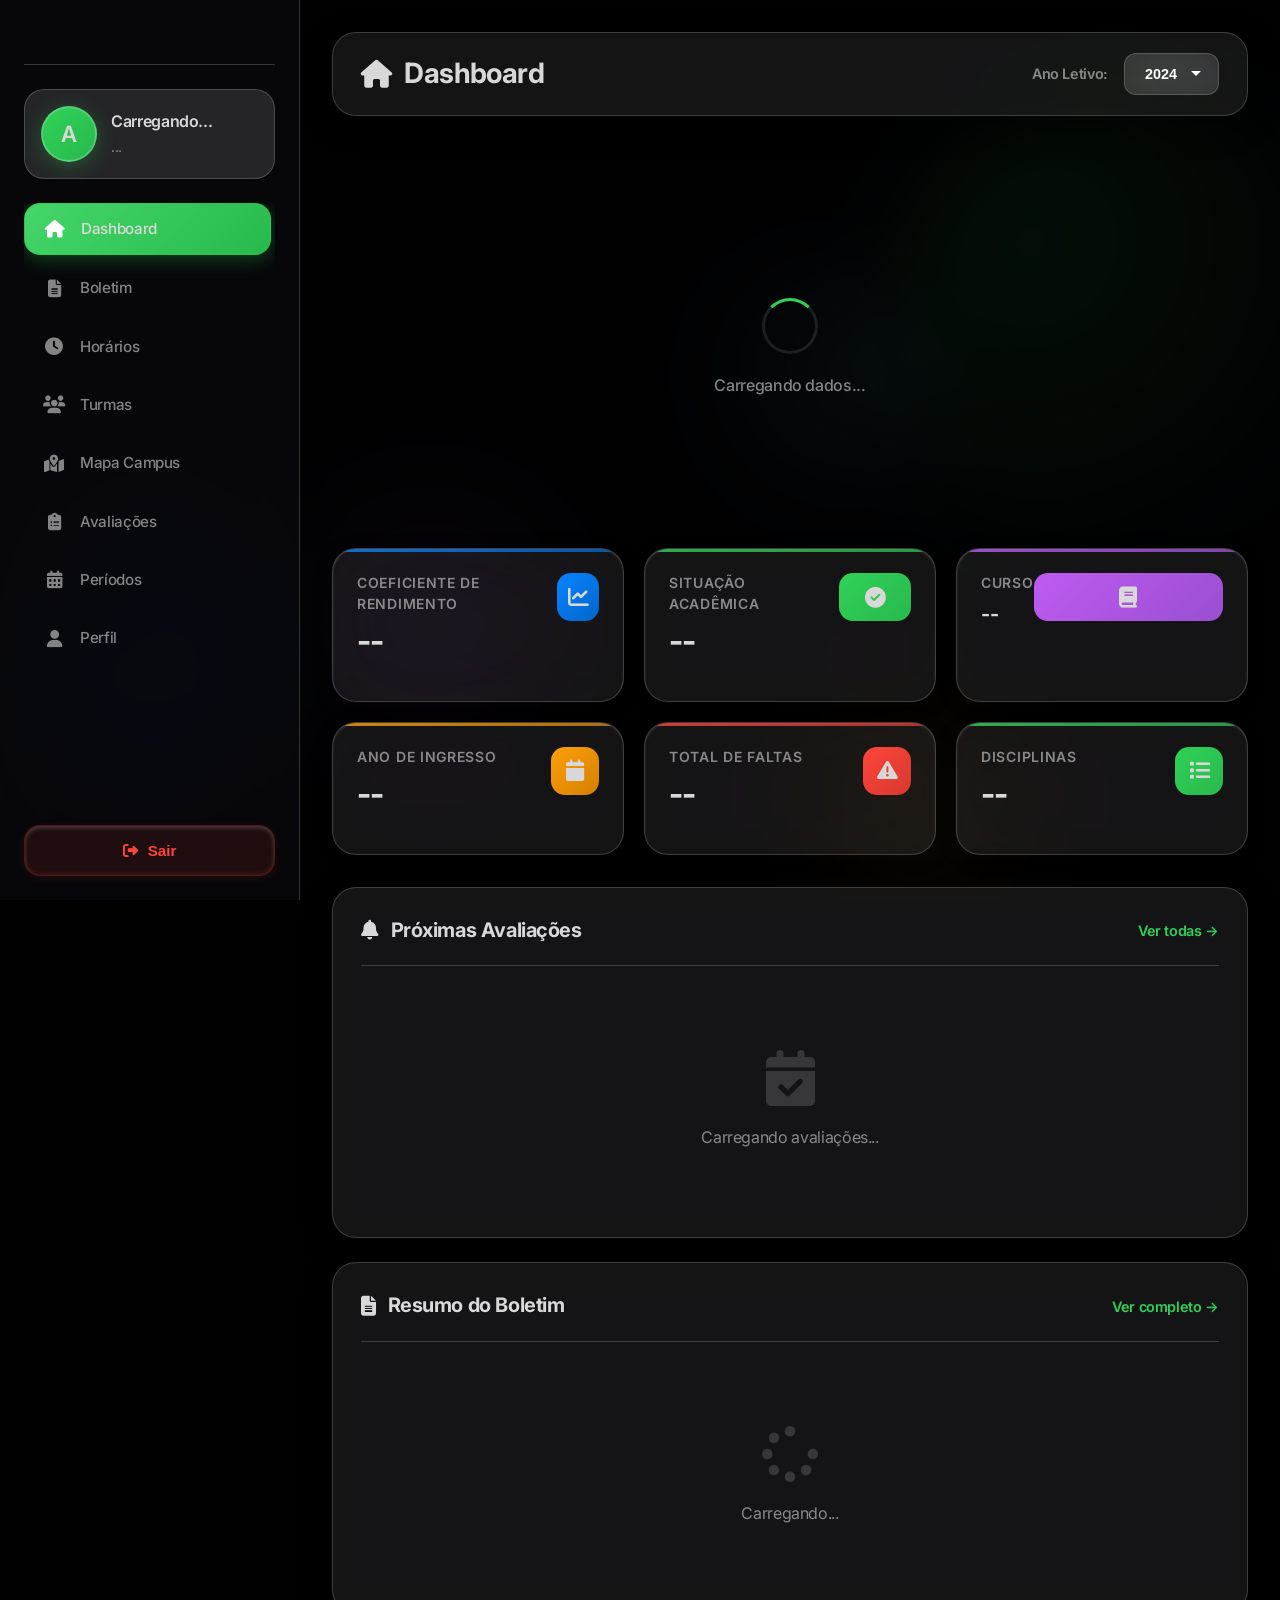
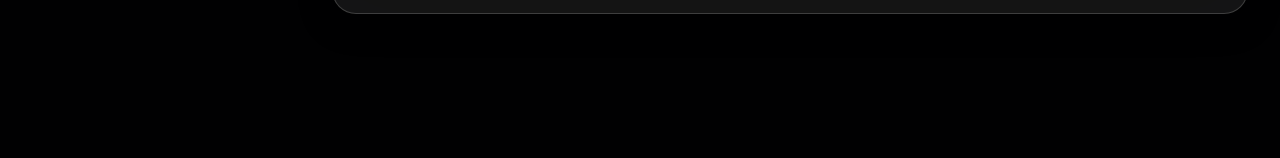
==== frontend/dashboard.html @ 36dcc9fb "1.1.5.1 - Teste" ====
<!DOCTYPE html>
<html lang="pt-br">

<head>
    <meta charset="UTF-8">
    <meta name="viewport" content="width=device-width, initial-scale=1.0, viewport-fit=cover">
    <meta name="theme-color" content="#0a0a0f">
    <link rel="shortcut icon" href="assets/icons/IF HUB - SEM FUNDO - 192x192.png" type="image/x-icon">
    <meta name="apple-mobile-web-app-capable" content="yes">
    <meta name="apple-mobile-web-app-status-bar-style" content="black-translucent">
    <title>IF HUB - Portal Acadêmico</title>
    <link rel="manifest" href="/manifest.json">
    <link href="https://cdnjs.cloudflare.com/ajax/libs/font-awesome/6.4.0/css/all.min.css" rel="stylesheet">
    <link rel="preconnect" href="https://fonts.googleapis.com">
    <link rel="preconnect" href="https://fonts.gstatic.com" crossorigin>
    <link href="https://fonts.googleapis.com/css2?family=Inter:wght@300;400;500;600;700;800&display=swap"
        rel="stylesheet">
    <!-- Adicione antes do seu style.css -->
    <script src="https://cdn.jsdelivr.net/npm/fuse.js@7.0.0"></script>
    <link rel="stylesheet" href="assets/css/style.css">

    <!-- Firebase SDK -->
        <script src="https://www.gstatic.com/firebasejs/9.22.0/firebase-app-compat.js"></script>
        <script src="https://www.gstatic.com/firebasejs/9.22.0/firebase-messaging-compat.js"></script>

        <script>
        // Configuração do seu projeto
        const firebaseConfig = {
            apiKey: "AIzaSyA1dkn0ftReTMChrrnYOmMRjtDUd_fDkz0",
            authDomain: "if-smart.firebaseapp.com",
            projectId: "if-smart",
            storageBucket: "if-smart.firebasestorage.app",
            messagingSenderId: "544575127389",
            appId: "1:544575127389:web:a7f2863fa74b9e743bf2b4",
            measurementId: "G-YGGK0YTKP1"
        };
        
        firebase.initializeApp(firebaseConfig);
        </script>
</head>

<body>
    <!-- Liquid Background -->
    <div class="liquid-background">
        <div class="bubble bubble-1"></div>
        <div class="bubble bubble-2"></div>
        <div class="bubble bubble-3"></div>
        <div class="bubble bubble-4"></div>
        <div class="bubble bubble-5"></div>
    </div>

    <!-- Overlay para fechar sidebar no mobile -->
    <div id="sidebar-overlay" class="sidebar-overlay" onclick="closeSidebar()"></div>

    <!-- Mobile Menu Toggle -->
    <button class="menu-toggle" onclick="toggleSidebar()" aria-label="Menu">
        <i id="menu-toggle-icon" class="fas fa-bars"></i>
    </button>

    <!-- Sidebar -->
    <nav class="sidebar" id="sidebar">
        <div class="sidebar-header">
            <div class="brand">
                <img src="assets/icons/IF HUB - SEM FUNDO - 192x192.png" style="width: 50%;" alt="">
            </div>
        </div>

        <div class="user-card" onclick="showSection('perfil')">
            <div class="user-avatar" id="sidebar-avatar">
                <span id="sidebar-avatar-text">A</span>
            </div>
            <div class="user-info">
                <h3 id="sidebar-nome">Carregando...</h3>
                <p id="sidebar-matricula">...</p>
            </div>
        </div>

        <ul class="nav-menu">
            <li class="nav-item">
                <a class="nav-link active" onclick="showSection('dashboard')">
                    <i class="fas fa-home"></i>
                    <span>Dashboard</span>
                </a>
            </li>
            <li class="nav-item">
                <a class="nav-link" onclick="showSection('boletim')">
                    <i class="fas fa-file-alt"></i>
                    <span>Boletim</span>
                </a>
            </li>
            <li class="nav-item">
                <a class="nav-link" onclick="showSection('horarios')">
                    <i class="fas fa-clock"></i>
                    <span>Horários</span>
                </a>
            </li>
            <li class="nav-item">
                <a class="nav-link" onclick="showSection('turmas')">
                    <i class="fas fa-users"></i>
                    <span>Turmas</span>
                </a>
            </li>
            <li class="nav-item">
                <a class="nav-link" onclick="showSection('mapa')">
                    <i class="fas fa-map-marked-alt"></i>
                    <span>Mapa Campus</span>
                </a>
            </li>
            <li class="nav-item">
                <a class="nav-link" onclick="showSection('avaliacoes')">
                    <i class="fas fa-clipboard-list"></i>
                    <span>Avaliações</span>
                </a>
            </li>
            <li class="nav-item">
                <a class="nav-link" onclick="showSection('periodos')">
                    <i class="fas fa-calendar-alt"></i>
                    <span>Períodos</span>
                </a>
            </li>
            <li class="nav-item">
                <a class="nav-link" onclick="showSection('perfil')">
                    <i class="fas fa-user"></i>
                    <span>Perfil</span>
                </a>
            </li>
        </ul>

        <button class="logout-btn" onclick="logout()">
            <i class="fas fa-sign-out-alt"></i>
            Sair
        </button>
    </nav>

    <!-- Main Content -->
    <main class="main-content">
        <!-- Header -->
        <div class="ios-header">
            <h1 class="header-title" id="page-title">
                <i class="fas fa-home"></i>
                Dashboard
            </h1>
            <div class="header-controls">
                <span style="color: var(--ios-text-secondary); font-size: 0.9rem; font-weight: 600;">Ano Letivo:</span>
                <select id="ano-select" onchange="trocarAno(this.value)" class="ios-select">
                    <option>2024</option>
                </select>
            </div>
        </div>

        <!-- Alerts -->
        <div id="alert-container"></div>

        <!-- Loading -->
        <div id="loading" class="loading-container">
            <div class="ios-spinner"></div>
            <p style="color: var(--ios-text-secondary); font-weight: 500;">Carregando dados...</p>
        </div>

        <!-- DASHBOARD SECTION -->
        <section id="dashboard-section" class="content-section active">
            <div class="stats-grid">
                <div class="stat-widget ira" onclick="showSection('boletim')">
                    <div class="stat-header">
                        <div>
                            <div class="stat-label">Coeficiente de Rendimento</div>
                            <div class="stat-value" id="card-ira">--</div>
                        </div>
                        <div class="stat-icon"><i class="fas fa-chart-line"></i></div>
                    </div>
                </div>

                <div class="stat-widget situacao">
                    <div class="stat-header">
                        <div>
                            <div class="stat-label">Situação Acadêmica</div>
                            <div class="stat-value" id="card-situacao">--</div>
                        </div>
                        <div class="stat-icon" style="width: 30%;"><i class="fas fa-check-circle"></i></div>
                    </div>
                </div>

                <div class="stat-widget curso">
                    <div class="stat-header">
                        <div>
                            <div class="stat-label">Curso</div>
                            <div class="stat-value small" id="card-curso">--</div>
                        </div>
                        <div class="stat-icon" style="width: 100%;"><i class="fas fa-book"></i></div>
                    </div>
                </div>

                <div class="stat-widget ingresso">
                    <div class="stat-header">
                        <div>
                            <div class="stat-label">Ano de Ingresso</div>
                            <div class="stat-value" id="card-ingresso">--</div>
                        </div>
                        <div class="stat-icon"><i class="fas fa-calendar"></i></div>
                    </div>
                </div>

                <div class="stat-widget faltas">
                    <div class="stat-header">
                        <div>
                            <div class="stat-label">Total de Faltas</div>
                            <div class="stat-value" id="card-faltas">--</div>
                        </div>
                        <div class="stat-icon"><i class="fas fa-exclamation-triangle"></i></div>
                    </div>
                </div>

                <div class="stat-widget">
                    <div class="stat-header">
                        <div>
                            <div class="stat-label">Disciplinas</div>
                            <div class="stat-value" id="card-disciplinas">--</div>
                        </div>
                        <div class="stat-icon"><i class="fas fa-list"></i></div>
                    </div>
                </div>
            </div>

            <div class="ios-panel">
                <div class="panel-header">
                    <div class="panel-title"><i class="fas fa-bell"></i> Próximas Avaliações</div>
                    <a href="#" onclick="showSection('avaliacoes')"
                        style="color: var(--ios-accent-green); text-decoration: none; font-weight: 600; font-size: 0.9rem;">Ver
                        todas →</a>
                </div>
                <div id="dashboard-avaliacoes">
                    <div class="empty-state">
                        <i class="fas fa-calendar-check"></i>
                        <p>Carregando avaliações...</p>
                    </div>
                </div>
            </div>

            <div class="ios-panel">
                <div class="panel-header">
                    <div class="panel-title"><i class="fas fa-file-alt"></i> Resumo do Boletim</div>
                    <a href="#" onclick="showSection('boletim')"
                        style="color: var(--ios-accent-green); text-decoration: none; font-weight: 600; font-size: 0.9rem;">Ver
                        completo →</a>
                </div>
                <div id="dashboard-boletim-resumo">
                    <div class="empty-state">
                        <i class="fas fa-spinner fa-spin"></i>
                        <p>Carregando...</p>
                    </div>
                </div>
            </div>
        </section>

        <!-- BOLETIM SECTION -->
        <section id="boletim-section" class="content-section">
            <div class="ios-panel">
                <div class="panel-header">
                    <div class="panel-title"><i class="fas fa-file-alt"></i> Boletim Completo</div>
                    <select id="periodo-select" onchange="mudarPeriodoBoletim()" class="ios-select"
                        style="width: auto;">
                        <option value="atual">Período Atual</option>
                    </select>
                </div>
                <div id="boletim-content">
                    <div class="empty-state">
                        <i class="fas fa-spinner fa-spin"></i>
                        <p>Carregando boletim...</p>
                    </div>
                </div>
            </div>
        </section>

        <!-- HORÁRIOS SECTION -->
        <section id="horarios-section" class="content-section">
            <div class="ios-panel">
                <div class="panel-header">
                    <div class="panel-title"><i class="fas fa-clock"></i> Grade Horária</div>
                </div>
                <div id="horarios-content">
                    <div class="empty-state">
                        <i class="fas fa-spinner fa-spin"></i>
                        <p>Carregando horários...</p>
                    </div>
                </div>
            </div>
        </section>

        <!-- TURMAS SECTION -->
        <section id="turmas-section" class="content-section">
            <div class="ios-panel">
                <div class="panel-header">
                    <div class="panel-title"><i class="fas fa-users"></i> Minhas Turmas</div>
                </div>
                <div id="turmas-content">
                    <div class="empty-state">
                        <i class="fas fa-spinner fa-spin"></i>
                        <p>Carregando turmas...</p>
                    </div>
                </div>
            </div>
        </section>

        <!-- MAPA SECTION -->
        <section id="mapa-section" class="content-section">
            <!-- Painel de Busca de Salas com Autocomplete Inteligente -->
            <div class="ios-panel" style="margin-bottom: 24px;">
                <div class="panel-header">
                    <div class="panel-title"><i class="fas fa-search-location"></i> Localizar Sala ou Bloco</div>
                </div>
                <div class="map-search-box">
                    <div class="autocomplete-container" style="flex: 1; position: relative;">
                        <input type="text" class="ios-input" id="room-search"
                            placeholder="Digite: bibli, lab, sala 101, bloco A, cantina..."
                            oninput="handleSearchInput()" onkeypress="if(event.key==='Enter') performSmartSearch()"
                            autocomplete="off">
                        <div class="autocomplete-suggestions" id="autocomplete-suggestions"></div>
                    </div>
                    <!-- Botão alterado para limpar pesquisa -->
                    <button class="ios-btn" onclick="clearSearch()" style="padding: 16px 24px;" title="Limpar pesquisa">
                        <i class="fas fa-times"></i>
                    </button>
                </div>

                <!-- Container de Resultados da Pesquisa -->
                <div class="search-result-container" id="search-result-container">
                    <div class="search-result-title" id="search-result-title"></div>
                    <div class="search-result-content" id="search-result-content"></div>
                </div>

                <div style="text-align: center;">
                    <p>Mapa em desenvolvimento!</p>
                </div>
            </div>

            

            <!-- Mapa Interativo -->
            <div class="ios-panel" style="padding: 0; overflow: hidden; position: relative;">
                <div class="panel-header" style="padding: 20px 24px; margin: 0;">
                    <div class="panel-title"><i class="fas fa-map-marked-alt"></i> Mapa do Campus 3D</div>
                </div>

                <!-- Container do mapa -->
                <div class="map-spiderman-container" id="map-container" style="border-radius: 0 0 24px 24px;">
                    <!-- Imagem de fundo (sua foto do Google Maps) -->
                    <img src="assets/img/campus-satellite.jpeg" alt="Campus IFRN" class="map-base-image"
                        id="campus-image">

                    <div class="map-overlay"></div>

                    <!-- Blocos 3D - Posições em % para responsividade -->
                    <!-- Bloco B - Grande, 3 andares -->
                    <div class="building-3d tipo-admin" data-id="B" data-nome="Bloco B" data-andares="3"
                        style="left: 25%; bottom: 2%; width: 10%; height: 38%;" onclick="selectBuilding('B')">
                        <div class="building-top" style="width: 100%; height: 100%;">
                            <span>B</span>
                        </div>
                        <div class="building-face front" style="width: 100%;"></div>
                        <div class="building-face side" style="width: 60px; height: 100%;"></div>
                        <div class="building-label">Bloco B - Centro de Convivência</div>
                    </div>

                    <!-- Guarita (1) -->
                    <div class="building-3d tipo-admin" data-id="1" data-nome="Guarita" data-andares="1"
                        style="left: 38%; bottom: 2%; width: 4%; height: 8%;" onclick="selectBuilding('1')">
                        <div class="building-top" style="width: 100%; height: 100%;">
                            <span>1</span>
                        </div>
                        <div class="building-face front" style="width: 100%;"></div>
                        <div class="building-label">Guarita/Portaria</div>
                    </div>

                    <!-- Cantina (2) -->
                    <div class="building-3d tipo-alimentacao" data-id="2" data-nome="Cantina" data-andares="1"
                        style="left: 30%; top: 24%; width: 5%; height: 24%;" onclick="selectBuilding('2')">
                        <div class="building-top"
                            style="width: 100%; height: 100%; border-color: var(--ios-accent-yellow);">
                            <span>2</span>
                        </div>
                        <div class="building-face front" style="width: 100%;"></div>
                        <div class="building-label">Cantina & Saúde</div>
                    </div>

                    <!-- Almoxarifado (3) -->
                    <div class="building-3d tipo-admin" data-id="3" data-nome="Almoxarifado" data-andares="1"
                        style="left: 30%; top: 8%; width: 5%; height: 15%;" onclick="selectBuilding('3')">
                        <div class="building-top" style="width: 100%; height: 100%;">
                            <span>3</span>
                        </div>
                        <div class="building-face front" style="width: 100%;"></div>
                        <div class="building-label">Almoxarifado</div>
                    </div>

                    <!-- Bloco A - 3 andares -->
                    <div class="building-3d tipo-lab" data-id="A" data-nome="Bloco A" data-andares="3"
                        style="left: 39%; top: 28%; width: 18%; height: 20%;" onclick="selectBuilding('A')">
                        <div class="building-top"
                            style="width: 100%; height: 100%; border-color: var(--ios-accent-purple);">
                            <span>A</span>
                        </div>
                        <div class="building-face front" style="width: 100%;"></div>
                        <div class="building-face side" style="width: 60px; height: 100%;"></div>
                        <div class="building-label">Bloco A - Labs & Salas</div>
                    </div>

                    <!-- Bloco 5 - Mecânica -->
                    <div class="building-3d tipo-lab" data-id="5" data-nome="Bloco E" data-andares="2"
                        style="left: 46%; top: 8%; width: 13%; height: 10%;" onclick="selectBuilding('E')">
                        <div class="building-top"
                            style="width: 100%; height: 100%; border-color: var(--ios-accent-purple);">
                            <span>5</span>
                        </div>
                        <div class="building-face front" style="width: 100%;"></div>
                        <div class="building-label">Bloco E</div>
                    </div>

                    <!-- Quadra de Areia -->
                    <div class="building-3d tipo-esporte" data-id="areia" data-nome="Quadra de Areia" data-andares="1"
                        style="left: 60%; top: 25%; width: 10%; height: 23%;" onclick="selectBuilding('areia')">
                        <div class="building-top"
                            style="width: 100%; height: 100%; border-color: var(--ios-accent-orange); background: rgba(255, 159, 10, 0.2);">
                            <i class="fas fa-volleyball-ball"></i>
                        </div>
                        <div class="building-face front" style="width: 100%;"></div>
                        <div class="building-label">Quadra de Areia</div>
                    </div>

                    <!-- Espaço Multiuso (4) -->
                    <div class="building-3d tipo-esporte" data-id="4" data-nome="Espaço Multiuso" data-andares="1"
                        style="left: 70.5%; top: 45%; width: 4%; height: 7%;" onclick="selectBuilding('4')">
                        <div class="building-top"
                            style="width: 100%; height: 100%; border-color: var(--ios-accent-orange);">
                            <span>4</span>
                        </div>
                        <div class="building-face front" style="width: 100%;"></div>
                        <div class="building-label">Espaço Multiuso</div>
                    </div>

                    <!-- Quadra Poliesportiva -->
                    <div class="building-3d tipo-esporte" data-id="quadra" data-nome="Quadra Poliesportiva"
                        data-andares="1" style="left: 79%; top: 22%; width: 18%; height: 20%; transform: rotate(57deg);"
                        onclick="selectBuilding('quadra')">
                        <div class="building-top"
                            style="width: 100%; height: 100%; border-color: var(--ios-accent-orange); background: rgba(255, 159, 10, 0.2);">
                            <i class="fas fa-basketball-ball"></i>
                        </div>
                        <div class="building-face front" style="width: 100%;"></div>
                        <div class="building-label">Quadra & Vestiários</div>
                    </div>

                    <!-- Piscina (6) -->
                    <div class="building-3d tipo-esporte" data-id="6" data-nome="Piscina" data-andares="1"
                        style="right: 0.5%; top: 45%; width: 10%; height: 8%; transform: rotate(-34deg);"
                        onclick="selectBuilding('6')">
                        <div class="building-top"
                            style="width: 100%; height: 100%; border-color: var(--ios-accent-blue); background: rgba(10, 132, 255, 0.2);">
                            <i class="fas fa-swimming-pool"></i>
                        </div>
                        <div class="building-face front" style="width: 100%;"></div>
                        <div class="building-label">Piscina</div>
                    </div>
                </div>
            </div>

            <!-- Atalhos rápidos para categorias -->
            <div class="quick-links" style="margin-top: 16px; margin-bottom: 16px;">
                <button class="quick-link" onclick="filterByCategory('lab')" style="background: var(--glass-bg);">
                    <i class="fas fa-flask"></i>
                    <span>Laboratórios</span>
                </button>
                <button class="quick-link" onclick="filterByCategory('biblioteca')">
                    <i class="fas fa-book"></i>
                    <span>Bibliotecas</span>
                </button>
                <button class="quick-link" onclick="filterByCategory('esporte')">
                    <i class="fas fa-futbol"></i>
                    <span>Esportes</span>
                </button>
                <button class="quick-link" onclick="filterByCategory('alimentacao')">
                    <i class="fas fa-utensils"></i>
                    <span>Alimentação</span>
                </button>
            </div>

            <!-- Informações do Campus -->
            <div class="ios-panel">
                <div class="panel-header">
                    <div class="panel-title"><i class="fas fa-info-circle"></i> Informações do Campus</div>
                </div>
                <div class="profile-grid">
                    <div class="info-row">
                        <span class="info-label"><i class="fas fa-map-marker-alt"
                                style="margin-right: 8px; color: var(--ios-accent-green);"></i>Endereço</span>
                        <span class="info-value">Rua São Braz, nº 304, Paraíso - Santa Cruz-RN</span>
                    </div>
                    <div class="info-row">
                        <span class="info-label"><i class="fas fa-clock"
                                style="margin-right: 8px; color: var(--ios-accent-blue);"></i>Funcionamento</span>
                        <span class="info-value">07:00 - 22:00 (Seg-Sex)</span>
                    </div>
                    <div class="info-row">
                        <span class="info-label"><i class="fas fa-phone"
                                style="margin-right: 8px; color: var(--ios-accent-purple);"></i>Telefone</span>
                        <span class="info-value">(84) 4005-4110</span>
                    </div>
                    <div class="info-row">
                        <span class="info-label"><i class="fas fa-envelope"
                                style="margin-right: 8px; color: var(--ios-accent-orange);"></i>Email</span>
                        <span class="info-value">cosgem.sc@ifrn.edu.br</span>
                    </div>
                </div>
            </div>
        </section>

        <!-- PERÍODOS SECTION -->
        <section id="periodos-section" class="content-section">
            <div class="ios-panel">
                <div class="panel-header">
                    <div class="panel-title"><i class="fas fa-history"></i> Histórico Acadêmico</div>
                </div>
                <div class="periodos-grid" id="periodos-grid">
                    <div class="empty-state">
                        <i class="fas fa-spinner fa-spin"></i>
                        <p>Carregando períodos...</p>
                    </div>
                </div>
            </div>
        </section>

                <!-- PERFIL SECTION -->
        <section id="perfil-section" class="content-section">
            <div class="ios-panel">
                <div class="panel-header">
                    <div class="panel-title"><i class="fas fa-id-card"></i> Dados Pessoais</div>
                </div>

                <div class="profile-header">
                    <div class="profile-avatar-large" id="perfil-avatar">
                        <span id="perfil-avatar-text">A</span>
                    </div>
                    <div class="profile-info">
                        <h2 id="perfil-nome">Carregando...</h2>
                        <p><i class="fas fa-id-badge"></i> <span id="perfil-matricula">...</span></p>
                        <p><i class="fas fa-envelope"></i> <span id="perfil-email">...</span></p>
                        <p><i class="fas fa-map-marker-alt"></i> <span id="perfil-campus">IFRN - Santa Cruz</span></p>
                    </div>
                </div>

                <div class="profile-grid" id="perfil-detalhes"></div>
            </div>

            <div class="ios-panel">
                <div class="panel-header">
                    <div class="panel-title"><i class="fas fa-cog"></i> Configurações</div>
                </div>
                <div style="display: grid; gap: 12px;">
                    
                    <!-- BOTÃO DE NOTIFICAÇÕES -->
                    <button id="notification-btn" class="ios-btn" onclick="initNotifications()" style="width: 100%; justify-content: center; display: flex; align-items: center; gap: 10px;">
                        <i class="fas fa-bell"></i>
                        <span>Ativar Notificações</span>
                    </button>
                    
                    <button class="ios-btn secondary" style="width: 100%; justify-content: center;" onclick="logout()">
                        <i class="fas fa-sign-out-alt"></i>
                        Sair da Conta
                    </button>
                    <p style="text-align: center;">© 2026 - Arthur Araújo - Todos os direitos reservados</p>
                </div>
            </div>
        </section>

        <!-- AVALIAÇÕES SECTION -->
<section id="avaliacoes-section" class="content-section">
    <div class="ios-panel">
        <div class="panel-header">
            <div class="panel-title"><i class="fas fa-clipboard-list"></i> Próximas Avaliações</div>
        </div>
        <div id="avaliacoes-content">
            <div class="empty-state">
                <i class="fas fa-spinner fa-spin"></i>
                <p>Carregando avaliações...</p>
            </div>
        </div>
    </div>
    
    <div class="ios-panel" style="margin-top: 20px;">
        <div class="panel-header">
            <div class="panel-title"><i class="fas fa-history"></i> Histórico de Avaliações</div>
        </div>
        <div id="avaliacoes-historico-content">
            <div class="empty-state">
                <i class="fas fa-spinner fa-spin"></i>
                <p>Carregando histórico...</p>
            </div>
        </div>
    </div>
</section>
    </main>

    <!-- Mobile Bottom Menu -->
    <nav class="mobile-menu">
        <a href="#" class="mobile-menu-item active" onclick="showSection('dashboard'); return false;">
            <i class="fas fa-home"></i>
            <span>Início</span>
        </a>
        <a href="#" class="mobile-menu-item" onclick="showSection('boletim'); return false;">
            <i class="fas fa-file-alt"></i>
            <span>Notas</span>
        </a>
        <a href="#" class="mobile-menu-item" onclick="showSection('mapa'); return false;">
            <i class="fas fa-map-marked-alt"></i>
            <span>Mapa</span>
        </a>
        <a href="#" class="mobile-menu-item" onclick="showSection('horarios'); return false;">
            <i class="fas fa-clock"></i>
            <span>Horários</span>
        </a>
        <a href="#" class="mobile-menu-item" onclick="showSection('perfil'); return false;">
            <i class="fas fa-user"></i>
            <span>Perfil</span>
        </a>
    </nav>


    <script src="assets/js/fuse.js"></script>

    <script src="assets/js/dashboard.js"></script>
    <script>
        if ('serviceWorker' in navigator) {
            window.addEventListener('load', () => {
                navigator.serviceWorker.register('/service-worker.js')
                    .then(reg => {
                        console.log('Service Worker registrado com sucesso!', reg);
                    })
                    .catch(err => {
                        console.log('Erro ao registrar Service Worker:', err);
                    });
            });
        }
    </script>
</body>

</html>
---- frontend/assets/css/style.css ----
:root {
    /* iOS 26.3 Liquid Glass Variables */
    --glass-bg: rgba(255, 255, 255, 0.08);
    --glass-bg-elevated: rgba(255, 255, 255, 0.12);
    --glass-bg-hover: rgba(255, 255, 255, 0.16);
    --glass-border: rgba(255, 255, 255, 0.18);
    --glass-border-strong: rgba(255, 255, 255, 0.25);
    --liquid-blur: blur(40px) saturate(200%);
    --liquid-blur-heavy: blur(60px) saturate(220%);
    --glass-shadow: 0 8px 32px rgba(0, 0, 0, 0.4);
    --glass-shadow-elevated: 0 25px 50px rgba(0, 0, 0, 0.5);

    /* iOS 26 Color Palette - Dynamic */
    --ios-bg: #0a0a0f;
    --ios-bg-secondary: #12121a;
    --ios-text-primary: #d8d8d8;
    --ios-text-secondary: rgba(199, 199, 199, 0.65);
    --ios-accent-green: #30d158;
    --ios-accent-blue: #0a84ff;
    --ios-accent-purple: #bf5af2;
    --ios-accent-orange: #ff9f0a;
    --ios-accent-red: #ff453a;
    --ios-accent-teal: #64d2ff;
    --ios-accent-yellow: #ffd60a;

    /* Gradients iOS Style */
    --gradient-primary: linear-gradient(135deg, #30d158 0%, #28b94d 100%);
    --gradient-blue: linear-gradient(135deg, #0a84ff 0%, #0066cc 100%);
    --gradient-purple: linear-gradient(135deg, #bf5af2 0%, #994fd1 100%);
    --gradient-orange: linear-gradient(135deg, #ff9f0a 0%, #d48000 100%);
    --gradient-red: linear-gradient(135deg, #ff453a 0%, #d63930 100%);
    --gradient-teal: linear-gradient(135deg, #64d2ff 0%, #4aa8d1 100%);
}

* {
    margin: 0;
    padding: 0;
    box-sizing: border-box;
    -webkit-tap-highlight-color: transparent;
}

html {
    font-family: -apple-system, BlinkMacSystemFont, 'SF Pro Display', 'SF Pro Text', 'Helvetica Neue', 'Inter', 'Segoe UI', Roboto, system-ui, sans-serif;
    background: var(--ios-bg);
    color: var(--ios-text-primary);
    overflow-x: hidden;
    height: 100%;
}

body {
    background: #000000d2;
    background-image: url('https://santanatacao.wordpress.com/wp-content/uploads/2019/06/img_0326.jpeg');
    background-size: cover;
    background-repeat: no-repeat;
    background-position: center;
    background-blend-mode: overlay;
    background-attachment: fixed;
    min-height: 100vh;
    position: relative;
    overflow-x: hidden;
    line-height: 1.47059;
    letter-spacing: -0.022em;
}

/* Liquid Background - Floating Bubbles */
.liquid-background {
    position: fixed;
    inset: 0;
    z-index: -1;
    overflow: hidden;
    background: var(--ios-bg);
}

.bubble {
    position: absolute;
    border-radius: 50%;
    filter: blur(40px);
    opacity: 0.8;
    animation: float 25s infinite ease-in-out;
    pointer-events: none;
}

.bubble-1 {
    width: 500px;
    height: 500px;
    background: radial-gradient(circle at 30% 30%, rgba(48, 209, 88, 0.5) 0%, rgba(48, 209, 88, 0.2) 40%, transparent 70%);
    top: 10%;
    right: -100px;
    animation-delay: 0s;
}

.bubble-2 {
    width: 400px;
    height: 400px;
    background: radial-gradient(circle at 70% 70%, rgba(10, 132, 255, 0.45) 0%, rgba(10, 132, 255, 0.15) 40%, transparent 70%);
    bottom: 10%;
    left: -100px;
    animation-delay: -8s;
}

.bubble-3 {
    width: 350px;
    height: 350px;
    background: radial-gradient(circle at 50% 50%, rgba(191, 90, 242, 0.4) 0%, rgba(191, 90, 242, 0.1) 40%, transparent 70%);
    top: 50%;
    left: 20%;
    animation-delay: -16s;
}

.bubble-4 {
    width: 300px;
    height: 300px;
    background: radial-gradient(circle at 40% 60%, rgba(255, 159, 10, 0.35) 0%, rgba(255, 159, 10, 0.1) 40%, transparent 70%);
    top: 70%;
    right: 15%;
    animation-delay: -5s;
}

.bubble-5 {
    width: 280px;
    height: 280px;
    background: radial-gradient(circle at 60% 40%, rgba(100, 210, 255, 0.4) 0%, rgba(100, 210, 255, 0.1) 40%, transparent 70%);
    bottom: 40%;
    right: 25%;
    animation-delay: -12s;
}

@keyframes float {

    0%,
    100% {
        transform: translate(0, 0) scale(1);
    }

    25% {
        transform: translate(20px, -30px) scale(1.05);
    }

    50% {
        transform: translate(-10px, 20px) scale(0.95);
    }

    75% {
        transform: translate(15px, 10px) scale(1.02);
    }
}

/* Glass Container Base */
.glass-container {
    background: var(--glass-bg);
    backdrop-filter: var(--liquid-blur);
    -webkit-backdrop-filter: var(--liquid-blur);
    border: 1px solid var(--glass-border);
    border-radius: 24px;
    box-shadow: var(--glass-shadow);
}

/* iOS Navigation - Sidebar */
.sidebar {
    position: fixed;
    left: 0;
    top: 0;
    width: 300px;
    height: 100vh;
    background: rgba(10, 10, 15, 0.7);
    backdrop-filter: var(--liquid-blur-heavy);
    -webkit-backdrop-filter: var(--liquid-blur-heavy);
    border-right: 1px solid var(--glass-border);
    z-index: 1000;
    display: flex;
    flex-direction: column;
    padding: 24px;
    transition: transform 0.5s cubic-bezier(0.32, 0.72, 0, 1);
}

.sidebar-header {
    padding: 20px 0;
    border-bottom: 1px solid var(--glass-border);
    margin-bottom: 24px;
}

.brand {
    display: flex;
    justify-content: center;
    -webkit-background-clip: text;
    -webkit-text-fill-color: transparent;
    background-clip: text;
}

.user-card {
    background: var(--glass-bg-elevated);
    border: 1px solid var(--glass-border);
    border-radius: 20px;
    padding: 16px;
    display: flex;
    align-items: center;
    gap: 14px;
    margin-bottom: 24px;
    transition: all 0.3s ease;
    cursor: pointer;
}

.user-card:hover {
    background: var(--glass-bg-hover);
    transform: scale(1.02);
}

.user-avatar {
    width: 56px;
    height: 56px;
    border-radius: 50%;
    background: var(--gradient-primary);
    display: flex;
    align-items: center;
    justify-content: center;
    font-weight: 600;
    font-size: 1.4rem;
    border: 2px solid rgba(255, 255, 255, 0.2);
    box-shadow: 0 4px 20px rgba(48, 209, 88, 0.3);
    overflow: hidden;
    flex-shrink: 0;
}

.user-avatar img {
    width: 100%;
    height: 100%;
    object-fit: cover;
}

.user-info h3 {
    font-size: 1rem;
    font-weight: 600;
    margin-bottom: 4px;
}

.user-info p {
    font-size: 0.875rem;
    color: var(--ios-text-secondary);
}

/* Navigation Menu */
.nav-menu {
    list-style: none;
    flex: 1;
    overflow-y: auto;
    padding-right: 4px;
}

.nav-item {
    margin-bottom: 8px;
}

.nav-link {
    display: flex;
    align-items: center;
    gap: 14px;
    padding: 14px 18px;
    color: var(--ios-text-secondary);
    text-decoration: none;
    border-radius: 16px;
    transition: all 0.3s cubic-bezier(0.32, 0.72, 0, 1);
    cursor: pointer;
    position: relative;
    overflow: hidden;
    font-size: 0.95rem;
    font-weight: 500;
}

.nav-link::before {
    content: '';
    position: absolute;
    inset: 0;
    background: linear-gradient(135deg, rgba(255, 255, 255, 0.1) 0%, transparent 100%);
    opacity: 0;
    transition: opacity 0.3s;
}

.nav-link:hover::before,
.nav-link.active::before {
    opacity: 1;
}

.nav-link:hover {
    color: var(--ios-text-primary);
    background: var(--glass-bg);
    transform: translateX(4px);
}

.nav-link.active {
    color: var(--ios-text-primary);
    background: var(--gradient-primary);
    border: 1px solid rgba(48, 209, 88, 0.3);
    box-shadow: 0 4px 20px rgba(48, 209, 88, 0.3);
}

.nav-link i {
    width: 24px;
    text-align: center;
    font-size: 1.1rem;
    transition: transform 0.3s;
}

.nav-link:hover i {
    transform: scale(1.1);
}

.nav-link.active i {
    color: white;
}

/* Logout Button */
.logout-btn {
    width: 100%;
    padding: 16px;
    background: rgba(255, 69, 58, 0.1);
    border: 1px solid rgba(255, 69, 58, 0.2);
    border-radius: 16px;
    color: var(--ios-accent-red);
    font-weight: 600;
    cursor: pointer;
    display: flex;
    align-items: center;
    justify-content: center;
    gap: 10px;
    transition: all 0.3s cubic-bezier(0.32, 0.72, 0, 1);
    margin-top: 16px;
    font-size: 0.95rem;
    position: relative;
    overflow: hidden;
    box-shadow: inset 0 2px 4px rgba(255, 255, 255, 0.2), inset 0 -2px 4px rgba(255, 69, 58, 0.1), 0 2px 8px rgba(255, 69, 58, 0.1);
}

.logout-btn:hover {
    background: rgba(255, 69, 58, 0.2);
    transform: translateY(-2px);
    box-shadow: inset 0 2px 6px rgba(255, 255, 255, 0.3), inset 0 -2px 4px rgba(255, 69, 58, 0.2), 0 6px 20px rgba(255, 69, 58, 0.2);
}

.logout-btn:active {
    transform: scale(0.98);
    box-shadow: inset 0 3px 8px rgba(0, 0, 0, 0.15), inset 0 -1px 2px rgba(255, 255, 255, 0.2);
}

/* Main Content */
.main-content {
    margin-left: 300px;
    padding: 32px;
    min-height: 100vh;
    padding-bottom: 120px;
}

/* Header iOS Style */
.ios-header {
    display: flex;
    justify-content: space-between;
    align-items: center;
    margin-bottom: 32px;
    padding: 20px 28px;
    background: var(--glass-bg);
    backdrop-filter: var(--liquid-blur);
    border: 1px solid var(--glass-border);
    border-radius: 24px;
    box-shadow: var(--glass-shadow);
}

.header-title {
    font-size: 1.75rem;
    font-weight: 700;
    display: flex;
    align-items: center;
    gap: 12px;
    letter-spacing: -0.021em;
}

.header-controls {
    display: flex;
    align-items: center;
    gap: 16px;
}

.ios-select {
    padding: 12px 20px;
    background: var(--glass-bg-elevated);
    border: 1px solid var(--glass-border);
    border-radius: 12px;
    color: white;
    font-weight: 600;
    font-size: 0.9rem;
    cursor: pointer;
    backdrop-filter: blur(20px);
    outline: none;
    appearance: none;
    background-image: url("data:image/svg+xml,%3Csvg xmlns='http://www.w3.org/2000/svg' width='12' height='12' viewBox='0 0 12 12'%3E%3Cpath fill='%23fff' d='M6 8L1 3h10z'/%3E%3C/svg%3E");
    background-repeat: no-repeat;
    background-position: right 16px center;
    padding-right: 40px;
    transition: all 0.3s;
}

.ios-select:hover {
    background: var(--glass-bg-hover);
}

/* Stats Grid */
.stats-grid {
    display: grid;
    grid-template-columns: repeat(auto-fit, minmax(280px, 1fr));
    gap: 20px;
    margin-bottom: 32px;
}

.stat-widget {
    background: var(--glass-bg);
    backdrop-filter: var(--liquid-blur);
    border: 1px solid var(--glass-border);
    border-radius: 24px;
    padding: 24px;
    transition: all 0.4s cubic-bezier(0.32, 0.72, 0, 1);
    position: relative;
    overflow: hidden;
    cursor: pointer;
    box-shadow: inset 0 1px 2px rgba(255, 255, 255, 0.15), inset 0 -1px 2px rgba(0, 0, 0, 0.05), 0 4px 20px rgba(0, 0, 0, 0.2);
}

.stat-widget::before {
    content: '';
    position: absolute;
    top: 0;
    left: 0;
    right: 0;
    height: 3px;
    background: var(--gradient-primary);
    opacity: 0.8;
}

.stat-widget.ira::before {
    background: var(--gradient-blue);
}

.stat-widget.situacao::before {
    background: var(--gradient-primary);
}

.stat-widget.curso::before {
    background: var(--gradient-purple);
}

.stat-widget.ingresso::before {
    background: var(--gradient-orange);
}

.stat-widget.faltas::before {
    background: var(--gradient-red);
}

.stat-widget:hover {
    transform: translateY(-4px) scale(1.01);
    background: var(--glass-bg-elevated);
    border-color: var(--glass-border-strong);
    box-shadow: inset 0 2px 4px rgba(255, 255, 255, 0.25), inset 0 -2px 4px rgba(0, 0, 0, 0.08), 0 12px 40px rgba(0, 0, 0, 0.3);
}

.stat-header {
    display: flex;
    justify-content: space-between;
    align-items: flex-start;
    margin-bottom: 16px;
}

.stat-icon {
    width: 48px;
    height: 48px;
    border-radius: 14px;
    display: flex;
    align-items: center;
    justify-content: center;
    font-size: 1.3rem;
    background: var(--gradient-primary);
}

.stat-widget.ira .stat-icon {
    background: var(--gradient-blue);
}

.stat-widget.situacao .stat-icon {
    background: var(--gradient-primary);
}

.stat-widget.curso .stat-icon {
    background: var(--gradient-purple);
}

.stat-widget.ingresso .stat-icon {
    background: var(--gradient-orange);
}

.stat-widget.faltas .stat-icon {
    background: var(--gradient-red);
}

.stat-label {
    font-size: 0.875rem;
    color: var(--ios-text-secondary);
    text-transform: uppercase;
    letter-spacing: 0.05em;
    margin-bottom: 8px;
    font-weight: 600;
}

.stat-value {
    font-size: 2rem;
    font-weight: 700;
    letter-spacing: -0.021em;
    line-height: 1.2;
}

.stat-value.small {
    font-size: 1.25rem;
}

/* Content Sections */
.content-section {
    display: none;
    animation: fadeIn 0.5s cubic-bezier(0.32, 0.72, 0, 1);
}

.content-section.active {
    display: block;
}

@keyframes fadeIn {
    from {
        opacity: 0;
        transform: translateY(20px);
    }

    to {
        opacity: 1;
        transform: translateY(0);
    }
}

/* iOS Panels */
.ios-panel {
    background: var(--glass-bg);
    backdrop-filter: var(--liquid-blur);
    border: 1px solid var(--glass-border);
    border-radius: 24px;
    padding: 28px;
    margin-bottom: 24px;
    box-shadow: var(--glass-shadow);
    transition: all 0.3s ease;
}

.ios-panel:hover {
    border-color: var(--glass-border-strong);
}

.panel-header {
    display: flex;
    flex-wrap: wrap;
    justify-content: space-between;
    align-items: center;
    margin-bottom: 24px;
    padding-bottom: 20px;
    border-bottom: 1px solid var(--glass-border);
}

.panel-title {
    font-size: 1.25rem;
    font-weight: 700;
    display: flex;
    align-items: center;
    gap: 12px;
    letter-spacing: -0.021em;
}

/* Boletim Table */
.ios-table {
    width: 100%;
    border-collapse: separate;
    border-spacing: 0 8px;
}

.ios-table th {
    padding: 16px;
    text-align: left;
    font-weight: 600;
    color: var(--ios-text-secondary);
    font-size: 0.75rem;
    text-transform: uppercase;
    letter-spacing: 0.08em;
}

.ios-table td {
    padding: 18px 16px;
    background: rgba(255, 255, 255, 0.03);
    border: none;
    transition: all 0.3s;
}

.ios-table tr:hover td {
    background: rgba(255, 255, 255, 0.06);
}

.ios-table tr td:first-child {
    border-radius: 12px 0 0 12px;
}

.ios-table tr td:last-child {
    border-radius: 0 12px 12px 0;
}

.disciplina-info h4 {
    font-weight: 600;
    margin-bottom: 4px;
    font-size: 0.95rem;
}

.disciplina-info p {
    font-size: 0.8rem;
    color: var(--ios-text-secondary);
}

.nota-badge {
    display: inline-flex;
    align-items: center;
    justify-content: center;
    width: 44px;
    height: 44px;
    border-radius: 12px;
    font-weight: 700;
    font-size: 0.9rem;
    backdrop-filter: blur(10px);
    border: 1px solid rgba(255, 255, 255, 0.2);
}

.nota-aprovado {
    background: rgba(48, 209, 88, 0.15);
    color: var(--ios-accent-green);
}

.nota-recuperacao {
    background: rgba(255, 159, 10, 0.15);
    color: var(--ios-accent-orange);
}

.nota-reprovado {
    background: rgba(255, 69, 58, 0.15);
    color: var(--ios-accent-red);
}

.situacao-tag {
    display: inline-flex;
    align-items: center;
    gap: 6px;
    padding: 8px 14px;
    border-radius: 20px;
    font-size: 0.75rem;
    font-weight: 700;
    text-transform: uppercase;
    letter-spacing: 0.03em;
    backdrop-filter: blur(10px);
}

.tag-aprovado {
    background: rgba(48, 209, 88, 0.15);
    color: var(--ios-accent-green);
    border: 1px solid rgba(48, 209, 88, 0.3);
}

.tag-reprovado {
    background: rgba(255, 69, 58, 0.15);
    color: var(--ios-accent-red);
    border: 1px solid rgba(255, 69, 58, 0.3);
}

.tag-cursando {
    background: rgba(10, 132, 255, 0.15);
    color: var(--ios-accent-blue);
    border: 1px solid rgba(10, 132, 255, 0.3);
}

/* Timeline */
.ios-timeline {
    position: relative;
    padding-left: 32px;
}

.ios-timeline::before {
    content: '';
    position: absolute;
    left: 8px;
    top: 0;
    bottom: 0;
    width: 2px;
    background: var(--glass-border);
}

.timeline-item {
    position: relative;
    margin-bottom: 20px;
    padding: 24px;
    background: rgba(255, 255, 255, 0.03);
    border-radius: 20px;
    border: 1px solid var(--glass-border);
    transition: all 0.3s ease;
}

.timeline-item:hover {
    transform: translateX(8px);
    background: var(--glass-bg-elevated);
    border-color: var(--glass-border-strong);
}

.timeline-item::before {
    content: '';
    position: absolute;
    left: -28px;
    top: 28px;
    width: 14px;
    height: 14px;
    background: var(--ios-accent-green);
    border-radius: 50%;
    border: 3px solid var(--ios-bg);
    box-shadow: 0 0 0 3px var(--ios-accent-green);
}

.timeline-date {
    font-size: 0.875rem;
    color: var(--ios-accent-green);
    font-weight: 700;
    margin-bottom: 8px;
    display: flex;
    align-items: center;
    gap: 8px;
}

.timeline-title {
    font-weight: 700;
    font-size: 1.1rem;
    margin-bottom: 6px;
    letter-spacing: -0.021em;
}

.timeline-desc {
    font-size: 0.9rem;
    color: var(--ios-text-secondary);
    line-height: 1.4;
}

/* Horários */
.dia-card {
    background: rgba(255, 255, 255, 0.03);
    border-radius: 20px;
    padding: 24px;
    margin-bottom: 16px;
    border: 1px solid var(--glass-border);
}

.dia-header {
    display: flex;
    align-items: center;
    gap: 10px;
    margin-bottom: 16px;
    color: var(--ios-accent-green);
    font-weight: 700;
    font-size: 1.1rem;
}

.aula-card {
    background: var(--glass-bg);
    border-radius: 16px;
    padding: 18px;
    margin-bottom: 12px;
    border-left: 4px solid var(--ios-accent-green);
    transition: all 0.3s ease;
    display: flex;
    justify-content: space-between;
    align-items: center;
}

.aula-card:hover {
    transform: translateX(6px);
    background: var(--glass-bg-elevated);
}

.aula-info h4 {
    font-weight: 600;
    margin-bottom: 6px;
}

.aula-info p {
    font-size: 0.85rem;
    color: var(--ios-text-secondary);
    display: flex;
    align-items: center;
    gap: 6px;
}

.aula-tag {
    padding: 6px 14px;
    border-radius: 20px;
    font-size: 0.75rem;
    font-weight: 700;
    text-transform: uppercase;
}

.tag-manha {
    background: rgba(48, 209, 88, 0.15);
    color: var(--ios-accent-green);
}

.tag-tarde {
    background: rgba(255, 159, 10, 0.15);
    color: var(--ios-accent-orange);
}

.tag-noite {
    background: rgba(10, 132, 255, 0.15);
    color: var(--ios-accent-blue);
}

/* Mapa Section */
.map-container {
    background: var(--glass-bg);
    backdrop-filter: var(--liquid-blur);
    border: 1px solid var(--glass-border);
    border-radius: 24px;
    padding: 28px;
    margin-bottom: 24px;
}

.map-search-box {
    display: flex;
    gap: 12px;
    margin-bottom: 24px;
    align-items: flex-start; /* children align at top so button doesn't stretch */
    flex-wrap: wrap; /* allow wrapping when container grows */
}

.ios-input {
    flex: 1;
    padding: 16px 20px;
    background: rgba(255, 255, 255, 0.05);
    border: 1px solid var(--glass-border);
    border-radius: 14px;
    color: white;
    font-size: 1rem;
    outline: none;
    transition: all 0.3s;
    width: 100%;
}

.ios-input:focus {
    border-color: var(--ios-accent-green);
    box-shadow: 0 0 0 4px rgba(48, 209, 88, 0.1);
}

.ios-input::placeholder {
    color: var(--ios-text-secondary);
}

/* iOS Button com efeito Bolha */
.ios-btn {
    padding: 16px 28px;
    background: var(--gradient-primary);
    border: none;
    border-radius: 14px;
    color: white;
    font-weight: 600;
    cursor: pointer;
    transition: all 0.3s cubic-bezier(0.32, 0.72, 0, 1);
    display: flex;
    align-items: center;
    gap: 8px;
    font-size: 0.95rem;
    position: relative;
    overflow: hidden;
    box-shadow: inset 0 2px 4px rgba(255, 255, 255, 0.4), inset 0 -2px 4px rgba(0, 0, 0, 0.1), 0 4px 12px rgba(48, 209, 88, 0.2);
}

.ios-btn::before {
    content: '';
    position: absolute;
    top: 0;
    left: -100%;
    width: 100%;
    height: 100%;
    background: linear-gradient(90deg, transparent, rgba(255, 255, 255, 0.3), transparent);
    transition: left 0.6s;
}

.ios-btn:hover {
    transform: translateY(-2px);
    box-shadow: inset 0 2px 6px rgba(255, 255, 255, 0.5), inset 0 -2px 4px rgba(0, 0, 0, 0.15), 0 8px 24px rgba(48, 209, 88, 0.3);
}

.ios-btn:hover::before {
    left: 100%;
}

.ios-btn:active {
    transform: scale(0.98);
    box-shadow: inset 0 3px 8px rgba(0, 0, 0, 0.2), inset 0 -1px 2px rgba(255, 255, 255, 0.3);
}

.ios-btn.secondary {
    background: var(--glass-bg-elevated);
    border: 1px solid var(--glass-border);
    color: var(--ios-text-primary);
    box-shadow: inset 0 2px 4px rgba(255, 255, 255, 0.15), inset 0 -2px 4px rgba(0, 0, 0, 0.05), 0 2px 8px rgba(0, 0, 0, 0.1);
}

.ios-btn.secondary:hover {
    background: var(--glass-bg-hover);
    box-shadow: inset 0 2px 6px rgba(255, 255, 255, 0.25), inset 0 -2px 4px rgba(0, 0, 0, 0.08), 0 4px 12px rgba(0, 0, 0, 0.15);
}

.map-display {
    background: var(--ios-bg-secondary);
    border-radius: 20px;
    height: 500px;
    position: relative;
    overflow: hidden;
    border: 1px solid var(--glass-border);
}

.map-placeholder {
    width: 100%;
    height: 100%;
    display: flex;
    flex-direction: column;
    align-items: center;
    justify-content: center;
    background: linear-gradient(135deg, #1a1a2e 0%, #0f0f23 100%);
    color: var(--ios-text-secondary);
}

.map-placeholder i {
    font-size: 4rem;
    margin-bottom: 20px;
    opacity: 0.5;
}

.room-result {
    background: var(--glass-bg-elevated);
    border: 1px solid var(--glass-border);
    border-radius: 20px;
    padding: 24px;
    margin-top: 20px;
    display: none;
    animation: slideUp 0.4s ease;
}

.room-result.show {
    display: block;
}

@keyframes slideUp {
    from {
        opacity: 0;
        transform: translateY(20px);
    }

    to {
        opacity: 1;
        transform: translateY(0);
    }
}

.room-title {
    font-size: 1.4rem;
    font-weight: 700;
    margin-bottom: 16px;
    color: var(--ios-accent-green);
    display: flex;
    align-items: center;
    gap: 12px;
}

.room-details {
    display: grid;
    grid-template-columns: repeat(auto-fit, minmax(200px, 1fr));
    gap: 16px;
}

.detail-card {
    background: rgba(255, 255, 255, 0.05);
    padding: 16px;
    border-radius: 14px;
    display: flex;
    align-items: center;
    gap: 12px;
}

.detail-card i {
    font-size: 1.3rem;
    color: var(--ios-accent-green);
}

.detail-card div {
    font-size: 0.9rem;
}

.detail-card strong {
    display: block;
    margin-bottom: 2px;
    font-weight: 600;
}

.detail-card span {
    color: var(--ios-text-secondary);
    font-size: 0.85rem;
}

/* Quick Links */
.quick-links {
    display: grid;
    grid-template-columns: repeat(auto-fit, minmax(140px, 1fr));
    gap: 12px;
    margin-top: 24px;
}

.quick-link {
    background: var(--glass-bg);
    border: 1px solid var(--glass-border);
    border-radius: 16px;
    padding: 20px;
    text-align: center;
    color: var(--ios-text-secondary);
    text-decoration: none;
    transition: all 0.3s ease;
    display: flex;
    flex-direction: column;
    align-items: center;
    gap: 8px;
}

.quick-link:hover {
    background: var(--glass-bg-elevated);
    border-color: var(--glass-border-strong);
    transform: translateY(-4px);
    color: var(--ios-text-primary);
}

.quick-link i {
    font-size: 1.6rem;
    color: var(--ios-accent-green);
}

.quick-link span {
    font-size: 0.85rem;
    font-weight: 600;
}

/* Perfil Section */
.profile-header {
    display: flex;
    gap: 32px;
    margin-bottom: 32px;
    align-items: center;
}

.profile-avatar-large {
    width: 140px;
    height: 140px;
    border-radius: 32px;
    background: var(--glass-bg);
    display: flex;
    align-items: center;
    justify-content: center;
    font-size: 3.5rem;
    border: 3px solid var(--glass-border);
    box-shadow: var(--glass-shadow);
    overflow: hidden;
    flex-shrink: 0;
}

.profile-avatar-large img {
    width: 100%;
    height: 100%;
    object-fit: cover;
}

.profile-info h2 {
    font-size: 2rem;
    font-weight: 700;
    margin-bottom: 12px;
    letter-spacing: -0.021em;
}

.profile-info p {
    color: var(--ios-text-secondary);
    margin-bottom: 8px;
    display: flex;
    align-items: center;
    gap: 10px;
    font-size: 1rem;
}

.profile-grid {
    display: grid;
    grid-template-columns: repeat(auto-fit, minmax(300px, 1fr));
    gap: 16px;
}

.info-row {
    display: flex;
    flex-wrap: wrap;
    justify-content: space-between;
    padding: 20px;
    background: rgba(255, 255, 255, 0.03);
    border-radius: 16px;
    border: 1px solid var(--glass-border);
    transition: all 0.3s ease;
    max-width: 98%;
}

.info-row:hover {
    background: var(--glass-bg);
    transform: translateX(4px);
}

.info-label {
    color: var(--ios-text-secondary);
    font-weight: 500;
}

.info-value {
    font-weight: 600;
    color: var(--ios-text-primary);
}

/* Periodos Grid */
.periodos-grid {
    display: grid;
    grid-template-columns: repeat(auto-fill, minmax(160px, 1fr));
    gap: 16px;
}

.periodo-card {
    background: var(--gradient-primary);
    color: white;
    padding: 28px 20px;
    border-radius: 20px;
    text-align: center;
    cursor: pointer;
    transition: all 0.4s cubic-bezier(0.32, 0.72, 0, 1);
    border: 1px solid rgba(255, 255, 255, 0.2);
    box-shadow: 0 4px 20px rgba(48, 209, 88, 0.3);
    position: relative;
    overflow: hidden;
}

.periodo-card::before {
    content: '';
    position: absolute;
    inset: 0;
    background: linear-gradient(135deg, rgba(255, 255, 255, 0.2) 0%, transparent 100%);
    opacity: 0;
    transition: opacity 0.3s;
}

.periodo-card:hover::before {
    opacity: 1;
}

.periodo-card:hover {
    transform: translateY(-6px) scale(1.05);
    box-shadow: 0 15px 40px rgba(48, 209, 88, 0.4);
}

.periodo-card.active {
    border-color: white;
    box-shadow: 0 0 0 3px rgba(48, 209, 88, 0.3), 0 10px 40px rgba(48, 209, 88, 0.4);
}

.periodo-ano {
    font-size: 2rem;
    font-weight: 800;
    margin-bottom: 6px;
    letter-spacing: -0.021em;
}

.periodo-status {
    font-size: 0.8rem;
    opacity: 0.9;
    text-transform: uppercase;
    letter-spacing: 0.08em;
    font-weight: 600;
}

/* Turmas */
.turma-item {
    background: rgba(255, 255, 255, 0.03);
    border-radius: 20px;
    padding: 24px;
    margin-bottom: 16px;
    border: 1px solid var(--glass-border);
    border-left: 4px solid var(--ios-accent-green);
    transition: all 0.3s ease;
}

.turma-item:hover {
    transform: translateX(8px);
    background: var(--glass-bg);
}

.turma-badge {
    display: inline-block;
    background: var(--gradient-primary);
    color: white;
    padding: 6px 14px;
    border-radius: 8px;
    font-size: 0.8rem;
    font-weight: 700;
    margin-bottom: 12px;
}

.turma-nome {
    font-size: 1.15rem;
    font-weight: 700;
    margin-bottom: 12px;
}

.turma-meta {
    display: flex;
    gap: 24px;
    font-size: 0.9rem;
    color: var(--ios-text-secondary);
    flex-wrap: wrap;
}

.turma-meta span {
    display: flex;
    align-items: center;
    gap: 8px;
}

.turma-meta i {
    color: var(--ios-accent-green);
}

/* Loading States */
.loading-container {
    display: flex;
    flex-direction: column;
    align-items: center;
    justify-content: center;
    height: 400px;
    gap: 20px;
}

.ios-spinner {
    width: 56px;
    height: 56px;
    border: 3px solid rgba(255, 255, 255, 0.1);
    border-top-color: var(--ios-accent-green);
    border-radius: 50%;
    animation: spin 1s linear infinite;
}

@keyframes spin {
    to {
        transform: rotate(360deg);
    }
}

/* Empty States */
.empty-state {
    text-align: center;
    padding: 60px 20px;
    color: var(--ios-text-secondary);
}

.empty-state i {
    font-size: 3.5rem;
    margin-bottom: 20px;
    opacity: 0.3;
}

/* Mobile Menu & Overlay */
.mobile-menu {
    position: fixed;
    bottom: 0;
    left: 0;
    right: 0;
    background: rgba(10, 10, 15, 0.85);
    backdrop-filter: blur(40px);
    -webkit-backdrop-filter: blur(40px);
    border-top: 1px solid var(--glass-border);
    padding: 12px 24px 32px;
    z-index: 9999;
    display: none;
    justify-content: space-around;
    align-items: center;
}

.mobile-menu-item {
    display: flex;
    flex-direction: column;
    align-items: center;
    gap: 6px;
    padding: 10px 16px;
    color: var(--ios-text-secondary);
    text-decoration: none;
    border-radius: 16px;
    transition: all 0.3s;
    font-size: 0.7rem;
    font-weight: 600;
}

.mobile-menu-item i {
    font-size: 1.4rem;
    transition: transform 0.3s;
}

.mobile-menu-item:hover,
.mobile-menu-item.active {
    color: var(--ios-accent-green);
    background: rgba(48, 209, 88, 0.1);
}

.mobile-menu-item.active i {
    transform: translateY(-4px);
}

.menu-toggle {
    position: fixed;
    top: 20px;
    left: 20px;
    z-index: 10000;
    width: 48px;
    height: 48px;
    background: var(--glass-bg);
    backdrop-filter: blur(20px);
    border: 1px solid var(--glass-border);
    border-radius: 14px;
    display: none;
    align-items: center;
    justify-content: center;
    color: white;
    font-size: 1.2rem;
    cursor: pointer;
    transition: all 0.3s;
    box-shadow: var(--glass-shadow);
}

.sidebar-overlay {
    position: fixed;
    top: 0;
    left: 0;
    right: 0;
    bottom: 0;
    background: rgba(0, 0, 0, 0.5);
    z-index: 999;
    display: none;
    backdrop-filter: blur(2px);
}

.sidebar.open+.sidebar-overlay {
    display: block;
}

/* Alerts iOS Style */
.ios-alert {
    padding: 18px 24px;
    border-radius: 16px;
    margin-bottom: 24px;
    display: flex;
    align-items: center;
    gap: 14px;
    backdrop-filter: blur(20px);
    border: 1px solid;
    animation: slideDown 0.4s ease;
}

@keyframes slideDown {
    from {
        opacity: 0;
        transform: translateY(-20px);
    }

    to {
        opacity: 1;
        transform: translateY(0);
    }
}

.alert-error {
    background: rgba(255, 69, 58, 0.12);
    color: var(--ios-accent-red);
    border-color: rgba(255, 69, 58, 0.2);
}

.alert-success {
    background: rgba(48, 209, 88, 0.12);
    color: var(--ios-accent-green);
    border-color: rgba(48, 209, 88, 0.2);
}

/* Mapa Spider-Man Style */
.map-spiderman-container {
    position: relative;
    width: 100%;
    padding-bottom: 54.9%;
    max-height: 70vh;
    background: var(--ios-bg-secondary);
    border-radius: 24px;
    overflow: hidden;
    border: 1px solid var(--glass-border);
    box-shadow: inset 0 2px 4px rgba(255, 255, 255, 0.1), 0 20px 60px rgba(0, 0, 0, 0.5);
}

.map-content-wrapper {
    position: absolute;
    inset: 0;
    width: 100%;
    height: 100%;
}

.map-base-image {
    position: absolute;
    top: 0;
    left: 0;
    width: 100%;
    height: 100%;
    object-fit: cover;
    object-position: center;
    opacity: 0.7;
    filter: saturate(0.6) contrast(1.2) brightness(0.9);
}

@media (max-aspect-ratio: 1600/879) {
    .map-spiderman-container {
        padding-bottom: min(54.9%, 70vh);
    }
}

.map-overlay {
    position: absolute;
    inset: 0;
    background: linear-gradient(180deg, transparent 0%, rgba(10, 10, 15, 0.3) 50%, rgba(10, 10, 15, 0.6) 100%);
    pointer-events: none;
}

.building-3d {
    position: absolute;
    cursor: pointer;
    transform-style: preserve-3d;
    transition: all 0.4s cubic-bezier(0.32, 0.72, 0, 1);
}

.building-3d:hover {
    transform: translateY(-10px) scale(1.05);
    z-index: 100;
}

.building-3d.active {
    transform: translateY(-15px) scale(1.1);
    z-index: 100;
}

.building-top {
    position: absolute;
    background: var(--glass-bg-elevated);
    backdrop-filter: blur(10px);
    border: 2px solid rgba(255, 255, 255, 0.3);
    border-radius: 8px;
    display: flex;
    align-items: center;
    justify-content: center;
    font-weight: 700;
    font-size: 0.9rem;
    color: white;
    text-shadow: 0 2px 4px rgba(0, 0, 0, 0.5);
    box-shadow: 0 4px 20px rgba(0, 0, 0, 0.3), inset 0 1px 2px rgba(255, 255, 255, 0.3);
    transition: all 0.3s;
}

.building-3d:hover .building-top {
    border-color: var(--ios-accent-green);
    box-shadow: 0 0 20px rgba(48, 209, 88, 0.4), inset 0 1px 2px rgba(255, 255, 255, 0.5);
}

.building-face {
    position: absolute;
    background: linear-gradient(180deg, rgba(255, 255, 255, 0.1) 0%, rgba(255, 255, 255, 0.05) 100%);
    border: 1px solid rgba(255, 255, 255, 0.1);
}

.building-face.front {
    transform: rotateX(-90deg);
    transform-origin: bottom;
    bottom: 0;
}

.building-face.side {
    transform: rotateY(90deg);
    transform-origin: right;
    right: 0;
}

.building-3d[data-andares="1"] .building-face.front {
    height: 20px;
}

.building-3d[data-andares="2"] .building-face.front {
    height: 40px;
}

.building-3d[data-andares="3"] .building-face.front {
    height: 60px;
}

.building-3d.tipo-admin .building-top {
    border-color: var(--ios-accent-blue);
}

.building-3d.tipo-lab .building-top {
    border-color: var(--ios-accent-purple);
}

.building-3d.tipo-esporte .building-top {
    border-color: var(--ios-accent-orange);
}

.building-3d.tipo-alimentacao .building-top {
    border-color: var(--ios-accent-yellow);
}

.building-label {
    position: absolute;
    top: -35px;
    left: 50%;
    transform: translateX(-50%);
    background: rgba(0, 0, 0, 0.8);
    backdrop-filter: blur(10px);
    padding: 6px 12px;
    border-radius: 8px;
    font-size: 0.75rem;
    font-weight: 600;
    white-space: nowrap;
    opacity: 0;
    transition: all 0.3s;
    pointer-events: none;
    border: 1px solid rgba(255, 255, 255, 0.2);
}

.building-3d:hover .building-label {
    opacity: 1;
    transform: translateX(-50%) translateY(-5px);
}

.map-info-panel {
    position: absolute;
    right: 20px;
    top: 20px;
    width: 300px;
    background: var(--glass-bg);
    backdrop-filter: var(--liquid-blur);
    border: 1px solid var(--glass-border);
    border-radius: 20px;
    padding: 24px;
    transform: translateX(340px);
    transition: transform 0.4s cubic-bezier(0.32, 0.72, 0, 1);
    max-height: calc(100% - 40px);
    overflow-y: auto;
    z-index: 1000;
}

.map-info-panel.open {
    transform: translateX(0);
}

.info-panel-header {
    display: flex;
    justify-content: space-between;
    align-items: center;
    margin-bottom: 20px;
    padding-bottom: 16px;
    border-bottom: 1px solid var(--glass-border);
}

.info-panel-title {
    font-size: 1.2rem;
    font-weight: 700;
    display: flex;
    align-items: center;
    gap: 10px;
}

.close-panel {
    width: 32px;
    height: 32px;
    border-radius: 50%;
    background: rgba(255, 255, 255, 0.1);
    border: none;
    color: white;
    cursor: pointer;
    display: flex;
    align-items: center;
    justify-content: center;
    transition: all 0.3s;
}

.close-panel:hover {
    background: rgba(255, 69, 58, 0.2);
    color: var(--ios-accent-red);
}

.andar-list {
    display: flex;
    flex-direction: column;
    gap: 12px;
}

.andar-item {
    background: rgba(255, 255, 255, 0.05);
    border: 1px solid var(--glass-border);
    border-radius: 12px;
    padding: 16px;
    cursor: pointer;
    transition: all 0.3s;
}

.andar-item:hover {
    background: var(--glass-bg-elevated);
    border-color: var(--ios-accent-green);
    transform: translateX(5px);
}

.andar-numero {
    font-size: 0.75rem;
    color: var(--ios-text-secondary);
    text-transform: uppercase;
    letter-spacing: 0.05em;
    margin-bottom: 4px;
}

.andar-nome {
    font-weight: 600;
    font-size: 1rem;
}

.map-controls {
    position: absolute;
    bottom: 20px;
    left: 20px;
    display: flex;
    gap: 10px;
}

.map-control-btn {
    width: 44px;
    height: 44px;
    border-radius: 12px;
    background: var(--glass-bg);
    backdrop-filter: blur(10px);
    border: 1px solid var(--glass-border);
    color: white;
    display: flex;
    align-items: center;
    justify-content: center;
    cursor: pointer;
    transition: all 0.3s;
    font-size: 1.1rem;
}

.map-control-btn:hover {
    background: var(--glass-bg-elevated);
    transform: translateY(-2px);
}

/* Responsividade */
@media (max-width: 1024px) {
    .sidebar {
        transform: translateX(-100%);
    }

    .sidebar.open {
        transform: translateX(0);
    }

    .main-content {
        margin-left: 0;
        padding: 80px 20px 100px;
    }

    .menu-toggle {
        display: flex;
    }

    .mobile-menu {
        display: flex;
    }

    .stats-grid {
        grid-template-columns: 1fr;
    }

    .profile-header {
        flex-direction: column;
        text-align: center;
    }

    .map-display {
        height: 350px;
    }
}

@media (max-width: 768px) {
    .ios-header {
        flex-direction: column;
        gap: 16px;
        text-align: center;
    }

    .profile-grid {
        grid-template-columns: 1fr;
    }

    .room-details {
        grid-template-columns: 1fr;
    }

    .quick-links {
        grid-template-columns: repeat(3, 1fr);
    }

    .ios-table {
        font-size: 0.85rem;
    }

    .ios-table th,
    .ios-table td {
        padding: 12px 8px;
    }

    .nota-badge {
        width: 36px;
        height: 36px;
        font-size: 0.8rem;
    }
}

/* Scrollbar iOS Style */
::-webkit-scrollbar {
    width: 8px;
    height: 8px;
}

::-webkit-scrollbar-track {
    background: rgba(255, 255, 255, 0.05);
    border-radius: 4px;
}

::-webkit-scrollbar-thumb {
    background: rgba(255, 255, 255, 0.2);
    border-radius: 4px;
}

::-webkit-scrollbar-thumb:hover {
    background: rgba(255, 255, 255, 0.3);
}

/* Touch Feedback */
@media (hover: none) {

    .stat-widget:hover,
    .nav-link:hover,
    .turma-item:hover,
    .aula-card:hover,
    .timeline-item:hover {
        transform: none;
    }

    .stat-widget:active,
    .ios-btn:active,
    .quick-link:active,
    .periodo-card:active {
        transform: scale(0.98);
    }
}

/* Reduced Motion */
@media (prefers-reduced-motion: reduce) {
    * {
        animation-duration: 0.01ms !important;
        animation-iteration-count: 1 !important;
        transition-duration: 0.01ms !important;
    }
}


/* ==================== NOVOS ESTILOS ==================== */

/* Painel de Informações do Mapa (Agora na parte inferior) */
.map-info-panel-bottom {
    position: absolute;
    bottom: 20px;
    left: 20px;
    right: 20px;
    background: var(--glass-bg-elevated);
    backdrop-filter: var(--liquid-blur-heavy);
    -webkit-backdrop-filter: var(--liquid-blur-heavy);
    border: 1px solid var(--glass-border-strong);
    border-radius: 28px;
    padding: 0;
    /* Removido padding para o header controlar */
    box-shadow: var(--glass-shadow-elevated);
    transform: translateY(calc(100% + 30px));
    /* Escondido por padrão */
    transition: transform 0.4s cubic-bezier(0.32, 0.72, 0, 1);
    z-index: 100;
    max-height: 70vh;
    display: flex;
    flex-direction: column;
    overflow: hidden;
}

.map-info-panel-bottom.open {
    transform: translateY(0);
    /* Mostra quando ativo */
}

.info-panel-header-bottom {
    display: flex;
    justify-content: space-between;
    align-items: center;
    padding: 20px 24px;
    background: rgba(0, 0, 0, 0.2);
    border-bottom: 1px solid var(--glass-border);
    cursor: pointer;
    /* Indica que pode ser clicado para fechar */
}

.info-panel-title-bottom {
    font-size: 1.2rem;
    font-weight: 700;
    display: flex;
    align-items: center;
    gap: 12px;
    color: var(--ios-text-primary);
}

.info-panel-content-bottom {
    padding: 24px;
    overflow-y: auto;
    max-height: 50vh;
    background: rgba(0, 0, 0, 0.1);
}

/* Ajuste para a lista de andares no novo painel */
.info-panel-content-bottom .andar-list {
    display: flex;
    flex-direction: column;
    gap: 12px;
}

.info-panel-content-bottom .andar-item {
    background: var(--glass-bg);
    border: 1px solid var(--glass-border);
    border-radius: 16px;
    padding: 18px;
    transition: all 0.3s;
}

.info-panel-content-bottom .andar-item:hover {
    background: var(--glass-bg-hover);
    border-color: var(--ios-accent-green);
}

/* Autocomplete para a busca de salas */
/* o container já era relativo, mantemos para posicionamento de elementos internos */
.autocomplete-container {
    position: relative;
    width: 100%;
}

/* as sugestões agora participam do fluxo normal para que o painel pai aumente de altura
   quando aparecem. Isso evita que as sugestões fiquem "embaixo" do mapa, já que o painel
   de busca será redimensionado automaticamente. */
.autocomplete-suggestions {
    position: relative; /* não mais absoluto */
    /* top/left/right removidos */
    background: var(--glass-bg-elevated);
    backdrop-filter: var(--liquid-blur-heavy);
    border: 1px solid var(--glass-border-strong);
    border-radius: 16px;
    margin-top: 8px;
    max-height: 300px;
    overflow-y: auto;
    z-index: 1000;
    box-shadow: var(--glass-shadow-elevated);
    display: none;
}

.autocomplete-suggestions.show {
    display: block;
}

.suggestion-item {
    padding: 16px 20px;
    border-bottom: 1px solid var(--glass-border);
    cursor: pointer;
    transition: all 0.2s;
    display: flex;
    align-items: center;
    gap: 12px;
}

.suggestion-item:last-child {
    border-bottom: none;
}

.suggestion-item:hover {
    background: var(--glass-bg-hover);
    transform: translateX(4px);
}

.suggestion-item i {
    width: 24px;
    color: var(--ios-accent-green);
    font-size: 1rem;
}

.suggestion-item .suggestion-text {
    flex: 1;
}

.suggestion-item .suggestion-title {
    font-weight: 600;
    margin-bottom: 2px;
}

.suggestion-item .suggestion-subtitle {
    font-size: 0.8rem;
    color: var(--ios-text-secondary);
}

/* Ajuste de responsividade para o painel */
@media (max-width: 768px) {
    .info-panel-header-bottom {
        padding: 16px 20px;
    }

    .info-panel-content-bottom {
        padding: 20px;
    }

    .info-panel-title-bottom {
        font-size: 1.1rem;
    }

    .suggestion-item {
        padding: 14px 16px;
    }
}


/* ==================== NOVOS ESTILOS PARA BUSCA OTIMIZADA ==================== */

/* Container de resultados da pesquisa */
.search-result-container {
    background: var(--glass-bg-elevated);
    backdrop-filter: var(--liquid-blur-heavy);
    border: 1px solid var(--glass-border-strong);
    border-radius: 28px;
    margin-top: 24px;
    margin-bottom: 24px;
    padding: 24px;
    box-shadow: var(--glass-shadow-elevated);
    display: none;
    animation: slideUpFade 0.4s ease;
}

.search-result-container.show {
    display: block;
}

@keyframes slideUpFade {
    from {
        opacity: 0;
        transform: translateY(20px);
    }

    to {
        opacity: 1;
        transform: translateY(0);
    }
}

.search-result-title {
    font-size: 1.5rem;
    font-weight: 700;
    margin-bottom: 20px;
    padding-bottom: 20px;
    border-bottom: 1px solid var(--glass-border);
    display: flex;
    align-items: center;
    gap: 16px;
    flex-wrap: wrap;
}

.result-block-badge {
    background: var(--gradient-primary);
    padding: 6px 16px;
    border-radius: 30px;
    font-size: 0.85rem;
    font-weight: 600;
    color: white;
}

.search-result-content {
    display: flex;
    flex-direction: column;
    gap: 24px;
}

.result-details-grid {
    display: grid;
    grid-template-columns: repeat(auto-fit, minmax(200px, 1fr));
    gap: 16px;
}

.result-detail-card {
    background: rgba(255, 255, 255, 0.05);
    border: 1px solid var(--glass-border);
    border-radius: 20px;
    padding: 20px;
    display: flex;
    align-items: center;
    gap: 16px;
    transition: all 0.3s ease;
}

.result-detail-card:hover {
    background: var(--glass-bg-hover);
    transform: translateY(-4px);
}

.result-detail-card i {
    font-size: 1.8rem;
    color: var(--ios-accent-green);
    width: 40px;
    text-align: center;
}

.result-detail-card div {
    flex: 1;
}

.result-detail-card strong {
    display: block;
    font-size: 0.8rem;
    color: var(--ios-text-secondary);
    margin-bottom: 4px;
    text-transform: uppercase;
    letter-spacing: 0.05em;
}

.result-detail-card span {
    font-size: 1.1rem;
    font-weight: 600;
    color: var(--ios-text-primary);
}

.result-keywords {
    background: rgba(255, 255, 255, 0.03);
    border-radius: 20px;
    padding: 20px;
    border: 1px solid var(--glass-border);
}

.result-keywords strong {
    display: block;
    margin-bottom: 16px;
    color: var(--ios-text-secondary);
    font-size: 0.9rem;
    text-transform: uppercase;
    letter-spacing: 0.05em;
}

.keywords-container {
    display: flex;
    flex-wrap: wrap;
    gap: 10px;
}

.keyword-tag {
    background: rgba(48, 209, 88, 0.1);
    border: 1px solid rgba(48, 209, 88, 0.2);
    padding: 8px 16px;
    border-radius: 30px;
    font-size: 0.85rem;
    color: var(--ios-accent-green);
    font-weight: 500;
    transition: all 0.2s ease;
}

.keyword-tag:hover {
    background: rgba(48, 209, 88, 0.2);
    transform: scale(1.05);
}

.result-action-btn {
    width: 100%;
    justify-content: center;
    padding: 18px;
    font-size: 1rem;
    margin-top: 8px;
}

/* Melhorias no autocomplete */
.autocomplete-suggestions {
    background: var(--glass-bg-elevated);
    backdrop-filter: var(--liquid-blur-heavy);
    border: 1px solid var(--glass-border-strong);
    border-radius: 24px;
    margin-top: 12px;
    max-height: 400px;
    overflow-y: auto;
    box-shadow: var(--glass-shadow-elevated);
    z-index: 1000;
}

.suggestion-item {
    padding: 16px 20px;
    border-bottom: 1px solid var(--glass-border);
    cursor: pointer;
    transition: all 0.2s ease;
    display: flex;
    align-items: center;
    gap: 16px;
}

.suggestion-item:last-child {
    border-bottom: none;
}

.suggestion-item:hover {
    background: var(--glass-bg-hover);
    transform: translateX(8px);
}

.suggestion-icon {
    width: 44px;
    height: 44px;
    border-radius: 14px;
    display: flex;
    align-items: center;
    justify-content: center;
    font-size: 1.2rem;
    flex-shrink: 0;
}

.suggestion-content {
    flex: 1;
    min-width: 0;
}

.suggestion-title {
    font-weight: 600;
    margin-bottom: 4px;
    font-size: 1rem;
    white-space: nowrap;
    overflow: hidden;
    text-overflow: ellipsis;
}

.suggestion-title mark {
    background: rgba(48, 209, 88, 0.3);
    color: inherit;
    padding: 2px 4px;
    border-radius: 4px;
    font-weight: 700;
}

.suggestion-meta {
    display: flex;
    gap: 16px;
    font-size: 0.8rem;
    color: var(--ios-text-secondary);
    flex-wrap: wrap;
}

.suggestion-meta span {
    display: flex;
    align-items: center;
    gap: 4px;
}

.suggestion-meta i {
    font-size: 0.7rem;
    color: var(--ios-accent-green);
}

.suggestion-confidence {
    font-size: 0.7rem;
    padding: 4px 8px;
    background: rgba(255, 255, 255, 0.1);
    border-radius: 8px;
    color: var(--ios-text-secondary);
    font-weight: 600;
    letter-spacing: -0.02em;
}

.suggestion-no-results {
    padding: 40px 20px;
    text-align: center;
    color: var(--ios-text-secondary);
    display: flex;
    flex-direction: column;
    align-items: center;
    gap: 12px;
}

.suggestion-no-results i {
    font-size: 2.5rem;
    opacity: 0.5;
}

.suggestion-no-results small {
    color: var(--ios-text-secondary);
    opacity: 0.7;
    font-size: 0.85rem;
}

/* Estilos para resultados de blocos */
.building-description {
    color: var(--ios-text-secondary);
    line-height: 1.6;
    margin-bottom: 24px;
    font-size: 1rem;
    padding: 16px;
    background: rgba(255, 255, 255, 0.03);
    border-radius: 16px;
}

.building-andares-section,
.building-salas-section {
    margin-bottom: 24px;
}

.building-andares-section h4,
.building-salas-section h4 {
    display: flex;
    align-items: center;
    gap: 8px;
    margin-bottom: 16px;
    font-size: 1.1rem;
    color: var(--ios-accent-green);
}

.andar-card {
    background: rgba(255, 255, 255, 0.03);
    border: 1px solid var(--glass-border);
    border-radius: 16px;
    padding: 16px;
    margin-bottom: 12px;
    transition: all 0.2s ease;
}

.andar-card:hover {
    background: var(--glass-bg);
    transform: translateX(4px);
}

.andar-header {
    font-weight: 700;
    color: var(--ios-accent-green);
    margin-bottom: 8px;
    font-size: 0.9rem;
    text-transform: uppercase;
    letter-spacing: 0.05em;
}

.andar-salas {
    color: var(--ios-text-secondary);
    font-size: 0.9rem;
    line-height: 1.6;
}

.salas-grid {
    display: grid;
    grid-template-columns: repeat(auto-fill, minmax(200px, 1fr));
    gap: 12px;
}

.sala-mini-card {
    background: rgba(255, 255, 255, 0.03);
    border: 1px solid var(--glass-border);
    border-radius: 14px;
    padding: 16px;
    cursor: pointer;
    transition: all 0.2s ease;
    display: flex;
    flex-direction: column;
    gap: 4px;
}

.sala-mini-card:hover {
    background: var(--glass-bg-hover);
    border-color: var(--ios-accent-green);
    transform: translateY(-4px);
}

.sala-mini-card strong {
    font-size: 1rem;
    color: var(--ios-accent-green);
}

.sala-mini-card span {
    font-size: 0.85rem;
    color: var(--ios-text-secondary);
}

/* Highlight para blocos selecionados no mapa */
.building-3d.highlight .building-top {
    border-color: var(--ios-accent-green);
    box-shadow: 0 0 30px rgba(48, 209, 88, 0.8), inset 0 1px 4px rgba(255, 255, 255, 0.8);
    animation: pulse 1.5s infinite;
}

@keyframes pulse {
    0% {
        box-shadow: 0 0 20px rgba(48, 209, 88, 0.6);
    }

    50% {
        box-shadow: 0 0 40px rgba(48, 209, 88, 0.9);
    }

    100% {
        box-shadow: 0 0 20px rgba(48, 209, 88, 0.6);
    }
}

/* Responsividade avançada */
@media (max-width: 768px) {
    .search-result-title {
        font-size: 1.3rem;
        gap: 12px;
    }

    .result-details-grid {
        grid-template-columns: 1fr;
    }

    .result-detail-card {
        padding: 16px;
    }

    .suggestion-meta {
        flex-direction: column;
        gap: 4px;
    }

    .salas-grid {
        grid-template-columns: 1fr;
    }

    .suggestion-item {
        padding: 14px 16px;
    }

    .suggestion-icon {
        width: 36px;
        height: 36px;
        font-size: 1rem;
    }
}

@media (max-width: 480px) {
    .search-result-container {
        padding: 16px;
        border-radius: 20px;
    }

    .result-block-badge {
        font-size: 0.75rem;
        padding: 4px 12px;
    }

    .keywords-container {
        gap: 6px;
    }

    .keyword-tag {
        padding: 6px 12px;
        font-size: 0.75rem;
    }
}

/* Scrollbar personalizada para o autocomplete */
.autocomplete-suggestions::-webkit-scrollbar {
    width: 6px;
}

.autocomplete-suggestions::-webkit-scrollbar-track {
    background: rgba(255, 255, 255, 0.05);
    border-radius: 3px;
}

.autocomplete-suggestions::-webkit-scrollbar-thumb {
    background: rgba(255, 255, 255, 0.2);
    border-radius: 3px;
}

.autocomplete-suggestions::-webkit-scrollbar-thumb:hover {
    background: rgba(255, 255, 255, 0.3);
}




/* ==================== CORREÇÕES PARA AUTCOMPLETE ==================== */

/* Garantir que o autocomplete fique sobre o mapa */
.autocomplete-container {
    position: relative;
    width: 100%;
    z-index: 10000;
    /* Aumentado drasticamente */
}

/* sobrescrevemos a posição absoluta em caso de regras repetidas mais abaixo; manteremos relativo
   para que o painel de busca cresça com o conteúdo das sugestões */
.autocomplete-suggestions {
    position: relative;
    /* top/left/right removidos */
    background: var(--glass-bg-elevated);
    backdrop-filter: var(--liquid-blur-heavy);
    -webkit-backdrop-filter: var(--liquid-blur-heavy);
    border: 1px solid var(--glass-border-strong);
    border-radius: 24px;
    margin-top: 8px;
    max-height: 400px;
    overflow-y: auto;
    z-index: 10001;
    /* Maior que qualquer outro elemento quando necessário */
    box-shadow: var(--glass-shadow-elevated);
    display: none;
}

/* Garantir que o container do mapa tenha z-index menor */
.map-spiderman-container {
    position: relative;
    z-index: 1;
    /* Baixo para não cobrir o autocomplete */
}

/* Ajuste para o painel de resultados não interferir */
.search-result-container {
    position: relative;
    z-index: 1000;
}

/* Melhorar visualização em mobile */
@media (max-width: 768px) {
    .autocomplete-suggestions {
        max-height: 50vh;
    }
}


.timeline-item {
    transition: transform 0.2s;
}

.timeline-item:hover {
    transform: translateX(5px);
    background: rgba(255,255,255,0.05) !important;
}

/* Botão de Notificações */
.notification-btn {
    position: fixed;
    bottom: 100px;
    right: 20px;
    z-index: 1000;
    background: var(--glass-bg);
    backdrop-filter: blur(20px);
    border: 1px solid var(--glass-border);
    color: var(--ios-text-primary);
    padding: 14px 20px;
    border-radius: 50px;
    font-weight: 600;
    font-size: 0.9rem;
    cursor: pointer;
    display: flex;
    align-items: center;
    gap: 10px;
    box-shadow: 0 4px 20px rgba(0, 0, 0, 0.3);
    transition: all 0.3s ease;
}

.notification-btn:hover {
    transform: translateY(-2px);
    box-shadow: 0 6px 25px rgba(0, 0, 0, 0.4);
}

.notification-btn.active {
    background: var(--gradient-primary);
    color: white;
}

.notification-btn i {
    font-size: 1.1rem;
}

/* Toast */
.toast {
    position: fixed;
    bottom: 30px;
    left: 50%;
    transform: translateX(-50%) translateY(100px);
    background: var(--glass-bg);
    backdrop-filter: blur(20px);
    border: 1px solid var(--glass-border);
    color: white;
    padding: 16px 24px;
    border-radius: 16px;
    font-weight: 500;
    z-index: 10000;
    display: flex;
    align-items: center;
    gap: 12px;
    opacity: 0;
    transition: all 0.3s ease;
    box-shadow: 0 10px 40px rgba(0, 0, 0, 0.4);
}

.toast.show {
    transform: translateX(-50%) translateY(0);
    opacity: 1;
}

.toast i {
    color: var(--ios-accent-green);
    font-size: 1.2rem;
}

/* Mobile: botão menor */
@media (max-width: 768px) {
    .notification-btn {
        bottom: 90px;
        right: 15px;
        padding: 12px 16px;
        font-size: 0.85rem;
    }
    
    .notification-btn span {
        display: none; /* Só mostra ícone no mobile */
    }
}
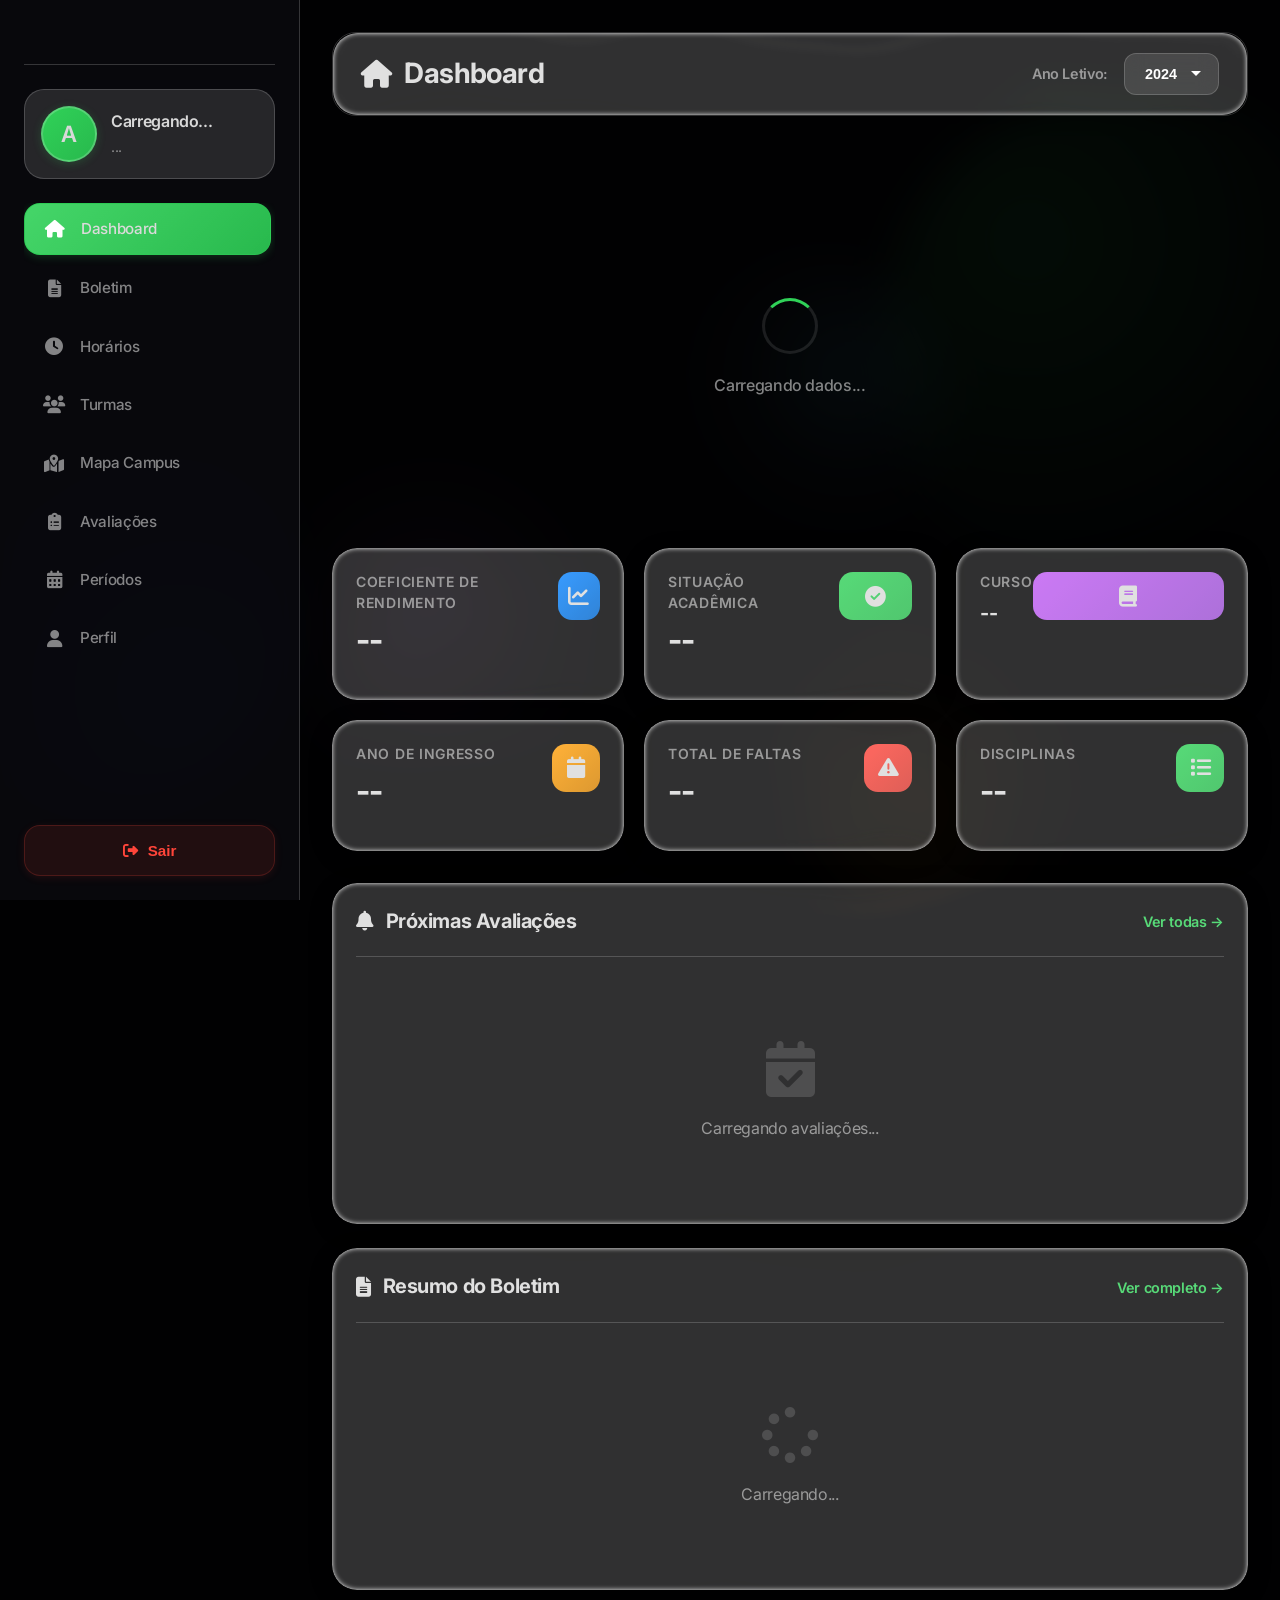
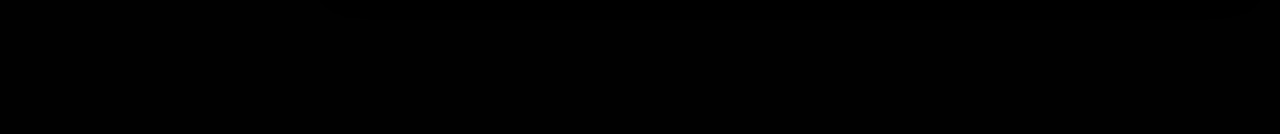
==== commit 0ffb20bc: "1.4 - Adição do liquid glass" ====
--- a/frontend/dashboard.html
+++ b/frontend/dashboard.html
@@ -302,216 +302,205 @@
         </section>
 
         <!-- MAPA SECTION -->
-        <section id="mapa-section" class="content-section">
-            <!-- Painel de Busca de Salas com Autocomplete Inteligente -->
-            <div class="ios-panel" style="margin-bottom: 24px;">
-                <div class="panel-header">
-                    <div class="panel-title"><i class="fas fa-search-location"></i> Localizar Sala ou Bloco</div>
-                </div>
-                <div class="map-search-box">
-                    <div class="autocomplete-container" style="flex: 1; position: relative;">
-                        <input type="text" class="ios-input" id="room-search"
-                            placeholder="Digite: bibli, lab, sala 101, bloco A, cantina..."
-                            oninput="handleSearchInput()" onkeypress="if(event.key==='Enter') performSmartSearch()"
-                            autocomplete="off">
-                        <div class="autocomplete-suggestions" id="autocomplete-suggestions"></div>
-                    </div>
-                    <!-- Botão alterado para limpar pesquisa -->
-                    <button class="ios-btn" onclick="clearSearch()" style="padding: 16px 24px;" title="Limpar pesquisa">
-                        <i class="fas fa-times"></i>
-                    </button>
-                </div>
-
-                <!-- Container de Resultados da Pesquisa -->
-                <div class="search-result-container" id="search-result-container">
-                    <div class="search-result-title" id="search-result-title"></div>
-                    <div class="search-result-content" id="search-result-content"></div>
-                </div>
-
-                <div style="text-align: center;">
-                    <p>Mapa em desenvolvimento!</p>
-                </div>
-            </div>
-
-            
-
-            <!-- Mapa Interativo -->
-            <div class="ios-panel" style="padding: 0; overflow: hidden; position: relative;">
-                <div class="panel-header" style="padding: 20px 24px; margin: 0;">
-                    <div class="panel-title"><i class="fas fa-map-marked-alt"></i> Mapa do Campus 3D</div>
-                </div>
-
-                <!-- Container do mapa -->
-                <div class="map-spiderman-container" id="map-container" style="border-radius: 0 0 24px 24px;">
-                    <!-- Imagem de fundo (sua foto do Google Maps) -->
-                    <img src="assets/img/campus-satellite.jpeg" alt="Campus IFRN" class="map-base-image"
-                        id="campus-image">
-
-                    <div class="map-overlay"></div>
-
-                    <!-- Blocos 3D - Posições em % para responsividade -->
-                    <!-- Bloco B - Grande, 3 andares -->
-                    <div class="building-3d tipo-admin" data-id="B" data-nome="Bloco B" data-andares="3"
-                        style="left: 25%; bottom: 2%; width: 10%; height: 38%;" onclick="selectBuilding('B')">
-                        <div class="building-top" style="width: 100%; height: 100%;">
-                            <span>B</span>
-                        </div>
-                        <div class="building-face front" style="width: 100%;"></div>
-                        <div class="building-face side" style="width: 60px; height: 100%;"></div>
-                        <div class="building-label">Bloco B - Centro de Convivência</div>
-                    </div>
-
-                    <!-- Guarita (1) -->
-                    <div class="building-3d tipo-admin" data-id="1" data-nome="Guarita" data-andares="1"
-                        style="left: 38%; bottom: 2%; width: 4%; height: 8%;" onclick="selectBuilding('1')">
-                        <div class="building-top" style="width: 100%; height: 100%;">
-                            <span>1</span>
-                        </div>
-                        <div class="building-face front" style="width: 100%;"></div>
-                        <div class="building-label">Guarita/Portaria</div>
-                    </div>
-
-                    <!-- Cantina (2) -->
-                    <div class="building-3d tipo-alimentacao" data-id="2" data-nome="Cantina" data-andares="1"
-                        style="left: 30%; top: 24%; width: 5%; height: 24%;" onclick="selectBuilding('2')">
-                        <div class="building-top"
-                            style="width: 100%; height: 100%; border-color: var(--ios-accent-yellow);">
-                            <span>2</span>
-                        </div>
-                        <div class="building-face front" style="width: 100%;"></div>
-                        <div class="building-label">Cantina & Saúde</div>
-                    </div>
-
-                    <!-- Almoxarifado (3) -->
-                    <div class="building-3d tipo-admin" data-id="3" data-nome="Almoxarifado" data-andares="1"
-                        style="left: 30%; top: 8%; width: 5%; height: 15%;" onclick="selectBuilding('3')">
-                        <div class="building-top" style="width: 100%; height: 100%;">
-                            <span>3</span>
-                        </div>
-                        <div class="building-face front" style="width: 100%;"></div>
-                        <div class="building-label">Almoxarifado</div>
-                    </div>
-
-                    <!-- Bloco A - 3 andares -->
-                    <div class="building-3d tipo-lab" data-id="A" data-nome="Bloco A" data-andares="3"
-                        style="left: 39%; top: 28%; width: 18%; height: 20%;" onclick="selectBuilding('A')">
-                        <div class="building-top"
-                            style="width: 100%; height: 100%; border-color: var(--ios-accent-purple);">
-                            <span>A</span>
-                        </div>
-                        <div class="building-face front" style="width: 100%;"></div>
-                        <div class="building-face side" style="width: 60px; height: 100%;"></div>
-                        <div class="building-label">Bloco A - Labs & Salas</div>
-                    </div>
-
-                    <!-- Bloco 5 - Mecânica -->
-                    <div class="building-3d tipo-lab" data-id="5" data-nome="Bloco E" data-andares="2"
-                        style="left: 46%; top: 8%; width: 13%; height: 10%;" onclick="selectBuilding('E')">
-                        <div class="building-top"
-                            style="width: 100%; height: 100%; border-color: var(--ios-accent-purple);">
-                            <span>5</span>
-                        </div>
-                        <div class="building-face front" style="width: 100%;"></div>
-                        <div class="building-label">Bloco E</div>
-                    </div>
-
-                    <!-- Quadra de Areia -->
-                    <div class="building-3d tipo-esporte" data-id="areia" data-nome="Quadra de Areia" data-andares="1"
-                        style="left: 60%; top: 25%; width: 10%; height: 23%;" onclick="selectBuilding('areia')">
-                        <div class="building-top"
-                            style="width: 100%; height: 100%; border-color: var(--ios-accent-orange); background: rgba(255, 159, 10, 0.2);">
-                            <i class="fas fa-volleyball-ball"></i>
-                        </div>
-                        <div class="building-face front" style="width: 100%;"></div>
-                        <div class="building-label">Quadra de Areia</div>
-                    </div>
-
-                    <!-- Espaço Multiuso (4) -->
-                    <div class="building-3d tipo-esporte" data-id="4" data-nome="Espaço Multiuso" data-andares="1"
-                        style="left: 70.5%; top: 45%; width: 4%; height: 7%;" onclick="selectBuilding('4')">
-                        <div class="building-top"
-                            style="width: 100%; height: 100%; border-color: var(--ios-accent-orange);">
-                            <span>4</span>
-                        </div>
-                        <div class="building-face front" style="width: 100%;"></div>
-                        <div class="building-label">Espaço Multiuso</div>
-                    </div>
-
-                    <!-- Quadra Poliesportiva -->
-                    <div class="building-3d tipo-esporte" data-id="quadra" data-nome="Quadra Poliesportiva"
-                        data-andares="1" style="left: 79%; top: 22%; width: 18%; height: 20%; transform: rotate(57deg);"
-                        onclick="selectBuilding('quadra')">
-                        <div class="building-top"
-                            style="width: 100%; height: 100%; border-color: var(--ios-accent-orange); background: rgba(255, 159, 10, 0.2);">
-                            <i class="fas fa-basketball-ball"></i>
-                        </div>
-                        <div class="building-face front" style="width: 100%;"></div>
-                        <div class="building-label">Quadra & Vestiários</div>
-                    </div>
-
-                    <!-- Piscina (6) -->
-                    <div class="building-3d tipo-esporte" data-id="6" data-nome="Piscina" data-andares="1"
-                        style="right: 0.5%; top: 45%; width: 10%; height: 8%; transform: rotate(-34deg);"
-                        onclick="selectBuilding('6')">
-                        <div class="building-top"
-                            style="width: 100%; height: 100%; border-color: var(--ios-accent-blue); background: rgba(10, 132, 255, 0.2);">
-                            <i class="fas fa-swimming-pool"></i>
-                        </div>
-                        <div class="building-face front" style="width: 100%;"></div>
-                        <div class="building-label">Piscina</div>
-                    </div>
-                </div>
-            </div>
-
-            <!-- Atalhos rápidos para categorias -->
-            <div class="quick-links" style="margin-top: 16px; margin-bottom: 16px;">
-                <button class="quick-link" onclick="filterByCategory('lab')" style="background: var(--glass-bg);">
-                    <i class="fas fa-flask"></i>
-                    <span>Laboratórios</span>
-                </button>
-                <button class="quick-link" onclick="filterByCategory('biblioteca')">
-                    <i class="fas fa-book"></i>
-                    <span>Bibliotecas</span>
-                </button>
-                <button class="quick-link" onclick="filterByCategory('esporte')">
-                    <i class="fas fa-futbol"></i>
-                    <span>Esportes</span>
-                </button>
-                <button class="quick-link" onclick="filterByCategory('alimentacao')">
-                    <i class="fas fa-utensils"></i>
-                    <span>Alimentação</span>
-                </button>
-            </div>
-
-            <!-- Informações do Campus -->
-            <div class="ios-panel">
-                <div class="panel-header">
-                    <div class="panel-title"><i class="fas fa-info-circle"></i> Informações do Campus</div>
-                </div>
-                <div class="profile-grid">
-                    <div class="info-row">
-                        <span class="info-label"><i class="fas fa-map-marker-alt"
-                                style="margin-right: 8px; color: var(--ios-accent-green);"></i>Endereço</span>
-                        <span class="info-value">Rua São Braz, nº 304, Paraíso - Santa Cruz-RN</span>
-                    </div>
-                    <div class="info-row">
-                        <span class="info-label"><i class="fas fa-clock"
-                                style="margin-right: 8px; color: var(--ios-accent-blue);"></i>Funcionamento</span>
-                        <span class="info-value">07:00 - 22:00 (Seg-Sex)</span>
-                    </div>
-                    <div class="info-row">
-                        <span class="info-label"><i class="fas fa-phone"
-                                style="margin-right: 8px; color: var(--ios-accent-purple);"></i>Telefone</span>
-                        <span class="info-value">(84) 4005-4110</span>
-                    </div>
-                    <div class="info-row">
-                        <span class="info-label"><i class="fas fa-envelope"
-                                style="margin-right: 8px; color: var(--ios-accent-orange);"></i>Email</span>
-                        <span class="info-value">cosgem.sc@ifrn.edu.br</span>
-                    </div>
-                </div>
-            </div>
-        </section>
+<section id="mapa-section" class="content-section">
+    <!-- Painel de Busca de Salas com Autocomplete Inteligente -->
+    <div class="ios-panel" style="margin-bottom: 24px;">
+        <div class="panel-header">
+            <div class="panel-title"><i class="fas fa-search-location"></i> Localizar Sala ou Bloco</div>
+        </div>
+        <div class="map-search-box">
+            <div class="autocomplete-container" style="flex: 1; position: relative;">
+                <input type="text" class="ios-input" id="room-search"
+                    placeholder="Digite: bibli, lab, sala 101, bloco A, cantina..."
+                    oninput="handleSearchInput()" onkeypress="if(event.key==='Enter') performSmartSearch()"
+                    autocomplete="off">
+                <div class="autocomplete-suggestions" id="autocomplete-suggestions"></div>
+            </div>
+            <button class="ios-btn" onclick="clearSearch()" style="padding: 16px 24px;" title="Limpar pesquisa">
+                <i class="fas fa-times"></i>
+            </button>
+        </div>
+
+        <!-- Container de Resultados da Pesquisa -->
+        <div class="search-result-container" id="search-result-container">
+            <div class="search-result-title" id="search-result-title"></div>
+            <div class="search-result-content" id="search-result-content"></div>
+        </div>
+    </div>
+
+    <!-- Mapa Interativo -->
+    <div class="ios-panel" style="padding: 0; overflow: hidden; position: relative;">
+        <div class="panel-header" style="padding: 20px 24px; margin: 0;">
+            <div class="panel-title"><i class="fas fa-map-marked-alt"></i> Mapa do Campus 3D</div>
+        </div>
+
+        <!-- Container do mapa -->
+        <div class="map-spiderman-container" id="map-container" style="border-radius: 0 0 24px 24px;">
+            <!-- Imagem de fundo -->
+            <img src="assets/img/campus-satellite.webp" alt="Campus IFRN" class="map-base-image" id="campus-image">
+            <div class="map-overlay"></div>
+
+            <!-- BLOCOS PRINCIPAIS (A, B, C, D, E, F) -->
+
+            <!-- Bloco A - Administração e Laboratórios (já existente) -->
+            <div class="building-3d tipo-lab" data-id="A" data-nome="Bloco A" data-andares="3"
+                style="left: 39%; top: 28%; width: 18%; height: 20%;" onclick="selectBuilding('A')">
+                <div class="building-top" style="width: 100%; height: 100%; border-color: var(--ios-accent-purple);">
+                    <span>A</span>
+                </div>
+                <div class="building-face front" style="width: 100%;"></div>
+                <div class="building-face side" style="width: 60px; height: 100%;"></div>
+                <div class="building-label">Bloco A - Labs & Salas</div>
+            </div>
+
+            <!-- Bloco B - Centro de Convivência (já existente) -->
+            <div class="building-3d tipo-admin" data-id="B" data-nome="Bloco B" data-andares="3"
+                style="left: 25%; bottom: 2%; width: 10%; height: 38%;" onclick="selectBuilding('B')">
+                <div class="building-top" style="width: 100%; height: 100%;">
+                    <span>B</span>
+                </div>
+                <div class="building-face front" style="width: 100%;"></div>
+                <div class="building-face side" style="width: 60px; height: 100%;"></div>
+                <div class="building-label">Bloco B - Centro de Convivência</div>
+            </div>
+
+            <!-- Bloco C - Almoxarifado + Cantina + Saúde (NOVO - substitui 2 e 3) -->
+            <div class="building-3d tipo-admin" data-id="C" data-nome="Bloco C" data-andares="1"
+                style="left: 30%; top: 7%; width: 8%; height: 41%;" onclick="selectBuilding('C')">
+                <div class="building-top" style="width: 100%; height: 100%; border-color: var(--ios-accent-orange);">
+                    <span>C</span>
+                </div>
+                <div class="building-face front" style="width: 100%;"></div>
+                <div class="building-label">Bloco C - Almoxarifado/Cantina/Saúde</div>
+            </div>
+
+            <!-- Bloco D - Mecânica/Refrigeração (renomeado de "Bloco 5") -->
+            <div class="building-3d tipo-lab" data-id="D" data-nome="Bloco D" data-andares="2"
+                style="left: 46%; top: 8%; width: 13%; height: 10%;" onclick="selectBuilding('D')">
+                <div class="building-top" style="width: 100%; height: 100%; border-color: var(--ios-accent-purple);">
+                    <span>D</span>
+                </div>
+                <div class="building-face front" style="width: 100%;"></div>
+                <div class="building-label">Bloco D - Mecânica/Refrigeração</div>
+            </div>
+
+            <!-- Bloco E - GINÁSIO (parte 1) -->
+            <div class="building-3d tipo-esporte" data-id="E-ginasio" data-nome="Ginásio" data-andares="1"
+                style="left: 79%; top: 22%; width: 18%; height: 20%; transform: rotate(57deg);" onclick="selectBuilding('E-ginasio')">
+                <div class="building-top" style="width:100%;height:100%;border-color:#FF3B30; background:rgba(255,59,48,0.2);">
+                    <i class="fas fa-dumbbell"></i>
+                </div>
+                <div class="building-face front" style="width:100%;"></div>
+                <div class="building-label">Ginásio</div>
+            </div>
+
+            <!-- Bloco E - PRÉDIO ANEXO (parte 2 - música, NUARTE) -->
+            <div class="building-3d tipo-esporte" data-id="E-anexo" data-nome="Prédio Anexo" data-andares="2"
+                style="left: 73%; top: 8%; width: 11%; height: 9%;" onclick="selectBuilding('E-anexo')">
+                <div class="building-top" style="width:100%;height:100%;border-color:#FF3B30;">
+                    <span>E</span>
+                </div>
+                <div class="building-face front" style="width:100%;"></div>
+                <div class="building-face side" style="width:60px; height:100%;"></div>
+                <div class="building-label">Música/NUARTE</div>
+            </div>
+
+            <!-- PISCINA (separada, já existia como 6) -->
+            <div class="building-3d tipo-esporte" data-id="6" data-nome="Piscina" data-andares="1"
+                style="right: 0.5%; top: 45%; width: 10%; height: 8%; transform: rotate(-34deg);"
+                onclick="selectBuilding('6')">
+                <div class="building-top" style="width:100%;height:100%;border-color:var(--ios-accent-blue); background:rgba(10,132,255,0.2);">
+                    <i class="fas fa-swimming-pool"></i>
+                </div>
+                <div class="building-face front" style="width:100%;"></div>
+                <div class="building-label">Piscina</div>
+            </div>
+
+            <!-- Bloco F - Garagem/Depósitos (NOVO) -->
+            <div class="building-3d tipo-admin" data-id="F" data-nome="Bloco F" data-andares="1"
+                style="left: 38.5%; top: 2%; width: 7%; height: 24%;" onclick="selectBuilding('F')">
+                <div class="building-top" style="width:100%;height:100%;border-color:#8E8E93;">
+                    <span>F</span>
+                </div>
+                <div class="building-face front" style="width:100%;"></div>
+                <div class="building-label">Bloco F - Garagem</div>
+            </div>
+
+            <!-- ELEMENTOS EXTERNOS (já existentes) -->
+
+            <!-- Guarita (1) -->
+            <div class="building-3d tipo-admin" data-id="1" data-nome="Guarita" data-andares="1"
+                style="left: 38%; bottom: 2%; width: 4%; height: 8%;" onclick="selectBuilding('1')">
+                <div class="building-top" style="width: 100%; height: 100%;">
+                    <span>1</span>
+                </div>
+                <div class="building-face front" style="width: 100%;"></div>
+                <div class="building-label">Guarita/Portaria</div>
+            </div>
+
+            <!-- Espaço Multiuso (4) - confirmado que existe -->
+            <div class="building-3d tipo-esporte" data-id="4" data-nome="Espaço Multiuso" data-andares="1"
+                style="left: 70.5%; top: 45%; width: 4%; height: 7%;" onclick="selectBuilding('4')">
+                <div class="building-top" style="width: 100%; height: 100%; border-color: var(--ios-accent-orange);">
+                    <span>4</span>
+                </div>
+                <div class="building-face front" style="width: 100%;"></div>
+                <div class="building-label">Espaço Multiuso</div>
+            </div>
+
+            <!-- Quadra de Areia -->
+            <div class="building-3d tipo-esporte" data-id="areia" data-nome="Quadra de Areia" data-andares="1"
+                style="left: 60%; top: 25%; width: 10%; height: 23%;" onclick="selectBuilding('areia')">
+                <div class="building-top" style="width:100%;height:100%;border-color:var(--ios-accent-orange); background:rgba(255,159,10,0.2);">
+                    <i class="fas fa-volleyball-ball"></i>
+                </div>
+                <div class="building-face front" style="width:100%;"></div>
+                <div class="building-label">Quadra de Areia</div>
+            </div>
+        </div>
+    </div>
+
+    <!-- Atalhos rápidos para categorias -->
+    <div class="quick-links" style="margin-top: 16px; margin-bottom: 16px;">
+        <button class="quick-link" onclick="filterByCategory('lab')" style="background: var(--glass-bg);">
+            <i class="fas fa-flask"></i> <span>Laboratórios</span>
+        </button>
+        <button class="quick-link" onclick="filterByCategory('biblioteca')">
+            <i class="fas fa-book"></i> <span>Bibliotecas</span>
+        </button>
+        <button class="quick-link" onclick="filterByCategory('esporte')">
+            <i class="fas fa-futbol"></i> <span>Esportes</span>
+        </button>
+        <button class="quick-link" onclick="filterByCategory('alimentacao')">
+            <i class="fas fa-utensils"></i> <span>Alimentação</span>
+        </button>
+    </div>
+
+    <!-- Informações do Campus -->
+    <div class="ios-panel">
+        <div class="panel-header">
+            <div class="panel-title"><i class="fas fa-info-circle"></i> Informações do Campus</div>
+        </div>
+        <div class="profile-grid">
+            <div class="info-row">
+                <span class="info-label"><i class="fas fa-map-marker-alt" style="margin-right: 8px; color: var(--ios-accent-green);"></i>Endereço</span>
+                <span class="info-value">Rua São Braz, nº 304, Paraíso - Santa Cruz-RN</span>
+            </div>
+            <div class="info-row">
+                <span class="info-label"><i class="fas fa-clock" style="margin-right: 8px; color: var(--ios-accent-blue);"></i>Funcionamento</span>
+                <span class="info-value">07:00 - 22:00 (Seg-Sex)</span>
+            </div>
+            <div class="info-row">
+                <span class="info-label"><i class="fas fa-phone" style="margin-right: 8px; color: var(--ios-accent-purple);"></i>Telefone</span>
+                <span class="info-value">(84) 4005-4110</span>
+            </div>
+            <div class="info-row">
+                <span class="info-label"><i class="fas fa-envelope" style="margin-right: 8px; color: var(--ios-accent-orange);"></i>Email</span>
+                <span class="info-value">cosgem.sc@ifrn.edu.br</span>
+            </div>
+        </div>
+    </div>
+</section>
 
         <!-- PERÍODOS SECTION -->
         <section id="periodos-section" class="content-section">
@@ -640,6 +629,16 @@
             });
         }
     </script>
+
+    <svg xmlns="http://www.w3.org/2000/svg" style="display: none;" width="0" height="0">
+  <defs>
+    <filter id="glass-distortion" x="0%" y="0%" width="100%" height="100%">
+      <feTurbulence type="fractalNoise" baseFrequency="0.005 0.005" numOctaves="2" seed="92" result="noise" />
+      <feGaussianBlur in="noise" stdDeviation="2" result="blurred" />
+      <feDisplacementMap in="SourceGraphic" in2="blurred" scale="68" xChannelSelector="R" yChannelSelector="G" />
+    </filter>
+  </defs>
+</svg>
 </body>
 
 </html>
--- a/frontend/assets/css/style.css
+++ b/frontend/assets/css/style.css
@@ -1,16 +1,16 @@
 :root {
-    /* iOS 26.3 Liquid Glass Variables */
+    /* iOS 26.3 Liquid Glass Variables - Otimizado */
     --glass-bg: rgba(255, 255, 255, 0.08);
     --glass-bg-elevated: rgba(255, 255, 255, 0.12);
     --glass-bg-hover: rgba(255, 255, 255, 0.16);
     --glass-border: rgba(255, 255, 255, 0.18);
     --glass-border-strong: rgba(255, 255, 255, 0.25);
-    --liquid-blur: blur(40px) saturate(200%);
-    --liquid-blur-heavy: blur(60px) saturate(220%);
-    --glass-shadow: 0 8px 32px rgba(0, 0, 0, 0.4);
-    --glass-shadow-elevated: 0 25px 50px rgba(0, 0, 0, 0.5);
-
-    /* iOS 26 Color Palette - Dynamic */
+    --liquid-blur: blur(5px) saturate(150%);
+    --liquid-blur-heavy: blur(15px) saturate(180%);
+    --glass-shadow: 0 4px 16px rgba(0, 0, 0, 0.3);
+    --glass-shadow-elevated: 0 12px 30px rgba(0, 0, 0, 0.4);
+
+    /* iOS 26 Color Palette - Dynamic (mantido) */
     --ios-bg: #0a0a0f;
     --ios-bg-secondary: #12121a;
     --ios-text-primary: #d8d8d8;
@@ -23,7 +23,7 @@
     --ios-accent-teal: #64d2ff;
     --ios-accent-yellow: #ffd60a;
 
-    /* Gradients iOS Style */
+    /* Gradients iOS Style (mantido) */
     --gradient-primary: linear-gradient(135deg, #30d158 0%, #28b94d 100%);
     --gradient-blue: linear-gradient(135deg, #0a84ff 0%, #0066cc 100%);
     --gradient-purple: linear-gradient(135deg, #bf5af2 0%, #994fd1 100%);
@@ -49,7 +49,7 @@
 
 body {
     background: #000000d2;
-    background-image: url('https://santanatacao.wordpress.com/wp-content/uploads/2019/06/img_0326.jpeg');
+    background-image: url('../img/background.webp');
     background-size: cover;
     background-repeat: no-repeat;
     background-position: center;
@@ -62,7 +62,7 @@
     letter-spacing: -0.022em;
 }
 
-/* Liquid Background - Floating Bubbles */
+/* Liquid Background - Floating Bubbles (otimizado: blur reduzido) */
 .liquid-background {
     position: fixed;
     inset: 0;
@@ -74,8 +74,8 @@
 .bubble {
     position: absolute;
     border-radius: 50%;
-    filter: blur(40px);
-    opacity: 0.8;
+    filter: blur(20px); /* reduzido de 40px */
+    opacity: 0.6; /* levemente reduzido para suavizar */
     animation: float 25s infinite ease-in-out;
     pointer-events: none;
 }
@@ -126,23 +126,10 @@
 }
 
 @keyframes float {
-
-    0%,
-    100% {
-        transform: translate(0, 0) scale(1);
-    }
-
-    25% {
-        transform: translate(20px, -30px) scale(1.05);
-    }
-
-    50% {
-        transform: translate(-10px, 20px) scale(0.95);
-    }
-
-    75% {
-        transform: translate(15px, 10px) scale(1.02);
-    }
+    0%, 100% { transform: translate(0, 0) scale(1); }
+    25% { transform: translate(15px, -20px) scale(1.03); } /* movimento reduzido */
+    50% { transform: translate(-8px, 15px) scale(0.97); }
+    75% { transform: translate(10px, 8px) scale(1.01); }
 }
 
 /* Glass Container Base */
@@ -162,7 +149,7 @@
     top: 0;
     width: 300px;
     height: 100vh;
-    background: rgba(10, 10, 15, 0.7);
+    background: rgba(10, 10, 15, 0.8); /* mais opaco para compensar blur reduzido */
     backdrop-filter: var(--liquid-blur-heavy);
     -webkit-backdrop-filter: var(--liquid-blur-heavy);
     border-right: 1px solid var(--glass-border);
@@ -170,7 +157,7 @@
     display: flex;
     flex-direction: column;
     padding: 24px;
-    transition: transform 0.5s cubic-bezier(0.32, 0.72, 0, 1);
+    transition: transform 0.4s cubic-bezier(0.32, 0.72, 0, 1);
 }
 
 .sidebar-header {
@@ -196,13 +183,13 @@
     align-items: center;
     gap: 14px;
     margin-bottom: 24px;
-    transition: all 0.3s ease;
+    transition: all 0.2s ease;
     cursor: pointer;
 }
 
 .user-card:hover {
     background: var(--glass-bg-hover);
-    transform: scale(1.02);
+    transform: scale(1.01);
 }
 
 .user-avatar {
@@ -216,7 +203,7 @@
     font-weight: 600;
     font-size: 1.4rem;
     border: 2px solid rgba(255, 255, 255, 0.2);
-    box-shadow: 0 4px 20px rgba(48, 209, 88, 0.3);
+    box-shadow: 0 2px 10px rgba(48, 209, 88, 0.2); /* shadow reduzido */
     overflow: hidden;
     flex-shrink: 0;
 }
@@ -258,7 +245,7 @@
     color: var(--ios-text-secondary);
     text-decoration: none;
     border-radius: 16px;
-    transition: all 0.3s cubic-bezier(0.32, 0.72, 0, 1);
+    transition: all 0.2s ease;
     cursor: pointer;
     position: relative;
     overflow: hidden;
@@ -272,7 +259,7 @@
     inset: 0;
     background: linear-gradient(135deg, rgba(255, 255, 255, 0.1) 0%, transparent 100%);
     opacity: 0;
-    transition: opacity 0.3s;
+    transition: opacity 0.2s;
 }
 
 .nav-link:hover::before,
@@ -283,25 +270,25 @@
 .nav-link:hover {
     color: var(--ios-text-primary);
     background: var(--glass-bg);
-    transform: translateX(4px);
+    transform: translateX(2px);
 }
 
 .nav-link.active {
     color: var(--ios-text-primary);
     background: var(--gradient-primary);
     border: 1px solid rgba(48, 209, 88, 0.3);
-    box-shadow: 0 4px 20px rgba(48, 209, 88, 0.3);
+    box-shadow: 0 2px 10px rgba(48, 209, 88, 0.2); /* shadow reduzido */
 }
 
 .nav-link i {
     width: 24px;
     text-align: center;
     font-size: 1.1rem;
-    transition: transform 0.3s;
+    transition: transform 0.2s;
 }
 
 .nav-link:hover i {
-    transform: scale(1.1);
+    transform: scale(1.05);
 }
 
 .nav-link.active i {
@@ -322,23 +309,22 @@
     align-items: center;
     justify-content: center;
     gap: 10px;
-    transition: all 0.3s cubic-bezier(0.32, 0.72, 0, 1);
+    transition: all 0.2s ease;
     margin-top: 16px;
     font-size: 0.95rem;
     position: relative;
     overflow: hidden;
-    box-shadow: inset 0 2px 4px rgba(255, 255, 255, 0.2), inset 0 -2px 4px rgba(255, 69, 58, 0.1), 0 2px 8px rgba(255, 69, 58, 0.1);
+    box-shadow: 0 2px 8px rgba(255, 69, 58, 0.1);
 }
 
 .logout-btn:hover {
     background: rgba(255, 69, 58, 0.2);
-    transform: translateY(-2px);
-    box-shadow: inset 0 2px 6px rgba(255, 255, 255, 0.3), inset 0 -2px 4px rgba(255, 69, 58, 0.2), 0 6px 20px rgba(255, 69, 58, 0.2);
+    transform: translateY(-1px);
+    box-shadow: 0 4px 12px rgba(255, 69, 58, 0.15);
 }
 
 .logout-btn:active {
     transform: scale(0.98);
-    box-shadow: inset 0 3px 8px rgba(0, 0, 0, 0.15), inset 0 -1px 2px rgba(255, 255, 255, 0.2);
 }
 
 /* Main Content */
@@ -349,6 +335,10 @@
     padding-bottom: 120px;
 }
 
+
+
+
+
 /* Header iOS Style */
 .ios-header {
     display: flex;
@@ -356,11 +346,36 @@
     align-items: center;
     margin-bottom: 32px;
     padding: 20px 28px;
-    background: var(--glass-bg);
-    backdrop-filter: var(--liquid-blur);
     border: 1px solid var(--glass-border);
     border-radius: 24px;
     box-shadow: var(--glass-shadow);
+    position: relative;
+    isolation: isolate;
+    box-shadow: 0px 6px 24px rgba(0, 0, 0, 0.2);
+    background: none;
+    cursor: pointer;
+    overflow: hidden;
+}
+
+.ios-header::before {
+    content: '';
+  position: absolute;
+  inset: 0;
+  z-index: 0;
+  border-radius: 25px;
+  box-shadow: inset 0 0 5px 0px #ffffff;
+  background-color: rgba(255, 255, 255, 0.19);
+}
+
+.ios-header::after {
+  content: '';
+  position: absolute;
+  inset: 0;
+  z-index: -1;
+  backdrop-filter: blur(4px);
+  -webkit-backdrop-filter: blur(4px);
+  filter: url(#glass-distortion);
+  -webkit-filter: url(#glass-distortion);
 }
 
 .header-title {
@@ -387,14 +402,14 @@
     font-weight: 600;
     font-size: 0.9rem;
     cursor: pointer;
-    backdrop-filter: blur(20px);
+    backdrop-filter: blur(10px);
     outline: none;
     appearance: none;
     background-image: url("data:image/svg+xml,%3Csvg xmlns='http://www.w3.org/2000/svg' width='12' height='12' viewBox='0 0 12 12'%3E%3Cpath fill='%23fff' d='M6 8L1 3h10z'/%3E%3C/svg%3E");
     background-repeat: no-repeat;
     background-position: right 16px center;
     padding-right: 40px;
-    transition: all 0.3s;
+    transition: all 0.2s;
 }
 
 .ios-select:hover {
@@ -410,54 +425,47 @@
 }
 
 .stat-widget {
-    background: var(--glass-bg);
-    backdrop-filter: var(--liquid-blur);
-    border: 1px solid var(--glass-border);
-    border-radius: 24px;
-    padding: 24px;
-    transition: all 0.4s cubic-bezier(0.32, 0.72, 0, 1);
-    position: relative;
-    overflow: hidden;
-    cursor: pointer;
-    box-shadow: inset 0 1px 2px rgba(255, 255, 255, 0.15), inset 0 -1px 2px rgba(0, 0, 0, 0.05), 0 4px 20px rgba(0, 0, 0, 0.2);
+  position: relative;
+  isolation: isolate;
+  box-shadow: 0px 6px 24px rgba(0, 0, 0, 0.2);
+  border-radius: 25px;
+  padding: 24px;
+  align-items: center;
+  justify-content: center;
+  border: none;
+  background: none;
+  cursor: pointer;
+  overflow: hidden;
 }
 
 .stat-widget::before {
     content: '';
-    position: absolute;
-    top: 0;
-    left: 0;
-    right: 0;
-    height: 3px;
-    background: var(--gradient-primary);
-    opacity: 0.8;
-}
-
-.stat-widget.ira::before {
-    background: var(--gradient-blue);
-}
-
-.stat-widget.situacao::before {
-    background: var(--gradient-primary);
-}
-
-.stat-widget.curso::before {
-    background: var(--gradient-purple);
-}
-
-.stat-widget.ingresso::before {
-    background: var(--gradient-orange);
-}
-
-.stat-widget.faltas::before {
-    background: var(--gradient-red);
-}
+  position: absolute;
+  inset: 0;
+  z-index: 0;
+  border-radius: 25px;
+  box-shadow: inset 0 0 5px 0px #ffffff;
+  background-color: rgba(255, 255, 255, 0.19);
+}
+
+.stat-widget::after {
+  content: '';
+  position: absolute;
+  inset: 0;
+  z-index: -1;
+  backdrop-filter: blur(4px);
+  -webkit-backdrop-filter: blur(4px);
+  filter: url(#glass-distortion);
+  -webkit-filter: url(#glass-distortion);
+}
+
 
 .stat-widget:hover {
-    transform: translateY(-4px) scale(1.01);
+    transform: translateY(-2px) scale(1.005);
     background: var(--glass-bg-elevated);
     border-color: var(--glass-border-strong);
-    box-shadow: inset 0 2px 4px rgba(255, 255, 255, 0.25), inset 0 -2px 4px rgba(0, 0, 0, 0.08), 0 12px 40px rgba(0, 0, 0, 0.3);
+    box-shadow: 0 8px 20px rgba(0, 0, 0, 0.25);
+    overflow: hidden;
 }
 
 .stat-header {
@@ -521,7 +529,7 @@
 /* Content Sections */
 .content-section {
     display: none;
-    animation: fadeIn 0.5s cubic-bezier(0.32, 0.72, 0, 1);
+    animation: fadeIn 0.3s ease;
 }
 
 .content-section.active {
@@ -531,9 +539,8 @@
 @keyframes fadeIn {
     from {
         opacity: 0;
-        transform: translateY(20px);
-    }
-
+        transform: translateY(10px);
+    }
     to {
         opacity: 1;
         transform: translateY(0);
@@ -541,15 +548,72 @@
 }
 
 /* iOS Panels */
+
+
+
+.stat-widget::before {
+    content: '';
+  position: absolute;
+  inset: 0;
+  z-index: 0;
+  border-radius: 25px;
+  box-shadow: inset 0 0 5px 0px #ffffff;
+  background-color: rgba(255, 255, 255, 0.19);
+}
+
+.stat-widget::after {
+  content: '';
+  position: absolute;
+  inset: 0;
+  z-index: -1;
+  backdrop-filter: blur(4px);
+  -webkit-backdrop-filter: blur(4px);
+  filter: url(#glass-distortion);
+  -webkit-filter: url(#glass-distortion);
+}
+
+
 .ios-panel {
-    background: var(--glass-bg);
-    backdrop-filter: var(--liquid-blur);
-    border: 1px solid var(--glass-border);
-    border-radius: 24px;
+    
+    
+    
     padding: 28px;
     margin-bottom: 24px;
     box-shadow: var(--glass-shadow);
-    transition: all 0.3s ease;
+    transition: all 0.2s ease;
+
+
+    position: relative;
+    isolation: isolate;
+    box-shadow: 0px 6px 24px rgba(0, 0, 0, 0.2);
+    border-radius: 25px;
+    padding: 24px;
+    align-items: center;
+    justify-content: center;
+    border: none;
+    background: none;
+    cursor: pointer;
+    overflow: hidden;
+}
+
+.ios-panel::before {
+    content: '';
+  position: absolute;
+  inset: 0;
+  z-index: 0;
+  border-radius: 25px;
+  box-shadow: inset 0 0 5px 0px #ffffff;
+  background-color: rgba(255, 255, 255, 0.19);
+}
+.ios-panel::after {
+  content: '';
+  position: absolute;
+  inset: 0;
+  z-index: -1;
+  backdrop-filter: blur(4px);
+  -webkit-backdrop-filter: blur(4px);
+  filter: url(#glass-distortion);
+  -webkit-filter: url(#glass-distortion);
 }
 
 .ios-panel:hover {
@@ -596,7 +660,7 @@
     padding: 18px 16px;
     background: rgba(255, 255, 255, 0.03);
     border: none;
-    transition: all 0.3s;
+    transition: all 0.2s;
 }
 
 .ios-table tr:hover td {
@@ -631,7 +695,7 @@
     border-radius: 12px;
     font-weight: 700;
     font-size: 0.9rem;
-    backdrop-filter: blur(10px);
+    backdrop-filter: blur(5px);
     border: 1px solid rgba(255, 255, 255, 0.2);
 }
 
@@ -660,7 +724,7 @@
     font-weight: 700;
     text-transform: uppercase;
     letter-spacing: 0.03em;
-    backdrop-filter: blur(10px);
+    backdrop-filter: blur(5px);
 }
 
 .tag-aprovado {
@@ -704,11 +768,11 @@
     background: rgba(255, 255, 255, 0.03);
     border-radius: 20px;
     border: 1px solid var(--glass-border);
-    transition: all 0.3s ease;
+    transition: all 0.2s ease;
 }
 
 .timeline-item:hover {
-    transform: translateX(8px);
+    transform: translateX(4px);
     background: var(--glass-bg-elevated);
     border-color: var(--glass-border-strong);
 }
@@ -723,7 +787,7 @@
     background: var(--ios-accent-green);
     border-radius: 50%;
     border: 3px solid var(--ios-bg);
-    box-shadow: 0 0 0 3px var(--ios-accent-green);
+    box-shadow: 0 0 0 2px var(--ios-accent-green);
 }
 
 .timeline-date {
@@ -774,14 +838,14 @@
     padding: 18px;
     margin-bottom: 12px;
     border-left: 4px solid var(--ios-accent-green);
-    transition: all 0.3s ease;
+    transition: all 0.2s ease;
     display: flex;
     justify-content: space-between;
     align-items: center;
 }
 
 .aula-card:hover {
-    transform: translateX(6px);
+    transform: translateX(4px);
     background: var(--glass-bg-elevated);
 }
 
@@ -835,8 +899,8 @@
     display: flex;
     gap: 12px;
     margin-bottom: 24px;
-    align-items: flex-start; /* children align at top so button doesn't stretch */
-    flex-wrap: wrap; /* allow wrapping when container grows */
+    align-items: flex-start;
+    flex-wrap: wrap;
 }
 
 .ios-input {
@@ -848,20 +912,20 @@
     color: white;
     font-size: 1rem;
     outline: none;
-    transition: all 0.3s;
+    transition: all 0.2s;
     width: 100%;
 }
 
 .ios-input:focus {
     border-color: var(--ios-accent-green);
-    box-shadow: 0 0 0 4px rgba(48, 209, 88, 0.1);
+    box-shadow: 0 0 0 3px rgba(48, 209, 88, 0.1);
 }
 
 .ios-input::placeholder {
     color: var(--ios-text-secondary);
 }
 
-/* iOS Button com efeito Bolha */
+/* iOS Button com efeito Bolha (simplificado) */
 .ios-btn {
     padding: 16px 28px;
     background: var(--gradient-primary);
@@ -870,51 +934,35 @@
     color: white;
     font-weight: 600;
     cursor: pointer;
-    transition: all 0.3s cubic-bezier(0.32, 0.72, 0, 1);
+    transition: all 0.2s ease;
     display: flex;
     align-items: center;
     gap: 8px;
     font-size: 0.95rem;
     position: relative;
     overflow: hidden;
-    box-shadow: inset 0 2px 4px rgba(255, 255, 255, 0.4), inset 0 -2px 4px rgba(0, 0, 0, 0.1), 0 4px 12px rgba(48, 209, 88, 0.2);
-}
-
-.ios-btn::before {
-    content: '';
-    position: absolute;
-    top: 0;
-    left: -100%;
-    width: 100%;
-    height: 100%;
-    background: linear-gradient(90deg, transparent, rgba(255, 255, 255, 0.3), transparent);
-    transition: left 0.6s;
+    box-shadow: 0 2px 8px rgba(48, 209, 88, 0.2);
 }
 
 .ios-btn:hover {
-    transform: translateY(-2px);
-    box-shadow: inset 0 2px 6px rgba(255, 255, 255, 0.5), inset 0 -2px 4px rgba(0, 0, 0, 0.15), 0 8px 24px rgba(48, 209, 88, 0.3);
-}
-
-.ios-btn:hover::before {
-    left: 100%;
+    transform: translateY(-1px);
+    box-shadow: 0 4px 12px rgba(48, 209, 88, 0.25);
 }
 
 .ios-btn:active {
     transform: scale(0.98);
-    box-shadow: inset 0 3px 8px rgba(0, 0, 0, 0.2), inset 0 -1px 2px rgba(255, 255, 255, 0.3);
 }
 
 .ios-btn.secondary {
     background: var(--glass-bg-elevated);
     border: 1px solid var(--glass-border);
     color: var(--ios-text-primary);
-    box-shadow: inset 0 2px 4px rgba(255, 255, 255, 0.15), inset 0 -2px 4px rgba(0, 0, 0, 0.05), 0 2px 8px rgba(0, 0, 0, 0.1);
+    box-shadow: 0 2px 6px rgba(0, 0, 0, 0.1);
 }
 
 .ios-btn.secondary:hover {
     background: var(--glass-bg-hover);
-    box-shadow: inset 0 2px 6px rgba(255, 255, 255, 0.25), inset 0 -2px 4px rgba(0, 0, 0, 0.08), 0 4px 12px rgba(0, 0, 0, 0.15);
+    box-shadow: 0 4px 10px rgba(0, 0, 0, 0.15);
 }
 
 .map-display {
@@ -950,7 +998,7 @@
     padding: 24px;
     margin-top: 20px;
     display: none;
-    animation: slideUp 0.4s ease;
+    animation: slideUp 0.3s ease;
 }
 
 .room-result.show {
@@ -960,9 +1008,8 @@
 @keyframes slideUp {
     from {
         opacity: 0;
-        transform: translateY(20px);
-    }
-
+        transform: translateY(10px);
+    }
     to {
         opacity: 1;
         transform: translateY(0);
@@ -1030,7 +1077,7 @@
     text-align: center;
     color: var(--ios-text-secondary);
     text-decoration: none;
-    transition: all 0.3s ease;
+    transition: all 0.2s ease;
     display: flex;
     flex-direction: column;
     align-items: center;
@@ -1040,7 +1087,7 @@
 .quick-link:hover {
     background: var(--glass-bg-elevated);
     border-color: var(--glass-border-strong);
-    transform: translateY(-4px);
+    transform: translateY(-2px);
     color: var(--ios-text-primary);
 }
 
@@ -1113,13 +1160,13 @@
     background: rgba(255, 255, 255, 0.03);
     border-radius: 16px;
     border: 1px solid var(--glass-border);
-    transition: all 0.3s ease;
+    transition: all 0.2s ease;
     max-width: 98%;
 }
 
 .info-row:hover {
     background: var(--glass-bg);
-    transform: translateX(4px);
+    transform: translateX(2px);
 }
 
 .info-label {
@@ -1146,9 +1193,9 @@
     border-radius: 20px;
     text-align: center;
     cursor: pointer;
-    transition: all 0.4s cubic-bezier(0.32, 0.72, 0, 1);
+    transition: all 0.2s ease;
     border: 1px solid rgba(255, 255, 255, 0.2);
-    box-shadow: 0 4px 20px rgba(48, 209, 88, 0.3);
+    box-shadow: 0 2px 12px rgba(48, 209, 88, 0.2);
     position: relative;
     overflow: hidden;
 }
@@ -1159,7 +1206,7 @@
     inset: 0;
     background: linear-gradient(135deg, rgba(255, 255, 255, 0.2) 0%, transparent 100%);
     opacity: 0;
-    transition: opacity 0.3s;
+    transition: opacity 0.2s;
 }
 
 .periodo-card:hover::before {
@@ -1167,13 +1214,13 @@
 }
 
 .periodo-card:hover {
-    transform: translateY(-6px) scale(1.05);
-    box-shadow: 0 15px 40px rgba(48, 209, 88, 0.4);
+    transform: translateY(-3px) scale(1.02);
+    box-shadow: 0 8px 25px rgba(48, 209, 88, 0.3);
 }
 
 .periodo-card.active {
     border-color: white;
-    box-shadow: 0 0 0 3px rgba(48, 209, 88, 0.3), 0 10px 40px rgba(48, 209, 88, 0.4);
+    box-shadow: 0 0 0 2px rgba(48, 209, 88, 0.3), 0 6px 25px rgba(48, 209, 88, 0.3);
 }
 
 .periodo-ano {
@@ -1199,11 +1246,11 @@
     margin-bottom: 16px;
     border: 1px solid var(--glass-border);
     border-left: 4px solid var(--ios-accent-green);
-    transition: all 0.3s ease;
+    transition: all 0.2s ease;
 }
 
 .turma-item:hover {
-    transform: translateX(8px);
+    transform: translateX(4px);
     background: var(--glass-bg);
 }
 
@@ -1286,9 +1333,9 @@
     bottom: 0;
     left: 0;
     right: 0;
-    background: rgba(10, 10, 15, 0.85);
-    backdrop-filter: blur(40px);
-    -webkit-backdrop-filter: blur(40px);
+    background: rgba(10, 10, 15, 0.9);
+    backdrop-filter: blur(20px);
+    -webkit-backdrop-filter: blur(20px);
     border-top: 1px solid var(--glass-border);
     padding: 12px 24px 32px;
     z-index: 9999;
@@ -1306,14 +1353,14 @@
     color: var(--ios-text-secondary);
     text-decoration: none;
     border-radius: 16px;
-    transition: all 0.3s;
+    transition: all 0.2s;
     font-size: 0.7rem;
     font-weight: 600;
 }
 
 .mobile-menu-item i {
     font-size: 1.4rem;
-    transition: transform 0.3s;
+    transition: transform 0.2s;
 }
 
 .mobile-menu-item:hover,
@@ -1323,7 +1370,7 @@
 }
 
 .mobile-menu-item.active i {
-    transform: translateY(-4px);
+    transform: translateY(-2px);
 }
 
 .menu-toggle {
@@ -1334,7 +1381,7 @@
     width: 48px;
     height: 48px;
     background: var(--glass-bg);
-    backdrop-filter: blur(20px);
+    backdrop-filter: blur(10px);
     border: 1px solid var(--glass-border);
     border-radius: 14px;
     display: none;
@@ -1343,7 +1390,7 @@
     color: white;
     font-size: 1.2rem;
     cursor: pointer;
-    transition: all 0.3s;
+    transition: all 0.2s;
     box-shadow: var(--glass-shadow);
 }
 
@@ -1356,7 +1403,7 @@
     background: rgba(0, 0, 0, 0.5);
     z-index: 999;
     display: none;
-    backdrop-filter: blur(2px);
+    backdrop-filter: blur(1px);
 }
 
 .sidebar.open+.sidebar-overlay {
@@ -1371,17 +1418,16 @@
     display: flex;
     align-items: center;
     gap: 14px;
-    backdrop-filter: blur(20px);
+    backdrop-filter: blur(10px);
     border: 1px solid;
-    animation: slideDown 0.4s ease;
+    animation: slideDown 0.3s ease;
 }
 
 @keyframes slideDown {
     from {
         opacity: 0;
-        transform: translateY(-20px);
-    }
-
+        transform: translateY(-10px);
+    }
     to {
         opacity: 1;
         transform: translateY(0);
@@ -1400,7 +1446,7 @@
     border-color: rgba(48, 209, 88, 0.2);
 }
 
-/* Mapa Spider-Man Style */
+/* Mapa Spider-Man Style (otimizado) */
 .map-spiderman-container {
     position: relative;
     width: 100%;
@@ -1410,7 +1456,7 @@
     border-radius: 24px;
     overflow: hidden;
     border: 1px solid var(--glass-border);
-    box-shadow: inset 0 2px 4px rgba(255, 255, 255, 0.1), 0 20px 60px rgba(0, 0, 0, 0.5);
+    box-shadow: 0 10px 30px rgba(0, 0, 0, 0.3);
 }
 
 .map-content-wrapper {
@@ -1449,23 +1495,23 @@
     position: absolute;
     cursor: pointer;
     transform-style: preserve-3d;
-    transition: all 0.4s cubic-bezier(0.32, 0.72, 0, 1);
+    transition: all 0.2s ease;
 }
 
 .building-3d:hover {
-    transform: translateY(-10px) scale(1.05);
+    transform: translateY(-5px) scale(1.02);
     z-index: 100;
 }
 
 .building-3d.active {
-    transform: translateY(-15px) scale(1.1);
+    transform: translateY(-8px) scale(1.05);
     z-index: 100;
 }
 
 .building-top {
     position: absolute;
     background: var(--glass-bg-elevated);
-    backdrop-filter: blur(10px);
+    backdrop-filter: blur(5px);
     border: 2px solid rgba(255, 255, 255, 0.3);
     border-radius: 8px;
     display: flex;
@@ -1474,14 +1520,14 @@
     font-weight: 700;
     font-size: 0.9rem;
     color: white;
-    text-shadow: 0 2px 4px rgba(0, 0, 0, 0.5);
-    box-shadow: 0 4px 20px rgba(0, 0, 0, 0.3), inset 0 1px 2px rgba(255, 255, 255, 0.3);
-    transition: all 0.3s;
+    text-shadow: 0 1px 2px rgba(0, 0, 0, 0.5);
+    box-shadow: 0 2px 10px rgba(0, 0, 0, 0.2);
+    transition: all 0.2s;
 }
 
 .building-3d:hover .building-top {
     border-color: var(--ios-accent-green);
-    box-shadow: 0 0 20px rgba(48, 209, 88, 0.4), inset 0 1px 2px rgba(255, 255, 255, 0.5);
+    box-shadow: 0 0 10px rgba(48, 209, 88, 0.3);
 }
 
 .building-face {
@@ -1536,21 +1582,20 @@
     left: 50%;
     transform: translateX(-50%);
     background: rgba(0, 0, 0, 0.8);
-    backdrop-filter: blur(10px);
+    backdrop-filter: blur(5px);
     padding: 6px 12px;
     border-radius: 8px;
     font-size: 0.75rem;
     font-weight: 600;
     white-space: nowrap;
     opacity: 0;
-    transition: all 0.3s;
+    transition: opacity 0.2s;
     pointer-events: none;
     border: 1px solid rgba(255, 255, 255, 0.2);
 }
 
 .building-3d:hover .building-label {
     opacity: 1;
-    transform: translateX(-50%) translateY(-5px);
 }
 
 .map-info-panel {
@@ -1564,7 +1609,7 @@
     border-radius: 20px;
     padding: 24px;
     transform: translateX(340px);
-    transition: transform 0.4s cubic-bezier(0.32, 0.72, 0, 1);
+    transition: transform 0.3s ease;
     max-height: calc(100% - 40px);
     overflow-y: auto;
     z-index: 1000;
@@ -1602,7 +1647,7 @@
     display: flex;
     align-items: center;
     justify-content: center;
-    transition: all 0.3s;
+    transition: all 0.2s;
 }
 
 .close-panel:hover {
@@ -1622,13 +1667,13 @@
     border-radius: 12px;
     padding: 16px;
     cursor: pointer;
-    transition: all 0.3s;
+    transition: all 0.2s;
 }
 
 .andar-item:hover {
     background: var(--glass-bg-elevated);
     border-color: var(--ios-accent-green);
-    transform: translateX(5px);
+    transform: translateX(3px);
 }
 
 .andar-numero {
@@ -1657,20 +1702,20 @@
     height: 44px;
     border-radius: 12px;
     background: var(--glass-bg);
-    backdrop-filter: blur(10px);
+    backdrop-filter: blur(5px);
     border: 1px solid var(--glass-border);
     color: white;
     display: flex;
     align-items: center;
     justify-content: center;
     cursor: pointer;
-    transition: all 0.3s;
+    transition: all 0.2s;
     font-size: 1.1rem;
 }
 
 .map-control-btn:hover {
     background: var(--glass-bg-elevated);
-    transform: translateY(-2px);
+    transform: translateY(-1px);
 }
 
 /* Responsividade */
@@ -1743,6 +1788,24 @@
         height: 36px;
         font-size: 0.8rem;
     }
+
+    /* Otimizações extras para mobile */
+    .bubble {
+        filter: blur(10px); /* ainda mais reduzido */
+        opacity: 0.4;
+        animation: none; /* remove animação pesada em mobile */
+    }
+    .stat-widget {
+        backdrop-filter: none; /* remove blur em widgets no mobile para desempenho */
+        background: rgba(255, 255, 255, 0.1);
+    }
+    .ios-panel {
+        backdrop-filter: none;
+        background: rgba(255, 255, 255, 0.1);
+    }
+    .sidebar {
+        backdrop-filter: blur(15px); /* menos intenso */
+    }
 }
 
 /* Scrollbar iOS Style */
@@ -1767,7 +1830,6 @@
 
 /* Touch Feedback */
 @media (hover: none) {
-
     .stat-widget:hover,
     .nav-link:hover,
     .turma-item:hover,
@@ -1793,8 +1855,7 @@
     }
 }
 
-
-/* ==================== NOVOS ESTILOS ==================== */
+/* ==================== NOVOS ESTILOS (mantidos, com otimizações) ==================== */
 
 /* Painel de Informações do Mapa (Agora na parte inferior) */
 .map-info-panel-bottom {
@@ -1808,11 +1869,9 @@
     border: 1px solid var(--glass-border-strong);
     border-radius: 28px;
     padding: 0;
-    /* Removido padding para o header controlar */
     box-shadow: var(--glass-shadow-elevated);
     transform: translateY(calc(100% + 30px));
-    /* Escondido por padrão */
-    transition: transform 0.4s cubic-bezier(0.32, 0.72, 0, 1);
+    transition: transform 0.3s ease;
     z-index: 100;
     max-height: 70vh;
     display: flex;
@@ -1822,7 +1881,6 @@
 
 .map-info-panel-bottom.open {
     transform: translateY(0);
-    /* Mostra quando ativo */
 }
 
 .info-panel-header-bottom {
@@ -1833,7 +1891,6 @@
     background: rgba(0, 0, 0, 0.2);
     border-bottom: 1px solid var(--glass-border);
     cursor: pointer;
-    /* Indica que pode ser clicado para fechar */
 }
 
 .info-panel-title-bottom {
@@ -1852,7 +1909,6 @@
     background: rgba(0, 0, 0, 0.1);
 }
 
-/* Ajuste para a lista de andares no novo painel */
 .info-panel-content-bottom .andar-list {
     display: flex;
     flex-direction: column;
@@ -1864,7 +1920,7 @@
     border: 1px solid var(--glass-border);
     border-radius: 16px;
     padding: 18px;
-    transition: all 0.3s;
+    transition: all 0.2s;
 }
 
 .info-panel-content-bottom .andar-item:hover {
@@ -1873,26 +1929,23 @@
 }
 
 /* Autocomplete para a busca de salas */
-/* o container já era relativo, mantemos para posicionamento de elementos internos */
 .autocomplete-container {
     position: relative;
     width: 100%;
-}
-
-/* as sugestões agora participam do fluxo normal para que o painel pai aumente de altura
-   quando aparecem. Isso evita que as sugestões fiquem "embaixo" do mapa, já que o painel
-   de busca será redimensionado automaticamente. */
+    z-index: 10000;
+}
+
 .autocomplete-suggestions {
-    position: relative; /* não mais absoluto */
-    /* top/left/right removidos */
+    position: relative;
     background: var(--glass-bg-elevated);
     backdrop-filter: var(--liquid-blur-heavy);
+    -webkit-backdrop-filter: var(--liquid-blur-heavy);
     border: 1px solid var(--glass-border-strong);
-    border-radius: 16px;
+    border-radius: 24px;
     margin-top: 8px;
-    max-height: 300px;
+    max-height: 400px;
     overflow-y: auto;
-    z-index: 1000;
+    z-index: 10001;
     box-shadow: var(--glass-shadow-elevated);
     display: none;
 }
@@ -1958,7 +2011,6 @@
         padding: 14px 16px;
     }
 }
-
 
 /* ==================== NOVOS ESTILOS PARA BUSCA OTIMIZADA ==================== */
 
@@ -1973,7 +2025,7 @@
     padding: 24px;
     box-shadow: var(--glass-shadow-elevated);
     display: none;
-    animation: slideUpFade 0.4s ease;
+    animation: slideUpFade 0.3s ease;
 }
 
 .search-result-container.show {
@@ -1983,9 +2035,8 @@
 @keyframes slideUpFade {
     from {
         opacity: 0;
-        transform: translateY(20px);
-    }
-
+        transform: translateY(10px);
+    }
     to {
         opacity: 1;
         transform: translateY(0);
@@ -2033,12 +2084,12 @@
     display: flex;
     align-items: center;
     gap: 16px;
-    transition: all 0.3s ease;
+    transition: all 0.2s ease;
 }
 
 .result-detail-card:hover {
     background: var(--glass-bg-hover);
-    transform: translateY(-4px);
+    transform: translateY(-2px);
 }
 
 .result-detail-card i {
@@ -2102,7 +2153,7 @@
 
 .keyword-tag:hover {
     background: rgba(48, 209, 88, 0.2);
-    transform: scale(1.05);
+    transform: scale(1.02);
 }
 
 .result-action-btn {
@@ -2142,7 +2193,7 @@
 
 .suggestion-item:hover {
     background: var(--glass-bg-hover);
-    transform: translateX(8px);
+    transform: translateX(4px);
 }
 
 .suggestion-icon {
@@ -2265,7 +2316,7 @@
 
 .andar-card:hover {
     background: var(--glass-bg);
-    transform: translateX(4px);
+    transform: translateX(2px);
 }
 
 .andar-header {
@@ -2304,7 +2355,7 @@
 .sala-mini-card:hover {
     background: var(--glass-bg-hover);
     border-color: var(--ios-accent-green);
-    transform: translateY(-4px);
+    transform: translateY(-2px);
 }
 
 .sala-mini-card strong {
@@ -2320,21 +2371,19 @@
 /* Highlight para blocos selecionados no mapa */
 .building-3d.highlight .building-top {
     border-color: var(--ios-accent-green);
-    box-shadow: 0 0 30px rgba(48, 209, 88, 0.8), inset 0 1px 4px rgba(255, 255, 255, 0.8);
+    box-shadow: 0 0 20px rgba(48, 209, 88, 0.5);
     animation: pulse 1.5s infinite;
 }
 
 @keyframes pulse {
     0% {
-        box-shadow: 0 0 20px rgba(48, 209, 88, 0.6);
-    }
-
+        box-shadow: 0 0 10px rgba(48, 209, 88, 0.4);
+    }
     50% {
-        box-shadow: 0 0 40px rgba(48, 209, 88, 0.9);
-    }
-
+        box-shadow: 0 0 20px rgba(48, 209, 88, 0.7);
+    }
     100% {
-        box-shadow: 0 0 20px rgba(48, 209, 88, 0.6);
+        box-shadow: 0 0 10px rgba(48, 209, 88, 0.4);
     }
 }
 
@@ -2413,9 +2462,6 @@
     background: rgba(255, 255, 255, 0.3);
 }
 
-
-
-
 /* ==================== CORREÇÕES PARA AUTCOMPLETE ==================== */
 
 /* Garantir que o autocomplete fique sobre o mapa */
@@ -2423,14 +2469,10 @@
     position: relative;
     width: 100%;
     z-index: 10000;
-    /* Aumentado drasticamente */
-}
-
-/* sobrescrevemos a posição absoluta em caso de regras repetidas mais abaixo; manteremos relativo
-   para que o painel de busca cresça com o conteúdo das sugestões */
+}
+
 .autocomplete-suggestions {
     position: relative;
-    /* top/left/right removidos */
     background: var(--glass-bg-elevated);
     backdrop-filter: var(--liquid-blur-heavy);
     -webkit-backdrop-filter: var(--liquid-blur-heavy);
@@ -2440,7 +2482,6 @@
     max-height: 400px;
     overflow-y: auto;
     z-index: 10001;
-    /* Maior que qualquer outro elemento quando necessário */
     box-shadow: var(--glass-shadow-elevated);
     display: none;
 }
@@ -2449,7 +2490,6 @@
 .map-spiderman-container {
     position: relative;
     z-index: 1;
-    /* Baixo para não cobrir o autocomplete */
 }
 
 /* Ajuste para o painel de resultados não interferir */
@@ -2465,7 +2505,6 @@
     }
 }
 
-
 .timeline-item {
     transition: transform 0.2s;
 }
@@ -2473,42 +2512,6 @@
 .timeline-item:hover {
     transform: translateX(5px);
     background: rgba(255,255,255,0.05) !important;
-}
-
-/* Botão de Notificações */
-.notification-btn {
-    position: fixed;
-    bottom: 100px;
-    right: 20px;
-    z-index: 1000;
-    background: var(--glass-bg);
-    backdrop-filter: blur(20px);
-    border: 1px solid var(--glass-border);
-    color: var(--ios-text-primary);
-    padding: 14px 20px;
-    border-radius: 50px;
-    font-weight: 600;
-    font-size: 0.9rem;
-    cursor: pointer;
-    display: flex;
-    align-items: center;
-    gap: 10px;
-    box-shadow: 0 4px 20px rgba(0, 0, 0, 0.3);
-    transition: all 0.3s ease;
-}
-
-.notification-btn:hover {
-    transform: translateY(-2px);
-    box-shadow: 0 6px 25px rgba(0, 0, 0, 0.4);
-}
-
-.notification-btn.active {
-    background: var(--gradient-primary);
-    color: white;
-}
-
-.notification-btn i {
-    font-size: 1.1rem;
 }
 
 /* Toast */
@@ -2518,7 +2521,7 @@
     left: 50%;
     transform: translateX(-50%) translateY(100px);
     background: var(--glass-bg);
-    backdrop-filter: blur(20px);
+    backdrop-filter: blur(10px);
     border: 1px solid var(--glass-border);
     color: white;
     padding: 16px 24px;
@@ -2529,8 +2532,8 @@
     align-items: center;
     gap: 12px;
     opacity: 0;
-    transition: all 0.3s ease;
-    box-shadow: 0 10px 40px rgba(0, 0, 0, 0.4);
+    transition: all 0.2s ease;
+    box-shadow: 0 5px 20px rgba(0, 0, 0, 0.3);
 }
 
 .toast.show {
@@ -2553,6 +2556,35 @@
     }
     
     .notification-btn span {
-        display: none; /* Só mostra ícone no mobile */
-    }
+        display: none;
+    }
+}
+
+/* Botão de Notificações - Versão Configurações */
+#notification-btn {
+    background: var(--glass-bg);
+    border: 1px solid var(--glass-border);
+    color: var(--ios-text-primary);
+    transition: all 0.2s ease;
+}
+
+#notification-btn:hover {
+    background: rgba(48, 209, 88, 0.1);
+    border-color: var(--ios-accent-green);
+}
+
+#notification-btn.active {
+    background: var(--gradient-primary);
+    color: white;
+    border-color: transparent;
+}
+
+#notification-btn.active i {
+    animation: bell-ring 2s infinite;
+}
+
+@keyframes bell-ring {
+    0%, 100% { transform: rotate(0); }
+    10%, 30%, 50% { transform: rotate(8deg); }
+    20%, 40% { transform: rotate(-8deg); }
 }
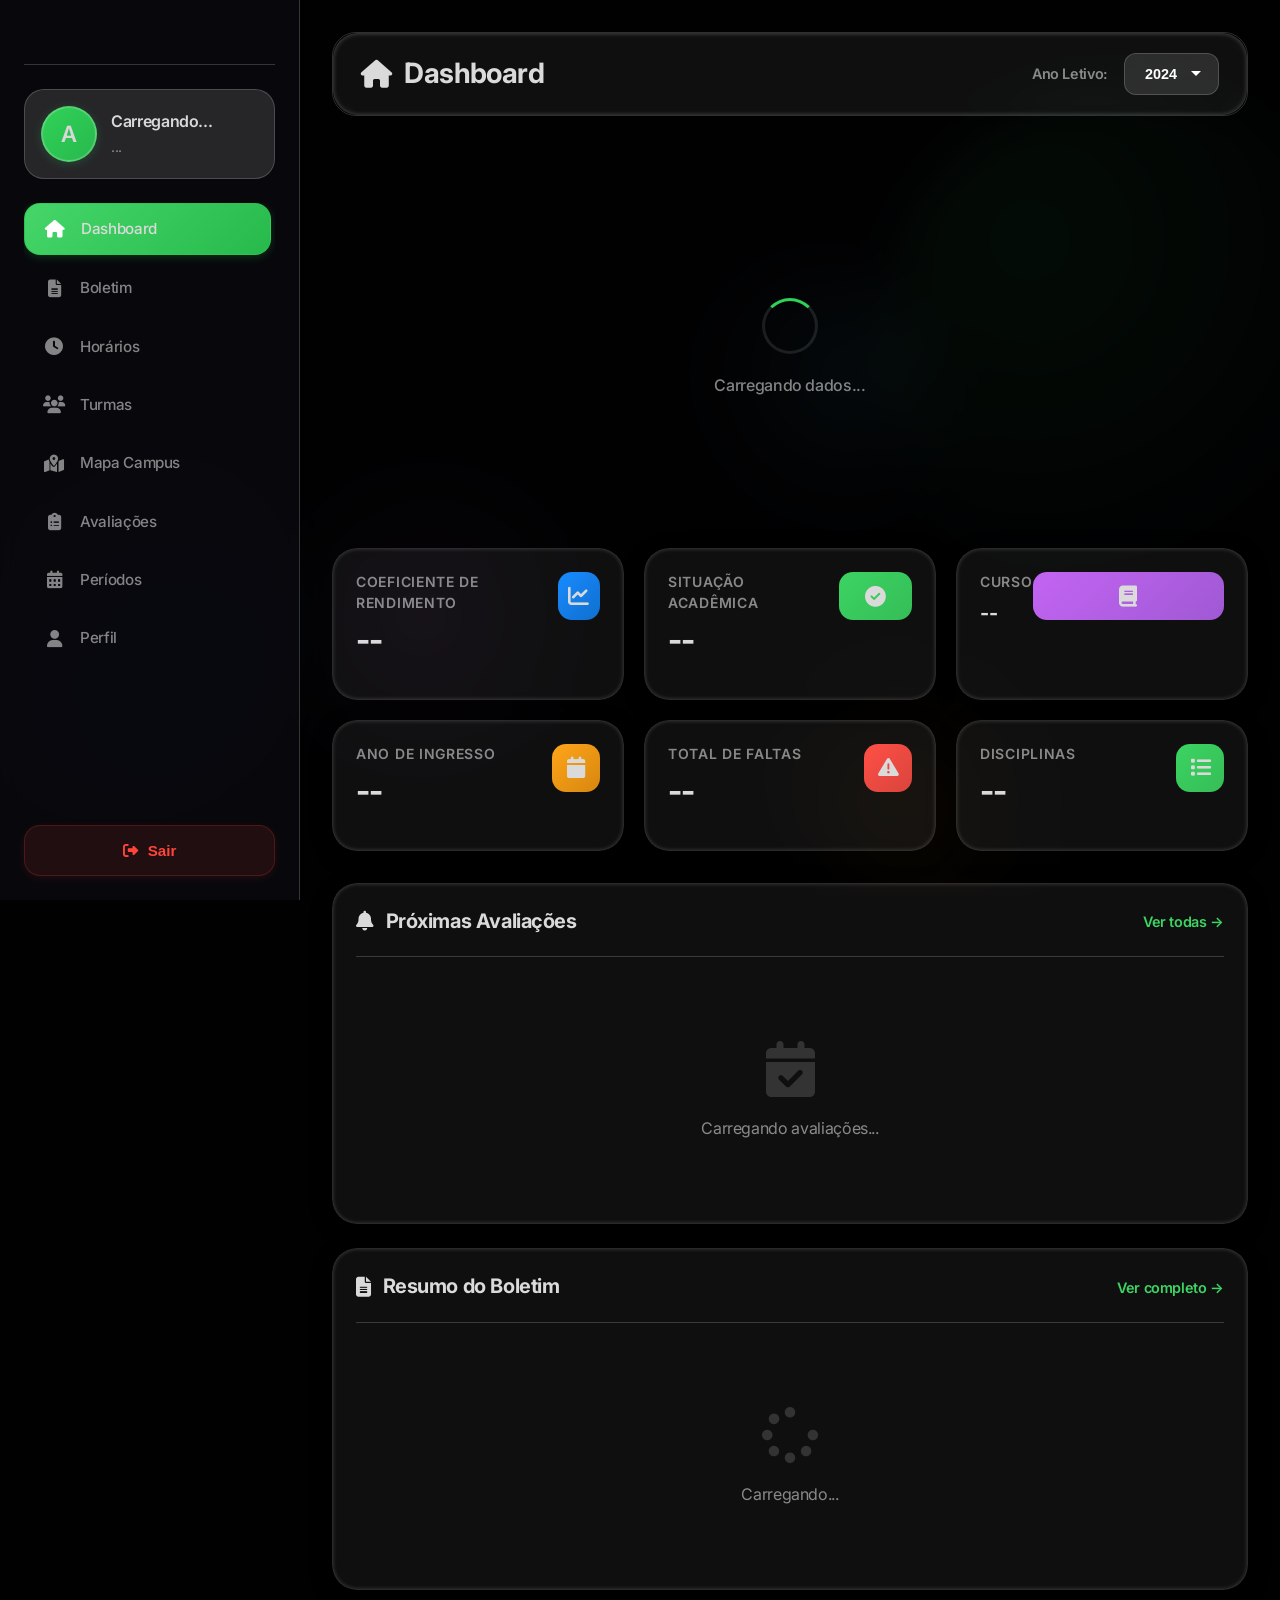
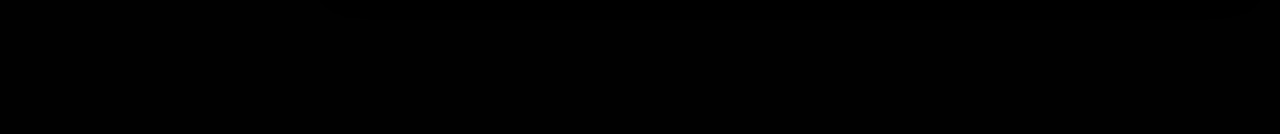
==== commit ad482121: "1.4 - liquid glass bom" ====
--- a/frontend/dashboard.html
+++ b/frontend/dashboard.html
@@ -630,15 +630,18 @@
         }
     </script>
 
-    <svg xmlns="http://www.w3.org/2000/svg" style="display: none;" width="0" height="0">
-  <defs>
-    <filter id="glass-distortion" x="0%" y="0%" width="100%" height="100%">
-      <feTurbulence type="fractalNoise" baseFrequency="0.005 0.005" numOctaves="2" seed="92" result="noise" />
-      <feGaussianBlur in="noise" stdDeviation="2" result="blurred" />
-      <feDisplacementMap in="SourceGraphic" in2="blurred" scale="68" xChannelSelector="R" yChannelSelector="G" />
-    </filter>
-  </defs>
-</svg>
+<svg xmlns="http://www.w3.org/2000/svg" style="display: none;">
+      <filter id="refractionEffect" x="0%" y="0%" width="100%" height="100%" filterUnits="objectBoundingBox">
+        <feComponentTransfer in="SourceAlpha" result="alpha">
+          <feFuncA type="identity" />
+        </feComponentTransfer>
+
+        <feGaussianBlur in="alpha" stdDeviation="15" result="blur" />
+
+        <feDisplacementMap in="SourceGraphic" in2="blur" scale="20" xChannelSelector="A" yChannelSelector="A" />
+      </filter>
+    </svg>
 </body>
 
-</html>+</html>
+
--- a/frontend/assets/css/style.css
+++ b/frontend/assets/css/style.css
@@ -363,8 +363,8 @@
   inset: 0;
   z-index: 0;
   border-radius: 25px;
-  box-shadow: inset 0 0 5px 0px #ffffff;
-  background-color: rgba(255, 255, 255, 0.19);
+  box-shadow: inset 0 0 5px 0px #ffffff44;
+  background-color: rgba(255, 255, 255, 0.06);
 }
 
 .ios-header::after {
@@ -374,8 +374,8 @@
   z-index: -1;
   backdrop-filter: blur(4px);
   -webkit-backdrop-filter: blur(4px);
-  filter: url(#glass-distortion);
-  -webkit-filter: url(#glass-distortion);
+  filter: url(#refractionEffect);
+  -webkit-filter: url(#refractionEffect);
 }
 
 .header-title {
@@ -444,8 +444,8 @@
   inset: 0;
   z-index: 0;
   border-radius: 25px;
-  box-shadow: inset 0 0 5px 0px #ffffff;
-  background-color: rgba(255, 255, 255, 0.19);
+  box-shadow: inset 0 0 5px 0px #ffffff44;
+  background-color: rgba(255, 255, 255, 0);
 }
 
 .stat-widget::after {
@@ -455,8 +455,8 @@
   z-index: -1;
   backdrop-filter: blur(4px);
   -webkit-backdrop-filter: blur(4px);
-  filter: url(#glass-distortion);
-  -webkit-filter: url(#glass-distortion);
+  filter: url(#refractionEffect);
+  -webkit-filter: url(#refractionEffect);
 }
 
 
@@ -557,8 +557,8 @@
   inset: 0;
   z-index: 0;
   border-radius: 25px;
-  box-shadow: inset 0 0 5px 0px #ffffff;
-  background-color: rgba(255, 255, 255, 0.19);
+  box-shadow: inset 0 0 5px 0px #ffffff44;
+  background-color: rgba(255, 255, 255, 0.06);
 }
 
 .stat-widget::after {
@@ -568,8 +568,8 @@
   z-index: -1;
   backdrop-filter: blur(4px);
   -webkit-backdrop-filter: blur(4px);
-  filter: url(#glass-distortion);
-  -webkit-filter: url(#glass-distortion);
+  filter: url(#refractionEffect);
+  -webkit-filter: url(#refractionEffect);
 }
 
 
@@ -602,8 +602,8 @@
   inset: 0;
   z-index: 0;
   border-radius: 25px;
-  box-shadow: inset 0 0 5px 0px #ffffff;
-  background-color: rgba(255, 255, 255, 0.19);
+  box-shadow: inset 0 0 5px 0px #ffffff44;
+  background-color: rgba(255, 255, 255, 0.06);
 }
 .ios-panel::after {
   content: '';
@@ -612,8 +612,8 @@
   z-index: -1;
   backdrop-filter: blur(4px);
   -webkit-backdrop-filter: blur(4px);
-  filter: url(#glass-distortion);
-  -webkit-filter: url(#glass-distortion);
+  filter: url(#refractionEffect);
+  -webkit-filter: url(#refractionEffect);
 }
 
 .ios-panel:hover {
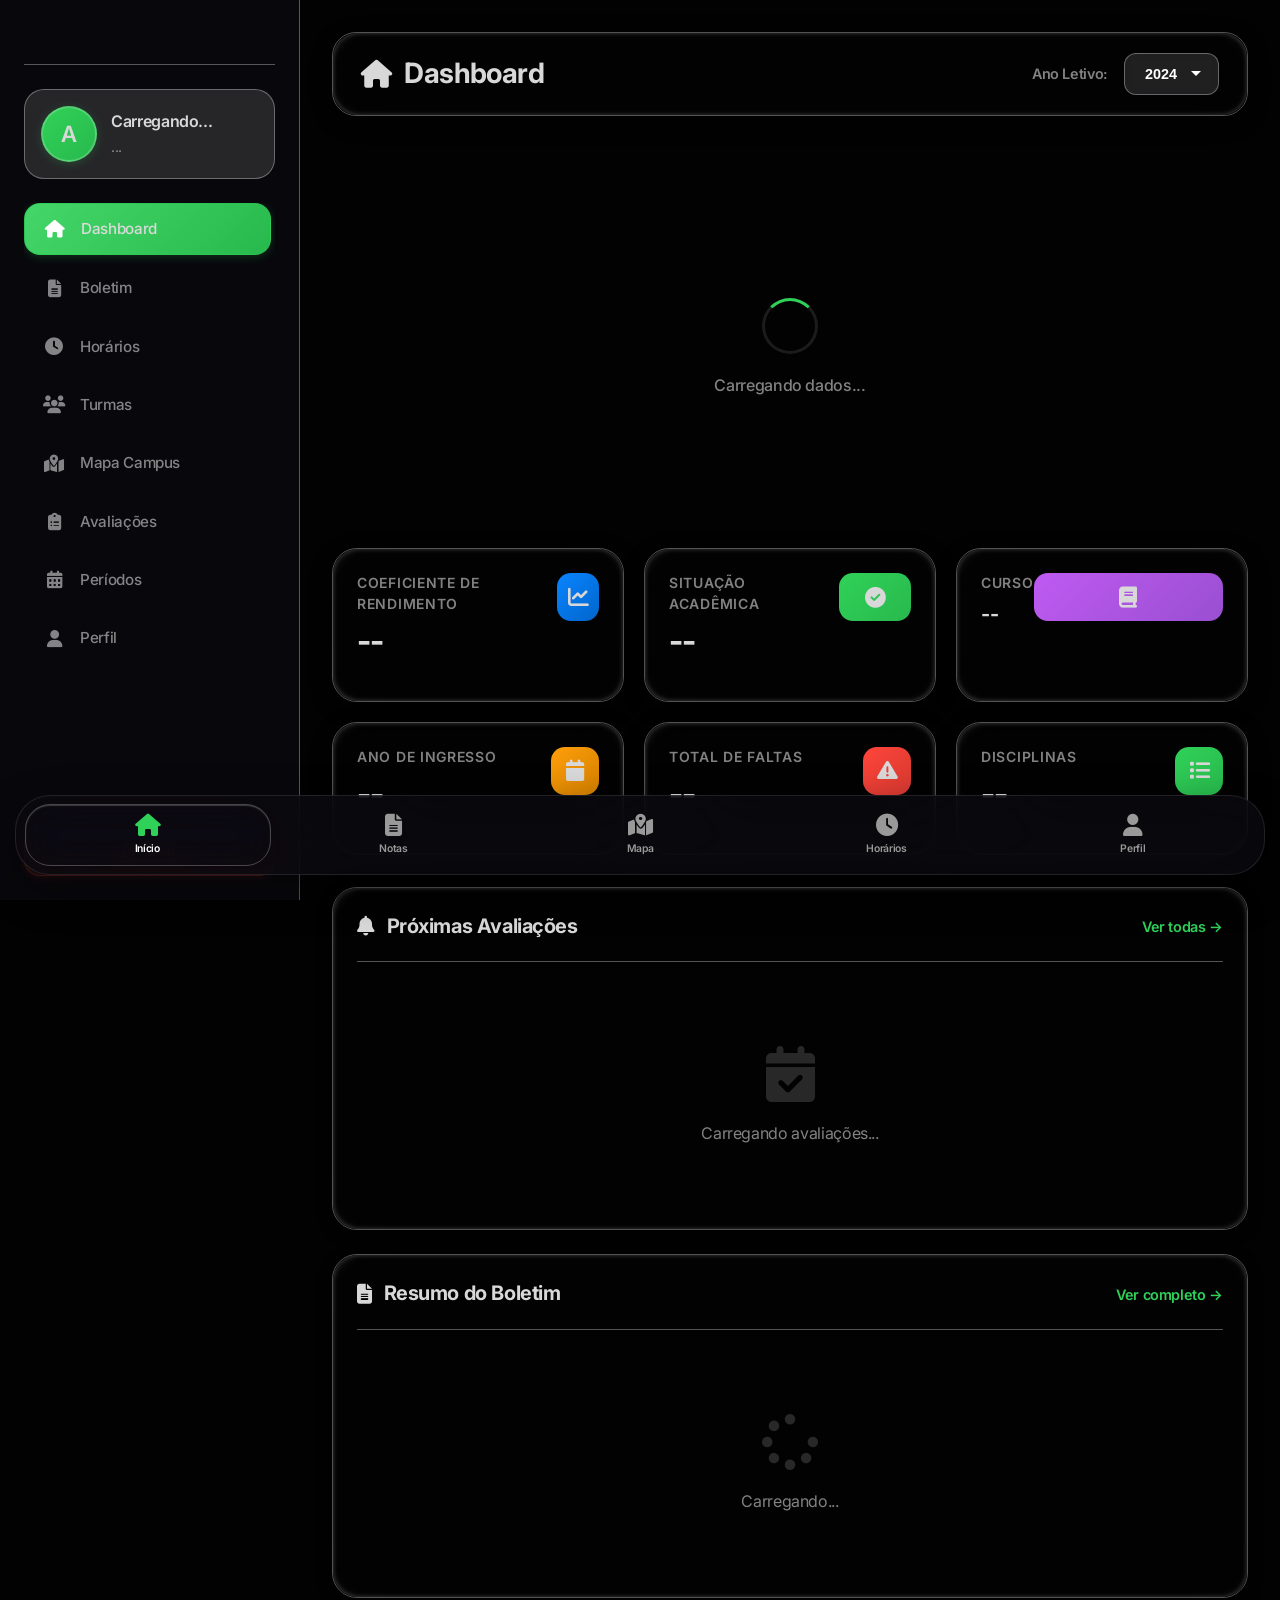
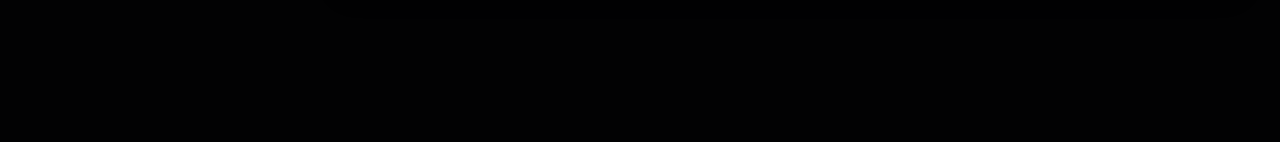
==== commit fd1614a5: "1.5 - Nova Doc" ====
--- a/frontend/dashboard.html
+++ b/frontend/dashboard.html
@@ -1,647 +1,1015 @@
-<!DOCTYPE html>
+<!doctype html>
 <html lang="pt-br">
-
-<head>
-    <meta charset="UTF-8">
-    <meta name="viewport" content="width=device-width, initial-scale=1.0, viewport-fit=cover">
-    <meta name="theme-color" content="#0a0a0f">
-    <link rel="shortcut icon" href="assets/icons/IF HUB - SEM FUNDO - 192x192.png" type="image/x-icon">
-    <meta name="apple-mobile-web-app-capable" content="yes">
-    <meta name="apple-mobile-web-app-status-bar-style" content="black-translucent">
+  <head>
+    <meta charset="UTF-8" />
+    <meta
+      name="viewport"
+      content="width=device-width, initial-scale=1.0, viewport-fit=cover"
+    />
+    <meta name="theme-color" content="#0a0a0f" />
+    <link
+      rel="shortcut icon"
+      href="assets/icons/IF HUB - SEM FUNDO - 192x192.png"
+      type="image/x-icon"
+    />
+    <meta name="apple-mobile-web-app-capable" content="yes" />
+    <meta
+      name="apple-mobile-web-app-status-bar-style"
+      content="black-translucent"
+    />
     <title>IF HUB - Portal Acadêmico</title>
-    <link rel="manifest" href="/manifest.json">
-    <link href="https://cdnjs.cloudflare.com/ajax/libs/font-awesome/6.4.0/css/all.min.css" rel="stylesheet">
-    <link rel="preconnect" href="https://fonts.googleapis.com">
-    <link rel="preconnect" href="https://fonts.gstatic.com" crossorigin>
-    <link href="https://fonts.googleapis.com/css2?family=Inter:wght@300;400;500;600;700;800&display=swap"
-        rel="stylesheet">
+    <link rel="manifest" href="/manifest.json" />
+    <link
+      href="https://cdnjs.cloudflare.com/ajax/libs/font-awesome/6.4.0/css/all.min.css"
+      rel="stylesheet"
+    />
+    <link rel="preconnect" href="https://fonts.googleapis.com" />
+    <link rel="preconnect" href="https://fonts.gstatic.com" crossorigin />
+    <link
+      href="https://fonts.googleapis.com/css2?family=Inter:wght@300;400;500;600;700;800&display=swap"
+      rel="stylesheet"
+    />
     <!-- Adicione antes do seu style.css -->
     <script src="https://cdn.jsdelivr.net/npm/fuse.js@7.0.0"></script>
-    <link rel="stylesheet" href="assets/css/style.css">
+    <link rel="stylesheet" href="assets/css/style.css" />
 
     <!-- Firebase SDK -->
-        <script src="https://www.gstatic.com/firebasejs/9.22.0/firebase-app-compat.js"></script>
-        <script src="https://www.gstatic.com/firebasejs/9.22.0/firebase-messaging-compat.js"></script>
-
-        <script>
-        // Configuração do seu projeto
-        const firebaseConfig = {
-            apiKey: "AIzaSyA1dkn0ftReTMChrrnYOmMRjtDUd_fDkz0",
-            authDomain: "if-smart.firebaseapp.com",
-            projectId: "if-smart",
-            storageBucket: "if-smart.firebasestorage.app",
-            messagingSenderId: "544575127389",
-            appId: "1:544575127389:web:a7f2863fa74b9e743bf2b4",
-            measurementId: "G-YGGK0YTKP1"
-        };
-        
-        firebase.initializeApp(firebaseConfig);
-        </script>
-</head>
-
-<body>
+    <script src="https://www.gstatic.com/firebasejs/9.22.0/firebase-app-compat.js"></script>
+    <script src="https://www.gstatic.com/firebasejs/9.22.0/firebase-messaging-compat.js"></script>
+
+    <script>
+      // Configuração do seu projeto
+      const firebaseConfig = {
+        apiKey: "AIzaSyA1dkn0ftReTMChrrnYOmMRjtDUd_fDkz0",
+        authDomain: "if-smart.firebaseapp.com",
+        projectId: "if-smart",
+        storageBucket: "if-smart.firebasestorage.app",
+        messagingSenderId: "544575127389",
+        appId: "1:544575127389:web:a7f2863fa74b9e743bf2b4",
+        measurementId: "G-YGGK0YTKP1",
+      };
+
+      firebase.initializeApp(firebaseConfig);
+    </script>
+  </head>
+
+  <body>
     <!-- Liquid Background -->
     <div class="liquid-background">
-        <div class="bubble bubble-1"></div>
-        <div class="bubble bubble-2"></div>
-        <div class="bubble bubble-3"></div>
-        <div class="bubble bubble-4"></div>
-        <div class="bubble bubble-5"></div>
+      <div class="bubble bubble-1"></div>
+      <div class="bubble bubble-2"></div>
+      <div class="bubble bubble-3"></div>
+      <div class="bubble bubble-4"></div>
+      <div class="bubble bubble-5"></div>
     </div>
 
     <!-- Overlay para fechar sidebar no mobile -->
-    <div id="sidebar-overlay" class="sidebar-overlay" onclick="closeSidebar()"></div>
+    <div
+      id="sidebar-overlay"
+      class="sidebar-overlay"
+      onclick="closeSidebar()"
+    ></div>
 
     <!-- Mobile Menu Toggle -->
     <button class="menu-toggle" onclick="toggleSidebar()" aria-label="Menu">
-        <i id="menu-toggle-icon" class="fas fa-bars"></i>
+      <i id="menu-toggle-icon" class="fas fa-bars"></i>
     </button>
 
     <!-- Sidebar -->
     <nav class="sidebar" id="sidebar">
-        <div class="sidebar-header">
-            <div class="brand">
-                <img src="assets/icons/IF HUB - SEM FUNDO - 192x192.png" style="width: 50%;" alt="">
-            </div>
-        </div>
-
-        <div class="user-card" onclick="showSection('perfil')">
-            <div class="user-avatar" id="sidebar-avatar">
-                <span id="sidebar-avatar-text">A</span>
-            </div>
-            <div class="user-info">
-                <h3 id="sidebar-nome">Carregando...</h3>
-                <p id="sidebar-matricula">...</p>
-            </div>
-        </div>
-
-        <ul class="nav-menu">
-            <li class="nav-item">
-                <a class="nav-link active" onclick="showSection('dashboard')">
-                    <i class="fas fa-home"></i>
-                    <span>Dashboard</span>
-                </a>
-            </li>
-            <li class="nav-item">
-                <a class="nav-link" onclick="showSection('boletim')">
-                    <i class="fas fa-file-alt"></i>
-                    <span>Boletim</span>
-                </a>
-            </li>
-            <li class="nav-item">
-                <a class="nav-link" onclick="showSection('horarios')">
-                    <i class="fas fa-clock"></i>
-                    <span>Horários</span>
-                </a>
-            </li>
-            <li class="nav-item">
-                <a class="nav-link" onclick="showSection('turmas')">
-                    <i class="fas fa-users"></i>
-                    <span>Turmas</span>
-                </a>
-            </li>
-            <li class="nav-item">
-                <a class="nav-link" onclick="showSection('mapa')">
-                    <i class="fas fa-map-marked-alt"></i>
-                    <span>Mapa Campus</span>
-                </a>
-            </li>
-            <li class="nav-item">
-                <a class="nav-link" onclick="showSection('avaliacoes')">
-                    <i class="fas fa-clipboard-list"></i>
-                    <span>Avaliações</span>
-                </a>
-            </li>
-            <li class="nav-item">
-                <a class="nav-link" onclick="showSection('periodos')">
-                    <i class="fas fa-calendar-alt"></i>
-                    <span>Períodos</span>
-                </a>
-            </li>
-            <li class="nav-item">
-                <a class="nav-link" onclick="showSection('perfil')">
-                    <i class="fas fa-user"></i>
-                    <span>Perfil</span>
-                </a>
-            </li>
-        </ul>
-
-        <button class="logout-btn" onclick="logout()">
-            <i class="fas fa-sign-out-alt"></i>
-            Sair
-        </button>
+      <div class="sidebar-header">
+        <div class="brand">
+          <img
+            src="assets/icons/IF HUB - SEM FUNDO - 192x192.png"
+            style="width: 50%"
+            alt=""
+          />
+        </div>
+      </div>
+
+      <div class="user-card" onclick="showSection('perfil')">
+        <div class="user-avatar" id="sidebar-avatar">
+          <span id="sidebar-avatar-text">A</span>
+        </div>
+        <div class="user-info">
+          <h3 id="sidebar-nome">Carregando...</h3>
+          <p id="sidebar-matricula">...</p>
+        </div>
+      </div>
+
+      <ul class="nav-menu">
+        <li class="nav-item">
+          <a class="nav-link active" onclick="showSection('dashboard')">
+            <i class="fas fa-home"></i>
+            <span>Dashboard</span>
+          </a>
+        </li>
+        <li class="nav-item">
+          <a class="nav-link" onclick="showSection('boletim')">
+            <i class="fas fa-file-alt"></i>
+            <span>Boletim</span>
+          </a>
+        </li>
+        <li class="nav-item">
+          <a class="nav-link" onclick="showSection('horarios')">
+            <i class="fas fa-clock"></i>
+            <span>Horários</span>
+          </a>
+        </li>
+        <li class="nav-item">
+          <a class="nav-link" onclick="showSection('turmas')">
+            <i class="fas fa-users"></i>
+            <span>Turmas</span>
+          </a>
+        </li>
+        <li class="nav-item">
+          <a class="nav-link" onclick="showSection('mapa')">
+            <i class="fas fa-map-marked-alt"></i>
+            <span>Mapa Campus</span>
+          </a>
+        </li>
+        <li class="nav-item">
+          <a class="nav-link" onclick="showSection('avaliacoes')">
+            <i class="fas fa-clipboard-list"></i>
+            <span>Avaliações</span>
+          </a>
+        </li>
+        <li class="nav-item">
+          <a class="nav-link" onclick="showSection('periodos')">
+            <i class="fas fa-calendar-alt"></i>
+            <span>Períodos</span>
+          </a>
+        </li>
+        <li class="nav-item">
+          <a class="nav-link" onclick="showSection('perfil')">
+            <i class="fas fa-user"></i>
+            <span>Perfil</span>
+          </a>
+        </li>
+      </ul>
+
+      <button class="logout-btn" onclick="logout()">
+        <i class="fas fa-sign-out-alt"></i>
+        Sair
+      </button>
     </nav>
 
     <!-- Main Content -->
     <main class="main-content">
-        <!-- Header -->
-        <div class="ios-header">
-            <h1 class="header-title" id="page-title">
-                <i class="fas fa-home"></i>
-                Dashboard
-            </h1>
-            <div class="header-controls">
-                <span style="color: var(--ios-text-secondary); font-size: 0.9rem; font-weight: 600;">Ano Letivo:</span>
-                <select id="ano-select" onchange="trocarAno(this.value)" class="ios-select">
-                    <option>2024</option>
-                </select>
-            </div>
-        </div>
-
-        <!-- Alerts -->
-        <div id="alert-container"></div>
-
-        <!-- Loading -->
-        <div id="loading" class="loading-container">
-            <div class="ios-spinner"></div>
-            <p style="color: var(--ios-text-secondary); font-weight: 500;">Carregando dados...</p>
-        </div>
-
-        <!-- DASHBOARD SECTION -->
-        <section id="dashboard-section" class="content-section active">
-            <div class="stats-grid">
-                <div class="stat-widget ira" onclick="showSection('boletim')">
-                    <div class="stat-header">
-                        <div>
-                            <div class="stat-label">Coeficiente de Rendimento</div>
-                            <div class="stat-value" id="card-ira">--</div>
-                        </div>
-                        <div class="stat-icon"><i class="fas fa-chart-line"></i></div>
-                    </div>
-                </div>
-
-                <div class="stat-widget situacao">
-                    <div class="stat-header">
-                        <div>
-                            <div class="stat-label">Situação Acadêmica</div>
-                            <div class="stat-value" id="card-situacao">--</div>
-                        </div>
-                        <div class="stat-icon" style="width: 30%;"><i class="fas fa-check-circle"></i></div>
-                    </div>
-                </div>
-
-                <div class="stat-widget curso">
-                    <div class="stat-header">
-                        <div>
-                            <div class="stat-label">Curso</div>
-                            <div class="stat-value small" id="card-curso">--</div>
-                        </div>
-                        <div class="stat-icon" style="width: 100%;"><i class="fas fa-book"></i></div>
-                    </div>
-                </div>
-
-                <div class="stat-widget ingresso">
-                    <div class="stat-header">
-                        <div>
-                            <div class="stat-label">Ano de Ingresso</div>
-                            <div class="stat-value" id="card-ingresso">--</div>
-                        </div>
-                        <div class="stat-icon"><i class="fas fa-calendar"></i></div>
-                    </div>
-                </div>
-
-                <div class="stat-widget faltas">
-                    <div class="stat-header">
-                        <div>
-                            <div class="stat-label">Total de Faltas</div>
-                            <div class="stat-value" id="card-faltas">--</div>
-                        </div>
-                        <div class="stat-icon"><i class="fas fa-exclamation-triangle"></i></div>
-                    </div>
-                </div>
-
-                <div class="stat-widget">
-                    <div class="stat-header">
-                        <div>
-                            <div class="stat-label">Disciplinas</div>
-                            <div class="stat-value" id="card-disciplinas">--</div>
-                        </div>
-                        <div class="stat-icon"><i class="fas fa-list"></i></div>
-                    </div>
-                </div>
-            </div>
-
-            <div class="ios-panel">
-                <div class="panel-header">
-                    <div class="panel-title"><i class="fas fa-bell"></i> Próximas Avaliações</div>
-                    <a href="#" onclick="showSection('avaliacoes')"
-                        style="color: var(--ios-accent-green); text-decoration: none; font-weight: 600; font-size: 0.9rem;">Ver
-                        todas →</a>
-                </div>
-                <div id="dashboard-avaliacoes">
-                    <div class="empty-state">
-                        <i class="fas fa-calendar-check"></i>
-                        <p>Carregando avaliações...</p>
-                    </div>
-                </div>
-            </div>
-
-            <div class="ios-panel">
-                <div class="panel-header">
-                    <div class="panel-title"><i class="fas fa-file-alt"></i> Resumo do Boletim</div>
-                    <a href="#" onclick="showSection('boletim')"
-                        style="color: var(--ios-accent-green); text-decoration: none; font-weight: 600; font-size: 0.9rem;">Ver
-                        completo →</a>
-                </div>
-                <div id="dashboard-boletim-resumo">
-                    <div class="empty-state">
-                        <i class="fas fa-spinner fa-spin"></i>
-                        <p>Carregando...</p>
-                    </div>
-                </div>
-            </div>
-        </section>
-
-        <!-- BOLETIM SECTION -->
-        <section id="boletim-section" class="content-section">
-            <div class="ios-panel">
-                <div class="panel-header">
-                    <div class="panel-title"><i class="fas fa-file-alt"></i> Boletim Completo</div>
-                    <select id="periodo-select" onchange="mudarPeriodoBoletim()" class="ios-select"
-                        style="width: auto;">
-                        <option value="atual">Período Atual</option>
-                    </select>
-                </div>
-                <div id="boletim-content">
-                    <div class="empty-state">
-                        <i class="fas fa-spinner fa-spin"></i>
-                        <p>Carregando boletim...</p>
-                    </div>
-                </div>
-            </div>
-        </section>
-
-        <!-- HORÁRIOS SECTION -->
-        <section id="horarios-section" class="content-section">
-            <div class="ios-panel">
-                <div class="panel-header">
-                    <div class="panel-title"><i class="fas fa-clock"></i> Grade Horária</div>
-                </div>
-                <div id="horarios-content">
-                    <div class="empty-state">
-                        <i class="fas fa-spinner fa-spin"></i>
-                        <p>Carregando horários...</p>
-                    </div>
-                </div>
-            </div>
-        </section>
-
-        <!-- TURMAS SECTION -->
-        <section id="turmas-section" class="content-section">
-            <div class="ios-panel">
-                <div class="panel-header">
-                    <div class="panel-title"><i class="fas fa-users"></i> Minhas Turmas</div>
-                </div>
-                <div id="turmas-content">
-                    <div class="empty-state">
-                        <i class="fas fa-spinner fa-spin"></i>
-                        <p>Carregando turmas...</p>
-                    </div>
-                </div>
-            </div>
-        </section>
-
-        <!-- MAPA SECTION -->
-<section id="mapa-section" class="content-section">
-    <!-- Painel de Busca de Salas com Autocomplete Inteligente -->
-    <div class="ios-panel" style="margin-bottom: 24px;">
-        <div class="panel-header">
-            <div class="panel-title"><i class="fas fa-search-location"></i> Localizar Sala ou Bloco</div>
-        </div>
-        <div class="map-search-box">
-            <div class="autocomplete-container" style="flex: 1; position: relative;">
-                <input type="text" class="ios-input" id="room-search"
-                    placeholder="Digite: bibli, lab, sala 101, bloco A, cantina..."
-                    oninput="handleSearchInput()" onkeypress="if(event.key==='Enter') performSmartSearch()"
-                    autocomplete="off">
-                <div class="autocomplete-suggestions" id="autocomplete-suggestions"></div>
-            </div>
-            <button class="ios-btn" onclick="clearSearch()" style="padding: 16px 24px;" title="Limpar pesquisa">
-                <i class="fas fa-times"></i>
+      <!-- Header -->
+      <div class="ios-header">
+        <h1 class="header-title" id="page-title">
+          <i class="fas fa-home"></i>
+          Dashboard
+        </h1>
+        <div class="header-controls">
+          <span
+            style="
+              color: var(--ios-text-secondary);
+              font-size: 0.9rem;
+              font-weight: 600;
+            "
+            >Ano Letivo:</span
+          >
+          <select
+            id="ano-select"
+            onchange="trocarAno(this.value)"
+            class="ios-select"
+          >
+            <option>2024</option>
+          </select>
+        </div>
+      </div>
+
+      <!-- Alerts -->
+      <div id="alert-container"></div>
+
+      <!-- Loading -->
+      <div id="loading" class="loading-container">
+        <div class="ios-spinner"></div>
+        <p style="color: var(--ios-text-secondary); font-weight: 500">
+          Carregando dados...
+        </p>
+      </div>
+
+      <!-- DASHBOARD SECTION -->
+      <section id="dashboard-section" class="content-section active">
+        <div class="stats-grid">
+          <div class="stat-widget ira" onclick="showSection('boletim')">
+            <div class="stat-header">
+              <div>
+                <div class="stat-label">Coeficiente de Rendimento</div>
+                <div class="stat-value" id="card-ira">--</div>
+              </div>
+              <div class="stat-icon"><i class="fas fa-chart-line"></i></div>
+            </div>
+          </div>
+
+          <div class="stat-widget situacao">
+            <div class="stat-header">
+              <div>
+                <div class="stat-label">Situação Acadêmica</div>
+                <div class="stat-value" id="card-situacao">--</div>
+              </div>
+              <div class="stat-icon" style="width: 30%">
+                <i class="fas fa-check-circle"></i>
+              </div>
+            </div>
+          </div>
+
+          <div class="stat-widget curso">
+            <div class="stat-header">
+              <div>
+                <div class="stat-label">Curso</div>
+                <div class="stat-value small" id="card-curso">--</div>
+              </div>
+              <div class="stat-icon" style="width: 100%">
+                <i class="fas fa-book"></i>
+              </div>
+            </div>
+          </div>
+
+          <div class="stat-widget ingresso">
+            <div class="stat-header">
+              <div>
+                <div class="stat-label">Ano de Ingresso</div>
+                <div class="stat-value" id="card-ingresso">--</div>
+              </div>
+              <div class="stat-icon"><i class="fas fa-calendar"></i></div>
+            </div>
+          </div>
+
+          <div class="stat-widget faltas">
+            <div class="stat-header">
+              <div>
+                <div class="stat-label">Total de Faltas</div>
+                <div class="stat-value" id="card-faltas">--</div>
+              </div>
+              <div class="stat-icon">
+                <i class="fas fa-exclamation-triangle"></i>
+              </div>
+            </div>
+          </div>
+
+          <div class="stat-widget">
+            <div class="stat-header">
+              <div>
+                <div class="stat-label">Disciplinas</div>
+                <div class="stat-value" id="card-disciplinas">--</div>
+              </div>
+              <div class="stat-icon"><i class="fas fa-list"></i></div>
+            </div>
+          </div>
+        </div>
+
+        <div class="ios-panel">
+          <div class="panel-header">
+            <div class="panel-title">
+              <i class="fas fa-bell"></i> Próximas Avaliações
+            </div>
+            <a
+              href="#"
+              onclick="showSection('avaliacoes')"
+              style="
+                color: var(--ios-accent-green);
+                text-decoration: none;
+                font-weight: 600;
+                font-size: 0.9rem;
+              "
+              >Ver todas →</a
+            >
+          </div>
+          <div id="dashboard-avaliacoes">
+            <div class="empty-state">
+              <i class="fas fa-calendar-check"></i>
+              <p>Carregando avaliações...</p>
+            </div>
+          </div>
+        </div>
+
+        <div class="ios-panel">
+          <div class="panel-header">
+            <div class="panel-title">
+              <i class="fas fa-file-alt"></i> Resumo do Boletim
+            </div>
+            <a
+              href="#"
+              onclick="showSection('boletim')"
+              style="
+                color: var(--ios-accent-green);
+                text-decoration: none;
+                font-weight: 600;
+                font-size: 0.9rem;
+              "
+              >Ver completo →</a
+            >
+          </div>
+          <div id="dashboard-boletim-resumo">
+            <div class="empty-state">
+              <i class="fas fa-spinner fa-spin"></i>
+              <p>Carregando...</p>
+            </div>
+          </div>
+        </div>
+      </section>
+
+      <!-- BOLETIM SECTION -->
+      <section id="boletim-section" class="content-section">
+        <div class="ios-panel">
+          <div class="panel-header">
+            <div class="panel-title">
+              <i class="fas fa-file-alt"></i> Boletim Completo
+            </div>
+            <select
+              id="periodo-select"
+              onchange="mudarPeriodoBoletim()"
+              class="ios-select"
+              style="width: auto"
+            >
+              <option value="atual">Período Atual</option>
+            </select>
+          </div>
+          <div id="boletim-content">
+            <div class="empty-state">
+              <i class="fas fa-spinner fa-spin"></i>
+              <p>Carregando boletim...</p>
+            </div>
+          </div>
+        </div>
+      </section>
+
+      <!-- HORÁRIOS SECTION -->
+      <section id="horarios-section" class="content-section">
+        <div class="ios-panel">
+          <div class="panel-header">
+            <div class="panel-title">
+              <i class="fas fa-clock"></i> Grade Horária
+            </div>
+          </div>
+          <div id="horarios-content">
+            <div class="empty-state">
+              <i class="fas fa-spinner fa-spin"></i>
+              <p>Carregando horários...</p>
+            </div>
+          </div>
+        </div>
+      </section>
+
+      <!-- TURMAS SECTION -->
+      <section id="turmas-section" class="content-section">
+        <div class="ios-panel">
+          <div class="panel-header">
+            <div class="panel-title">
+              <i class="fas fa-users"></i> Minhas Turmas
+            </div>
+          </div>
+          <div id="turmas-content">
+            <div class="empty-state">
+              <i class="fas fa-spinner fa-spin"></i>
+              <p>Carregando turmas...</p>
+            </div>
+          </div>
+        </div>
+      </section>
+
+      <!-- MAPA SECTION -->
+      <section id="mapa-section" class="content-section">
+        <!-- Painel de Busca de Salas com Autocomplete Inteligente -->
+        <div class="ios-panel" style="margin-bottom: 24px">
+          <div class="panel-header">
+            <div class="panel-title">
+              <i class="fas fa-search-location"></i> Localizar Sala ou Bloco
+            </div>
+          </div>
+          <div class="map-search-box">
+            <div
+              class="autocomplete-container"
+              style="flex: 1; position: relative"
+            >
+              <input
+                type="text"
+                class="ios-input"
+                id="room-search"
+                placeholder="Digite: bibli, lab, sala 101, bloco A, cantina..."
+                oninput="handleSearchInput()"
+                onkeypress="if (event.key === 'Enter') performSmartSearch();"
+                autocomplete="off"
+              />
+              <div
+                class="autocomplete-suggestions"
+                id="autocomplete-suggestions"
+              ></div>
+            </div>
+            <button
+              class="ios-btn"
+              onclick="clearSearch()"
+              style="padding: 16px 24px"
+              title="Limpar pesquisa"
+            >
+              <i class="fas fa-times"></i>
             </button>
-        </div>
-
-        <!-- Container de Resultados da Pesquisa -->
-        <div class="search-result-container" id="search-result-container">
+          </div>
+
+          <!-- Container de Resultados da Pesquisa -->
+          <div class="search-result-container" id="search-result-container">
             <div class="search-result-title" id="search-result-title"></div>
             <div class="search-result-content" id="search-result-content"></div>
-        </div>
-    </div>
-
-    <!-- Mapa Interativo -->
-    <div class="ios-panel" style="padding: 0; overflow: hidden; position: relative;">
-        <div class="panel-header" style="padding: 20px 24px; margin: 0;">
-            <div class="panel-title"><i class="fas fa-map-marked-alt"></i> Mapa do Campus 3D</div>
-        </div>
-
-        <!-- Container do mapa -->
-        <div class="map-spiderman-container" id="map-container" style="border-radius: 0 0 24px 24px;">
+          </div>
+        </div>
+
+        <!-- Mapa Interativo -->
+        <div
+          class="ios-panel"
+          style="padding: 0; overflow: hidden; position: relative"
+        >
+          <div class="panel-header" style="padding: 20px 24px; margin: 0">
+            <div class="panel-title">
+              <i class="fas fa-map-marked-alt"></i> Mapa do Campus 3D
+            </div>
+          </div>
+
+          <!-- Container do mapa -->
+          <div
+            class="map-spiderman-container"
+            id="map-container"
+            style="border-radius: 0 0 24px 24px"
+          >
             <!-- Imagem de fundo -->
-            <img src="assets/img/campus-satellite.webp" alt="Campus IFRN" class="map-base-image" id="campus-image">
+            <img
+              src="assets/img/campus-satellite.webp"
+              alt="Campus IFRN"
+              class="map-base-image"
+              id="campus-image"
+            />
             <div class="map-overlay"></div>
 
             <!-- BLOCOS PRINCIPAIS (A, B, C, D, E, F) -->
 
             <!-- Bloco A - Administração e Laboratórios (já existente) -->
-            <div class="building-3d tipo-lab" data-id="A" data-nome="Bloco A" data-andares="3"
-                style="left: 39%; top: 28%; width: 18%; height: 20%;" onclick="selectBuilding('A')">
-                <div class="building-top" style="width: 100%; height: 100%; border-color: var(--ios-accent-purple);">
-                    <span>A</span>
-                </div>
-                <div class="building-face front" style="width: 100%;"></div>
-                <div class="building-face side" style="width: 60px; height: 100%;"></div>
-                <div class="building-label">Bloco A - Labs & Salas</div>
+            <div
+              class="building-3d tipo-lab"
+              data-id="A"
+              data-nome="Bloco A"
+              data-andares="3"
+              style="left: 39%; top: 28%; width: 18%; height: 20%"
+              onclick="selectBuilding('A')"
+            >
+              <div
+                class="building-top"
+                style="
+                  width: 100%;
+                  height: 100%;
+                  border-color: var(--ios-accent-purple);
+                "
+              >
+                <span>A</span>
+              </div>
+              <div class="building-face front" style="width: 100%"></div>
+              <div
+                class="building-face side"
+                style="width: 60px; height: 100%"
+              ></div>
+              <div class="building-label">Bloco A - Labs & Salas</div>
             </div>
 
             <!-- Bloco B - Centro de Convivência (já existente) -->
-            <div class="building-3d tipo-admin" data-id="B" data-nome="Bloco B" data-andares="3"
-                style="left: 25%; bottom: 2%; width: 10%; height: 38%;" onclick="selectBuilding('B')">
-                <div class="building-top" style="width: 100%; height: 100%;">
-                    <span>B</span>
-                </div>
-                <div class="building-face front" style="width: 100%;"></div>
-                <div class="building-face side" style="width: 60px; height: 100%;"></div>
-                <div class="building-label">Bloco B - Centro de Convivência</div>
+            <div
+              class="building-3d tipo-admin"
+              data-id="B"
+              data-nome="Bloco B"
+              data-andares="3"
+              style="left: 25%; bottom: 2%; width: 10%; height: 38%"
+              onclick="selectBuilding('B')"
+            >
+              <div class="building-top" style="width: 100%; height: 100%">
+                <span>B</span>
+              </div>
+              <div class="building-face front" style="width: 100%"></div>
+              <div
+                class="building-face side"
+                style="width: 60px; height: 100%"
+              ></div>
+              <div class="building-label">Bloco B - Centro de Convivência</div>
             </div>
 
             <!-- Bloco C - Almoxarifado + Cantina + Saúde (NOVO - substitui 2 e 3) -->
-            <div class="building-3d tipo-admin" data-id="C" data-nome="Bloco C" data-andares="1"
-                style="left: 30%; top: 7%; width: 8%; height: 41%;" onclick="selectBuilding('C')">
-                <div class="building-top" style="width: 100%; height: 100%; border-color: var(--ios-accent-orange);">
-                    <span>C</span>
-                </div>
-                <div class="building-face front" style="width: 100%;"></div>
-                <div class="building-label">Bloco C - Almoxarifado/Cantina/Saúde</div>
+            <div
+              class="building-3d tipo-admin"
+              data-id="C"
+              data-nome="Bloco C"
+              data-andares="1"
+              style="left: 30%; top: 7%; width: 8%; height: 41%"
+              onclick="selectBuilding('C')"
+            >
+              <div
+                class="building-top"
+                style="
+                  width: 100%;
+                  height: 100%;
+                  border-color: var(--ios-accent-orange);
+                "
+              >
+                <span>C</span>
+              </div>
+              <div class="building-face front" style="width: 100%"></div>
+              <div class="building-label">
+                Bloco C - Almoxarifado/Cantina/Saúde
+              </div>
             </div>
 
             <!-- Bloco D - Mecânica/Refrigeração (renomeado de "Bloco 5") -->
-            <div class="building-3d tipo-lab" data-id="D" data-nome="Bloco D" data-andares="2"
-                style="left: 46%; top: 8%; width: 13%; height: 10%;" onclick="selectBuilding('D')">
-                <div class="building-top" style="width: 100%; height: 100%; border-color: var(--ios-accent-purple);">
-                    <span>D</span>
-                </div>
-                <div class="building-face front" style="width: 100%;"></div>
-                <div class="building-label">Bloco D - Mecânica/Refrigeração</div>
+            <div
+              class="building-3d tipo-lab"
+              data-id="D"
+              data-nome="Bloco D"
+              data-andares="2"
+              style="left: 46%; top: 8%; width: 13%; height: 10%"
+              onclick="selectBuilding('D')"
+            >
+              <div
+                class="building-top"
+                style="
+                  width: 100%;
+                  height: 100%;
+                  border-color: var(--ios-accent-purple);
+                "
+              >
+                <span>D</span>
+              </div>
+              <div class="building-face front" style="width: 100%"></div>
+              <div class="building-label">Bloco D - Mecânica/Refrigeração</div>
             </div>
 
             <!-- Bloco E - GINÁSIO (parte 1) -->
-            <div class="building-3d tipo-esporte" data-id="E-ginasio" data-nome="Ginásio" data-andares="1"
-                style="left: 79%; top: 22%; width: 18%; height: 20%; transform: rotate(57deg);" onclick="selectBuilding('E-ginasio')">
-                <div class="building-top" style="width:100%;height:100%;border-color:#FF3B30; background:rgba(255,59,48,0.2);">
-                    <i class="fas fa-dumbbell"></i>
-                </div>
-                <div class="building-face front" style="width:100%;"></div>
-                <div class="building-label">Ginásio</div>
+            <div
+              class="building-3d tipo-esporte"
+              data-id="E-ginasio"
+              data-nome="Ginásio"
+              data-andares="1"
+              style="
+                left: 79%;
+                top: 22%;
+                width: 18%;
+                height: 20%;
+                transform: rotate(57deg);
+              "
+              onclick="selectBuilding('E-ginasio')"
+            >
+              <div
+                class="building-top"
+                style="
+                  width: 100%;
+                  height: 100%;
+                  border-color: #ff3b30;
+                  background: rgba(255, 59, 48, 0.2);
+                "
+              >
+                <i class="fas fa-dumbbell"></i>
+              </div>
+              <div class="building-face front" style="width: 100%"></div>
+              <div class="building-label">Ginásio</div>
             </div>
 
             <!-- Bloco E - PRÉDIO ANEXO (parte 2 - música, NUARTE) -->
-            <div class="building-3d tipo-esporte" data-id="E-anexo" data-nome="Prédio Anexo" data-andares="2"
-                style="left: 73%; top: 8%; width: 11%; height: 9%;" onclick="selectBuilding('E-anexo')">
-                <div class="building-top" style="width:100%;height:100%;border-color:#FF3B30;">
-                    <span>E</span>
-                </div>
-                <div class="building-face front" style="width:100%;"></div>
-                <div class="building-face side" style="width:60px; height:100%;"></div>
-                <div class="building-label">Música/NUARTE</div>
+            <div
+              class="building-3d tipo-esporte"
+              data-id="E-anexo"
+              data-nome="Prédio Anexo"
+              data-andares="2"
+              style="left: 73%; top: 8%; width: 11%; height: 9%"
+              onclick="selectBuilding('E-anexo')"
+            >
+              <div
+                class="building-top"
+                style="width: 100%; height: 100%; border-color: #ff3b30"
+              >
+                <span>E</span>
+              </div>
+              <div class="building-face front" style="width: 100%"></div>
+              <div
+                class="building-face side"
+                style="width: 60px; height: 100%"
+              ></div>
+              <div class="building-label">Música/NUARTE</div>
             </div>
 
             <!-- PISCINA (separada, já existia como 6) -->
-            <div class="building-3d tipo-esporte" data-id="6" data-nome="Piscina" data-andares="1"
-                style="right: 0.5%; top: 45%; width: 10%; height: 8%; transform: rotate(-34deg);"
-                onclick="selectBuilding('6')">
-                <div class="building-top" style="width:100%;height:100%;border-color:var(--ios-accent-blue); background:rgba(10,132,255,0.2);">
-                    <i class="fas fa-swimming-pool"></i>
-                </div>
-                <div class="building-face front" style="width:100%;"></div>
-                <div class="building-label">Piscina</div>
+            <div
+              class="building-3d tipo-esporte"
+              data-id="6"
+              data-nome="Piscina"
+              data-andares="1"
+              style="
+                right: 0.5%;
+                top: 45%;
+                width: 10%;
+                height: 8%;
+                transform: rotate(-34deg);
+              "
+              onclick="selectBuilding('6')"
+            >
+              <div
+                class="building-top"
+                style="
+                  width: 100%;
+                  height: 100%;
+                  border-color: var(--ios-accent-blue);
+                  background: rgba(10, 132, 255, 0.2);
+                "
+              >
+                <i class="fas fa-swimming-pool"></i>
+              </div>
+              <div class="building-face front" style="width: 100%"></div>
+              <div class="building-label">Piscina</div>
             </div>
 
             <!-- Bloco F - Garagem/Depósitos (NOVO) -->
-            <div class="building-3d tipo-admin" data-id="F" data-nome="Bloco F" data-andares="1"
-                style="left: 38.5%; top: 2%; width: 7%; height: 24%;" onclick="selectBuilding('F')">
-                <div class="building-top" style="width:100%;height:100%;border-color:#8E8E93;">
-                    <span>F</span>
-                </div>
-                <div class="building-face front" style="width:100%;"></div>
-                <div class="building-label">Bloco F - Garagem</div>
+            <div
+              class="building-3d tipo-admin"
+              data-id="F"
+              data-nome="Bloco F"
+              data-andares="1"
+              style="left: 38.5%; top: 2%; width: 7%; height: 24%"
+              onclick="selectBuilding('F')"
+            >
+              <div
+                class="building-top"
+                style="width: 100%; height: 100%; border-color: #8e8e93"
+              >
+                <span>F</span>
+              </div>
+              <div class="building-face front" style="width: 100%"></div>
+              <div class="building-label">Bloco F - Garagem</div>
             </div>
 
             <!-- ELEMENTOS EXTERNOS (já existentes) -->
 
             <!-- Guarita (1) -->
-            <div class="building-3d tipo-admin" data-id="1" data-nome="Guarita" data-andares="1"
-                style="left: 38%; bottom: 2%; width: 4%; height: 8%;" onclick="selectBuilding('1')">
-                <div class="building-top" style="width: 100%; height: 100%;">
-                    <span>1</span>
-                </div>
-                <div class="building-face front" style="width: 100%;"></div>
-                <div class="building-label">Guarita/Portaria</div>
+            <div
+              class="building-3d tipo-admin"
+              data-id="1"
+              data-nome="Guarita"
+              data-andares="1"
+              style="left: 38%; bottom: 2%; width: 4%; height: 8%"
+              onclick="selectBuilding('1')"
+            >
+              <div class="building-top" style="width: 100%; height: 100%">
+                <span>1</span>
+              </div>
+              <div class="building-face front" style="width: 100%"></div>
+              <div class="building-label">Guarita/Portaria</div>
             </div>
 
             <!-- Espaço Multiuso (4) - confirmado que existe -->
-            <div class="building-3d tipo-esporte" data-id="4" data-nome="Espaço Multiuso" data-andares="1"
-                style="left: 70.5%; top: 45%; width: 4%; height: 7%;" onclick="selectBuilding('4')">
-                <div class="building-top" style="width: 100%; height: 100%; border-color: var(--ios-accent-orange);">
-                    <span>4</span>
-                </div>
-                <div class="building-face front" style="width: 100%;"></div>
-                <div class="building-label">Espaço Multiuso</div>
+            <div
+              class="building-3d tipo-esporte"
+              data-id="4"
+              data-nome="Espaço Multiuso"
+              data-andares="1"
+              style="left: 70.5%; top: 45%; width: 4%; height: 7%"
+              onclick="selectBuilding('4')"
+            >
+              <div
+                class="building-top"
+                style="
+                  width: 100%;
+                  height: 100%;
+                  border-color: var(--ios-accent-orange);
+                "
+              >
+                <span>4</span>
+              </div>
+              <div class="building-face front" style="width: 100%"></div>
+              <div class="building-label">Espaço Multiuso</div>
             </div>
 
             <!-- Quadra de Areia -->
-            <div class="building-3d tipo-esporte" data-id="areia" data-nome="Quadra de Areia" data-andares="1"
-                style="left: 60%; top: 25%; width: 10%; height: 23%;" onclick="selectBuilding('areia')">
-                <div class="building-top" style="width:100%;height:100%;border-color:var(--ios-accent-orange); background:rgba(255,159,10,0.2);">
-                    <i class="fas fa-volleyball-ball"></i>
-                </div>
-                <div class="building-face front" style="width:100%;"></div>
-                <div class="building-label">Quadra de Areia</div>
-            </div>
-        </div>
-    </div>
-
-    <!-- Atalhos rápidos para categorias -->
-    <div class="quick-links" style="margin-top: 16px; margin-bottom: 16px;">
-        <button class="quick-link" onclick="filterByCategory('lab')" style="background: var(--glass-bg);">
+            <div
+              class="building-3d tipo-esporte"
+              data-id="areia"
+              data-nome="Quadra de Areia"
+              data-andares="1"
+              style="left: 60%; top: 25%; width: 10%; height: 23%"
+              onclick="selectBuilding('areia')"
+            >
+              <div
+                class="building-top"
+                style="
+                  width: 100%;
+                  height: 100%;
+                  border-color: var(--ios-accent-orange);
+                  background: rgba(255, 159, 10, 0.2);
+                "
+              >
+                <i class="fas fa-volleyball-ball"></i>
+              </div>
+              <div class="building-face front" style="width: 100%"></div>
+              <div class="building-label">Quadra de Areia</div>
+            </div>
+          </div>
+        </div>
+
+        <!-- Atalhos rápidos para categorias -->
+        <div class="quick-links" style="margin-top: 16px; margin-bottom: 16px">
+          <button
+            class="quick-link"
+            onclick="filterByCategory('lab')"
+            style="background: var(--glass-bg)"
+          >
             <i class="fas fa-flask"></i> <span>Laboratórios</span>
-        </button>
-        <button class="quick-link" onclick="filterByCategory('biblioteca')">
+          </button>
+          <button class="quick-link" onclick="filterByCategory('biblioteca')">
             <i class="fas fa-book"></i> <span>Bibliotecas</span>
-        </button>
-        <button class="quick-link" onclick="filterByCategory('esporte')">
+          </button>
+          <button class="quick-link" onclick="filterByCategory('esporte')">
             <i class="fas fa-futbol"></i> <span>Esportes</span>
-        </button>
-        <button class="quick-link" onclick="filterByCategory('alimentacao')">
+          </button>
+          <button class="quick-link" onclick="filterByCategory('alimentacao')">
             <i class="fas fa-utensils"></i> <span>Alimentação</span>
-        </button>
-    </div>
-
-    <!-- Informações do Campus -->
-    <div class="ios-panel">
-        <div class="panel-header">
-            <div class="panel-title"><i class="fas fa-info-circle"></i> Informações do Campus</div>
-        </div>
-        <div class="profile-grid">
+          </button>
+        </div>
+
+        <!-- Informações do Campus -->
+        <div class="ios-panel">
+          <div class="panel-header">
+            <div class="panel-title">
+              <i class="fas fa-info-circle"></i> Informações do Campus
+            </div>
+          </div>
+          <div class="profile-grid">
             <div class="info-row">
-                <span class="info-label"><i class="fas fa-map-marker-alt" style="margin-right: 8px; color: var(--ios-accent-green);"></i>Endereço</span>
-                <span class="info-value">Rua São Braz, nº 304, Paraíso - Santa Cruz-RN</span>
+              <span class="info-label"
+                ><i
+                  class="fas fa-map-marker-alt"
+                  style="margin-right: 8px; color: var(--ios-accent-green)"
+                ></i
+                >Endereço</span
+              >
+              <span class="info-value"
+                >Rua São Braz, nº 304, Paraíso - Santa Cruz-RN</span
+              >
             </div>
             <div class="info-row">
-                <span class="info-label"><i class="fas fa-clock" style="margin-right: 8px; color: var(--ios-accent-blue);"></i>Funcionamento</span>
-                <span class="info-value">07:00 - 22:00 (Seg-Sex)</span>
+              <span class="info-label"
+                ><i
+                  class="fas fa-clock"
+                  style="margin-right: 8px; color: var(--ios-accent-blue)"
+                ></i
+                >Funcionamento</span
+              >
+              <span class="info-value">07:00 - 22:00 (Seg-Sex)</span>
             </div>
             <div class="info-row">
-                <span class="info-label"><i class="fas fa-phone" style="margin-right: 8px; color: var(--ios-accent-purple);"></i>Telefone</span>
-                <span class="info-value">(84) 4005-4110</span>
+              <span class="info-label"
+                ><i
+                  class="fas fa-phone"
+                  style="margin-right: 8px; color: var(--ios-accent-purple)"
+                ></i
+                >Telefone</span
+              >
+              <span class="info-value">(84) 4005-4110</span>
             </div>
             <div class="info-row">
-                <span class="info-label"><i class="fas fa-envelope" style="margin-right: 8px; color: var(--ios-accent-orange);"></i>Email</span>
-                <span class="info-value">cosgem.sc@ifrn.edu.br</span>
-            </div>
-        </div>
-    </div>
-</section>
-
-        <!-- PERÍODOS SECTION -->
-        <section id="periodos-section" class="content-section">
-            <div class="ios-panel">
-                <div class="panel-header">
-                    <div class="panel-title"><i class="fas fa-history"></i> Histórico Acadêmico</div>
-                </div>
-                <div class="periodos-grid" id="periodos-grid">
-                    <div class="empty-state">
-                        <i class="fas fa-spinner fa-spin"></i>
-                        <p>Carregando períodos...</p>
-                    </div>
-                </div>
-            </div>
-        </section>
-
-                <!-- PERFIL SECTION -->
-        <section id="perfil-section" class="content-section">
-            <div class="ios-panel">
-                <div class="panel-header">
-                    <div class="panel-title"><i class="fas fa-id-card"></i> Dados Pessoais</div>
-                </div>
-
-                <div class="profile-header">
-                    <div class="profile-avatar-large" id="perfil-avatar">
-                        <span id="perfil-avatar-text">A</span>
-                    </div>
-                    <div class="profile-info">
-                        <h2 id="perfil-nome">Carregando...</h2>
-                        <p><i class="fas fa-id-badge"></i> <span id="perfil-matricula">...</span></p>
-                        <p><i class="fas fa-envelope"></i> <span id="perfil-email">...</span></p>
-                        <p><i class="fas fa-map-marker-alt"></i> <span id="perfil-campus">IFRN - Santa Cruz</span></p>
-                    </div>
-                </div>
-
-                <div class="profile-grid" id="perfil-detalhes"></div>
-            </div>
-
-            <div class="ios-panel">
-                <div class="panel-header">
-                    <div class="panel-title"><i class="fas fa-cog"></i> Configurações</div>
-                </div>
-                <div style="display: grid; gap: 12px;">
-                    
-                    <!-- BOTÃO DE NOTIFICAÇÕES -->
-                    <button id="notification-btn" class="ios-btn" onclick="initNotifications()" style="width: 100%; justify-content: center; display: flex; align-items: center; gap: 10px;">
-                        <i class="fas fa-bell"></i>
-                        <span>Ativar Notificações</span>
-                    </button>
-                    
-                    <button class="ios-btn secondary" style="width: 100%; justify-content: center;" onclick="logout()">
-                        <i class="fas fa-sign-out-alt"></i>
-                        Sair da Conta
-                    </button>
-                    <p style="text-align: center;">© 2026 - Arthur Araújo - Todos os direitos reservados</p>
-                </div>
-            </div>
-        </section>
-
-        <!-- AVALIAÇÕES SECTION -->
-<section id="avaliacoes-section" class="content-section">
-    <div class="ios-panel">
-        <div class="panel-header">
-            <div class="panel-title"><i class="fas fa-clipboard-list"></i> Próximas Avaliações</div>
-        </div>
-        <div id="avaliacoes-content">
+              <span class="info-label"
+                ><i
+                  class="fas fa-envelope"
+                  style="margin-right: 8px; color: var(--ios-accent-orange)"
+                ></i
+                >Email</span
+              >
+              <span class="info-value">cosgem.sc@ifrn.edu.br</span>
+            </div>
+          </div>
+        </div>
+      </section>
+
+      <!-- PERÍODOS SECTION -->
+      <section id="periodos-section" class="content-section">
+        <div class="ios-panel">
+          <div class="panel-header">
+            <div class="panel-title">
+              <i class="fas fa-history"></i> Histórico Acadêmico
+            </div>
+          </div>
+          <div class="periodos-grid" id="periodos-grid">
             <div class="empty-state">
-                <i class="fas fa-spinner fa-spin"></i>
-                <p>Carregando avaliações...</p>
-            </div>
-        </div>
-    </div>
-    
-    <div class="ios-panel" style="margin-top: 20px;">
-        <div class="panel-header">
-            <div class="panel-title"><i class="fas fa-history"></i> Histórico de Avaliações</div>
-        </div>
-        <div id="avaliacoes-historico-content">
+              <i class="fas fa-spinner fa-spin"></i>
+              <p>Carregando períodos...</p>
+            </div>
+          </div>
+        </div>
+      </section>
+
+      <!-- PERFIL SECTION -->
+      <section id="perfil-section" class="content-section">
+        <div class="ios-panel">
+          <div class="panel-header">
+            <div class="panel-title">
+              <i class="fas fa-id-card"></i> Dados Pessoais
+            </div>
+          </div>
+
+          <div class="profile-header">
+            <div class="profile-avatar-large" id="perfil-avatar">
+              <span id="perfil-avatar-text">A</span>
+            </div>
+            <div class="profile-info">
+              <h2 id="perfil-nome">Carregando...</h2>
+              <p>
+                <i class="fas fa-id-badge"></i>
+                <span id="perfil-matricula">...</span>
+              </p>
+              <p>
+                <i class="fas fa-envelope"></i>
+                <span id="perfil-email">...</span>
+              </p>
+              <p>
+                <i class="fas fa-map-marker-alt"></i>
+                <span id="perfil-campus">IFRN - Santa Cruz</span>
+              </p>
+            </div>
+          </div>
+
+          <div class="profile-grid" id="perfil-detalhes"></div>
+        </div>
+
+        <div class="ios-panel">
+          <div class="panel-header">
+            <div class="panel-title">
+              <i class="fas fa-cog"></i> Configurações
+            </div>
+          </div>
+          <div style="display: grid; gap: 12px">
+            <!-- BOTÃO DE NOTIFICAÇÕES -->
+            <button
+              id="notification-btn"
+              class="ios-btn"
+              onclick="initNotifications()"
+              style="
+                width: 100%;
+                justify-content: center;
+                display: flex;
+                align-items: center;
+                gap: 10px;
+              "
+            >
+              <i class="fas fa-bell"></i>
+              <span>Ativar Notificações</span>
+            </button>
+
+            <button
+              class="ios-btn secondary"
+              style="width: 100%; justify-content: center"
+              onclick="logout()"
+            >
+              <i class="fas fa-sign-out-alt"></i>
+              Sair da Conta
+            </button>
+            <p style="text-align: center">
+              © 2026 - Arthur Araújo - Todos os direitos reservados
+            </p>
+          </div>
+        </div>
+      </section>
+
+      <!-- AVALIAÇÕES SECTION -->
+      <section id="avaliacoes-section" class="content-section">
+        <div class="ios-panel">
+          <div class="panel-header">
+            <div class="panel-title">
+              <i class="fas fa-clipboard-list"></i> Próximas Avaliações
+            </div>
+          </div>
+          <div id="avaliacoes-content">
             <div class="empty-state">
-                <i class="fas fa-spinner fa-spin"></i>
-                <p>Carregando histórico...</p>
-            </div>
-        </div>
-    </div>
-</section>
+              <i class="fas fa-spinner fa-spin"></i>
+              <p>Carregando avaliações...</p>
+            </div>
+          </div>
+        </div>
+
+        <div class="ios-panel" style="margin-top: 20px">
+          <div class="panel-header">
+            <div class="panel-title">
+              <i class="fas fa-history"></i> Histórico de Avaliações
+            </div>
+          </div>
+          <div id="avaliacoes-historico-content">
+            <div class="empty-state">
+              <i class="fas fa-spinner fa-spin"></i>
+              <p>Carregando histórico...</p>
+            </div>
+          </div>
+        </div>
+      </section>
     </main>
 
-    <!-- Mobile Bottom Menu -->
-    <nav class="mobile-menu">
-        <a href="#" class="mobile-menu-item active" onclick="showSection('dashboard'); return false;">
-            <i class="fas fa-home"></i>
-            <span>Início</span>
-        </a>
-        <a href="#" class="mobile-menu-item" onclick="showSection('boletim'); return false;">
-            <i class="fas fa-file-alt"></i>
-            <span>Notas</span>
-        </a>
-        <a href="#" class="mobile-menu-item" onclick="showSection('mapa'); return false;">
-            <i class="fas fa-map-marked-alt"></i>
-            <span>Mapa</span>
-        </a>
-        <a href="#" class="mobile-menu-item" onclick="showSection('horarios'); return false;">
-            <i class="fas fa-clock"></i>
-            <span>Horários</span>
-        </a>
-        <a href="#" class="mobile-menu-item" onclick="showSection('perfil'); return false;">
-            <i class="fas fa-user"></i>
-            <span>Perfil</span>
-        </a>
+    <nav class="mobile-menu" id="mobileMenu">
+      <div class="nav-indicator" id="navIndicator"></div>
+
+      <a
+        href="#"
+        class="mobile-menu-item active"
+        data-index="0"
+        onclick="
+          showSection('dashboard', event);
+          return false;
+        "
+      >
+        <i class="fas fa-home"></i>
+        <span>Início</span>
+      </a>
+      <a
+        href="#"
+        class="mobile-menu-item"
+        data-index="1"
+        onclick="
+          showSection('boletim', event);
+          return false;
+        "
+      >
+        <i class="fas fa-file-alt"></i>
+        <span>Notas</span>
+      </a>
+      <a
+        href="#"
+        class="mobile-menu-item"
+        data-index="2"
+        onclick="
+          showSection('mapa', event);
+          return false;
+        "
+      >
+        <i class="fas fa-map-marked-alt"></i>
+        <span>Mapa</span>
+      </a>
+      <a
+        href="#"
+        class="mobile-menu-item"
+        data-index="3"
+        onclick="
+          showSection('horarios', event);
+          return false;
+        "
+      >
+        <i class="fas fa-clock"></i>
+        <span>Horários</span>
+      </a>
+      <a
+        href="#"
+        class="mobile-menu-item"
+        data-index="4"
+        onclick="
+          showSection('perfil', event);
+          return false;
+        "
+      >
+        <i class="fas fa-user"></i>
+        <span>Perfil</span>
+      </a>
     </nav>
-
 
     <script src="assets/js/fuse.js"></script>
 
     <script src="assets/js/dashboard.js"></script>
     <script>
-        if ('serviceWorker' in navigator) {
-            window.addEventListener('load', () => {
-                navigator.serviceWorker.register('/service-worker.js')
-                    .then(reg => {
-                        console.log('Service Worker registrado com sucesso!', reg);
-                    })
-                    .catch(err => {
-                        console.log('Erro ao registrar Service Worker:', err);
-                    });
+      if ("serviceWorker" in navigator) {
+        window.addEventListener("load", () => {
+          navigator.serviceWorker
+            .register("/service-worker.js")
+            .then((reg) => {
+              console.log("Service Worker registrado com sucesso!", reg);
+            })
+            .catch((err) => {
+              console.log("Erro ao registrar Service Worker:", err);
             });
-        }
+        });
+      }
     </script>
 
-<svg xmlns="http://www.w3.org/2000/svg" style="display: none;">
-      <filter id="refractionEffect" x="0%" y="0%" width="100%" height="100%" filterUnits="objectBoundingBox">
+    <svg xmlns="http://www.w3.org/2000/svg" style="display: none">
+      <filter
+        id="refractionEffect"
+        x="0%"
+        y="0%"
+        width="100%"
+        height="100%"
+        filterUnits="objectBoundingBox"
+      >
         <feComponentTransfer in="SourceAlpha" result="alpha">
           <feFuncA type="identity" />
         </feComponentTransfer>
 
-        <feGaussianBlur in="alpha" stdDeviation="15" result="blur" />
-
-        <feDisplacementMap in="SourceGraphic" in2="blur" scale="20" xChannelSelector="A" yChannelSelector="A" />
+        <feGaussianBlur in="alpha" stdDeviation="25" result="blur" />
+
+        <feDisplacementMap
+          in="SourceGraphic"
+          in2="blur"
+          scale="20"
+          xChannelSelector="A"
+          yChannelSelector="A"
+        />
       </filter>
     </svg>
-</body>
-
+  </body>
 </html>
-
--- a/frontend/assets/css/style.css
+++ b/frontend/assets/css/style.css
@@ -3,12 +3,13 @@
     --glass-bg: rgba(255, 255, 255, 0.08);
     --glass-bg-elevated: rgba(255, 255, 255, 0.12);
     --glass-bg-hover: rgba(255, 255, 255, 0.16);
-    --glass-border: rgba(255, 255, 255, 0.18);
+    --glass-border: #ffffff52;
     --glass-border-strong: rgba(255, 255, 255, 0.25);
     --liquid-blur: blur(5px) saturate(150%);
     --liquid-blur-heavy: blur(15px) saturate(180%);
     --glass-shadow: 0 4px 16px rgba(0, 0, 0, 0.3);
     --glass-shadow-elevated: 0 12px 30px rgba(0, 0, 0, 0.4);
+    --indicator-glass: rgba(255, 255, 255, 0.15);
 
     /* iOS 26 Color Palette - Dynamic (mantido) */
     --ios-bg: #0a0a0f;
@@ -62,76 +63,6 @@
     letter-spacing: -0.022em;
 }
 
-/* Liquid Background - Floating Bubbles (otimizado: blur reduzido) */
-.liquid-background {
-    position: fixed;
-    inset: 0;
-    z-index: -1;
-    overflow: hidden;
-    background: var(--ios-bg);
-}
-
-.bubble {
-    position: absolute;
-    border-radius: 50%;
-    filter: blur(20px); /* reduzido de 40px */
-    opacity: 0.6; /* levemente reduzido para suavizar */
-    animation: float 25s infinite ease-in-out;
-    pointer-events: none;
-}
-
-.bubble-1 {
-    width: 500px;
-    height: 500px;
-    background: radial-gradient(circle at 30% 30%, rgba(48, 209, 88, 0.5) 0%, rgba(48, 209, 88, 0.2) 40%, transparent 70%);
-    top: 10%;
-    right: -100px;
-    animation-delay: 0s;
-}
-
-.bubble-2 {
-    width: 400px;
-    height: 400px;
-    background: radial-gradient(circle at 70% 70%, rgba(10, 132, 255, 0.45) 0%, rgba(10, 132, 255, 0.15) 40%, transparent 70%);
-    bottom: 10%;
-    left: -100px;
-    animation-delay: -8s;
-}
-
-.bubble-3 {
-    width: 350px;
-    height: 350px;
-    background: radial-gradient(circle at 50% 50%, rgba(191, 90, 242, 0.4) 0%, rgba(191, 90, 242, 0.1) 40%, transparent 70%);
-    top: 50%;
-    left: 20%;
-    animation-delay: -16s;
-}
-
-.bubble-4 {
-    width: 300px;
-    height: 300px;
-    background: radial-gradient(circle at 40% 60%, rgba(255, 159, 10, 0.35) 0%, rgba(255, 159, 10, 0.1) 40%, transparent 70%);
-    top: 70%;
-    right: 15%;
-    animation-delay: -5s;
-}
-
-.bubble-5 {
-    width: 280px;
-    height: 280px;
-    background: radial-gradient(circle at 60% 40%, rgba(100, 210, 255, 0.4) 0%, rgba(100, 210, 255, 0.1) 40%, transparent 70%);
-    bottom: 40%;
-    right: 25%;
-    animation-delay: -12s;
-}
-
-@keyframes float {
-    0%, 100% { transform: translate(0, 0) scale(1); }
-    25% { transform: translate(15px, -20px) scale(1.03); } /* movimento reduzido */
-    50% { transform: translate(-8px, 15px) scale(0.97); }
-    75% { transform: translate(10px, 8px) scale(1.01); }
-}
-
 /* Glass Container Base */
 .glass-container {
     background: var(--glass-bg);
@@ -364,7 +295,6 @@
   z-index: 0;
   border-radius: 25px;
   box-shadow: inset 0 0 5px 0px #ffffff44;
-  background-color: rgba(255, 255, 255, 0.06);
 }
 
 .ios-header::after {
@@ -436,6 +366,7 @@
   background: none;
   cursor: pointer;
   overflow: hidden;
+  border: var(--glass-border) solid 1px;
 }
 
 .stat-widget::before {
@@ -548,44 +479,13 @@
 }
 
 /* iOS Panels */
-
-
-
-.stat-widget::before {
-    content: '';
-  position: absolute;
-  inset: 0;
-  z-index: 0;
-  border-radius: 25px;
-  box-shadow: inset 0 0 5px 0px #ffffff44;
-  background-color: rgba(255, 255, 255, 0.06);
-}
-
-.stat-widget::after {
-  content: '';
-  position: absolute;
-  inset: 0;
-  z-index: -1;
-  backdrop-filter: blur(4px);
-  -webkit-backdrop-filter: blur(4px);
-  filter: url(#refractionEffect);
-  -webkit-filter: url(#refractionEffect);
-}
-
-
 .ios-panel {
-    
-    
-    
     padding: 28px;
     margin-bottom: 24px;
     box-shadow: var(--glass-shadow);
     transition: all 0.2s ease;
-
-
     position: relative;
     isolation: isolate;
-    box-shadow: 0px 6px 24px rgba(0, 0, 0, 0.2);
     border-radius: 25px;
     padding: 24px;
     align-items: center;
@@ -594,6 +494,7 @@
     background: none;
     cursor: pointer;
     overflow: hidden;
+    border: var(--glass-border) solid 1px;
 }
 
 .ios-panel::before {
@@ -603,7 +504,6 @@
   z-index: 0;
   border-radius: 25px;
   box-shadow: inset 0 0 5px 0px #ffffff44;
-  background-color: rgba(255, 255, 255, 0.06);
 }
 .ios-panel::after {
   content: '';
@@ -1327,50 +1227,103 @@
     opacity: 0.3;
 }
 
-/* Mobile Menu & Overlay */
+/* O "DOCK" DO MENU */
 .mobile-menu {
     position: fixed;
-    bottom: 0;
+    bottom: 25px; /* Sobe um pouco mais para dar espaço à bolha inflada */
+    left: 15px;
+    right: 15px;
+    background: rgba(10, 10, 15, 0.8);
+    backdrop-filter: blur(30px) saturate(200%); /* Efeito de vidro de fundo */
+    -webkit-backdrop-filter: blur(30px) saturate(200%);
+    border: 1px solid rgba(255, 255, 255, 0.1);
+    padding: 8px;
+    border-radius: 35px;
+    z-index: 9999;
+    display: flex;
+    justify-content: space-around;
+    align-items: center;
+    box-shadow: 0 15px 40px rgba(0,0,0,0.4);
+    
+    /* CRÍTICO: Permite que a bolha inflada saia dos limites */
+    overflow: visible; 
+}
+
+/* A "BOLHA" DE SELEÇÃO (O INDICADOR) */
+.nav-indicator {
+    position: absolute;
+    top: 8px;
     left: 0;
-    right: 0;
-    background: rgba(10, 10, 15, 0.9);
-    backdrop-filter: blur(20px);
-    -webkit-backdrop-filter: blur(20px);
-    border-top: 1px solid var(--glass-border);
-    padding: 12px 24px 32px;
-    z-index: 9999;
-    display: none;
-    justify-content: space-around;
-    align-items: center;
-}
-
+    height: calc(100% - 16px);
+    width: 60px; /* Largura inicial */
+    
+    /* EFEITO DE REFRAÇÃO (VIDRO) */
+    background: var(--indicator-light);
+    backdrop-filter: blur(20px) saturate(180%);
+    -webkit-backdrop-filter: blur(20px) saturate(180%);
+    
+    /* DETALHES VISUAIS PARA O EFEITO DE VOLUME */
+    border: 1px solid rgba(255, 255, 255, 0.25); /* Borda brilhante */
+    border-radius: 25px;
+    box-shadow: 0 4px 10px rgba(0,0,0,0.2), /* Sombra projetada */
+                inset 0 1px 1px rgba(255,255,255,0.2); /* Brilho interno superior */
+    
+    z-index: -1;
+    
+    /* ANIMAÇÕES SUAVES */
+    transition: transform 0.4s cubic-bezier(0.25, 1, 0.3, 1), 
+                width 0.3s cubic-bezier(0.25, 1, 0.3, 1),
+                scale 0.3s cubic-bezier(0.17, 0.67, 0.16, 0.99),
+                background-color 0.3s ease; /* Para mudar de cor suavemente */
+    
+    will-change: transform, width, scale;
+}
+
+/* ESTADO "BOBOLHA" (QUANDO ESTÁ SEGURANDO) */
+.nav-indicator.holding {
+    height: 80px; /* Aumenta de tamanho de forma dramática */
+    margin-top: -10px;
+    
+    /* INTENSIFICA O EFEITO DE REFRAÇÃO */
+    backdrop-filter: blur(30px) saturate(250%);
+    -webkit-backdrop-filter: blur(30px) saturate(250%);
+    
+    /* MUDA A COR PARA MAIS OPACA */
+    background: var(--indicator-hold);
+    
+    /* SOMBRA MAIS FORTE PARA PARECER QUE FLUTUA ALTÍSSIMO */
+    box-shadow: 0 25px 60px rgba(0,0,0,0.5), 
+                inset 0 1px 3px rgba(255,255,255,0.4);
+}
+
+/* ITENS DO MENU */
 .mobile-menu-item {
+    position: relative;
+    flex: 1;
     display: flex;
     flex-direction: column;
     align-items: center;
-    gap: 6px;
-    padding: 10px 16px;
-    color: var(--ios-text-secondary);
+    gap: 4px;
+    padding: 10px 0;
+    color: #999; /* Cor inativa mais suave */
     text-decoration: none;
-    border-radius: 16px;
-    transition: all 0.2s;
-    font-size: 0.7rem;
+    font-size: 0.65rem;
     font-weight: 600;
+    z-index: 1;
+    -webkit-tap-highlight-color: transparent; /* Remove o flash azul do clique */
 }
 
 .mobile-menu-item i {
     font-size: 1.4rem;
-    transition: transform 0.2s;
-}
-
-.mobile-menu-item:hover,
+    transition: color 0.3s ease;
+}
+
 .mobile-menu-item.active {
-    color: var(--ios-accent-green);
-    background: rgba(48, 209, 88, 0.1);
+    color: white; /* Cor do texto quando ativo */
 }
 
 .mobile-menu-item.active i {
-    transform: translateY(-2px);
+    color: var(--ios-accent-green); /* Ícone com a cor de destaque */
 }
 
 .menu-toggle {
@@ -1787,21 +1740,6 @@
         width: 36px;
         height: 36px;
         font-size: 0.8rem;
-    }
-
-    /* Otimizações extras para mobile */
-    .bubble {
-        filter: blur(10px); /* ainda mais reduzido */
-        opacity: 0.4;
-        animation: none; /* remove animação pesada em mobile */
-    }
-    .stat-widget {
-        backdrop-filter: none; /* remove blur em widgets no mobile para desempenho */
-        background: rgba(255, 255, 255, 0.1);
-    }
-    .ios-panel {
-        backdrop-filter: none;
-        background: rgba(255, 255, 255, 0.1);
     }
     .sidebar {
         backdrop-filter: blur(15px); /* menos intenso */
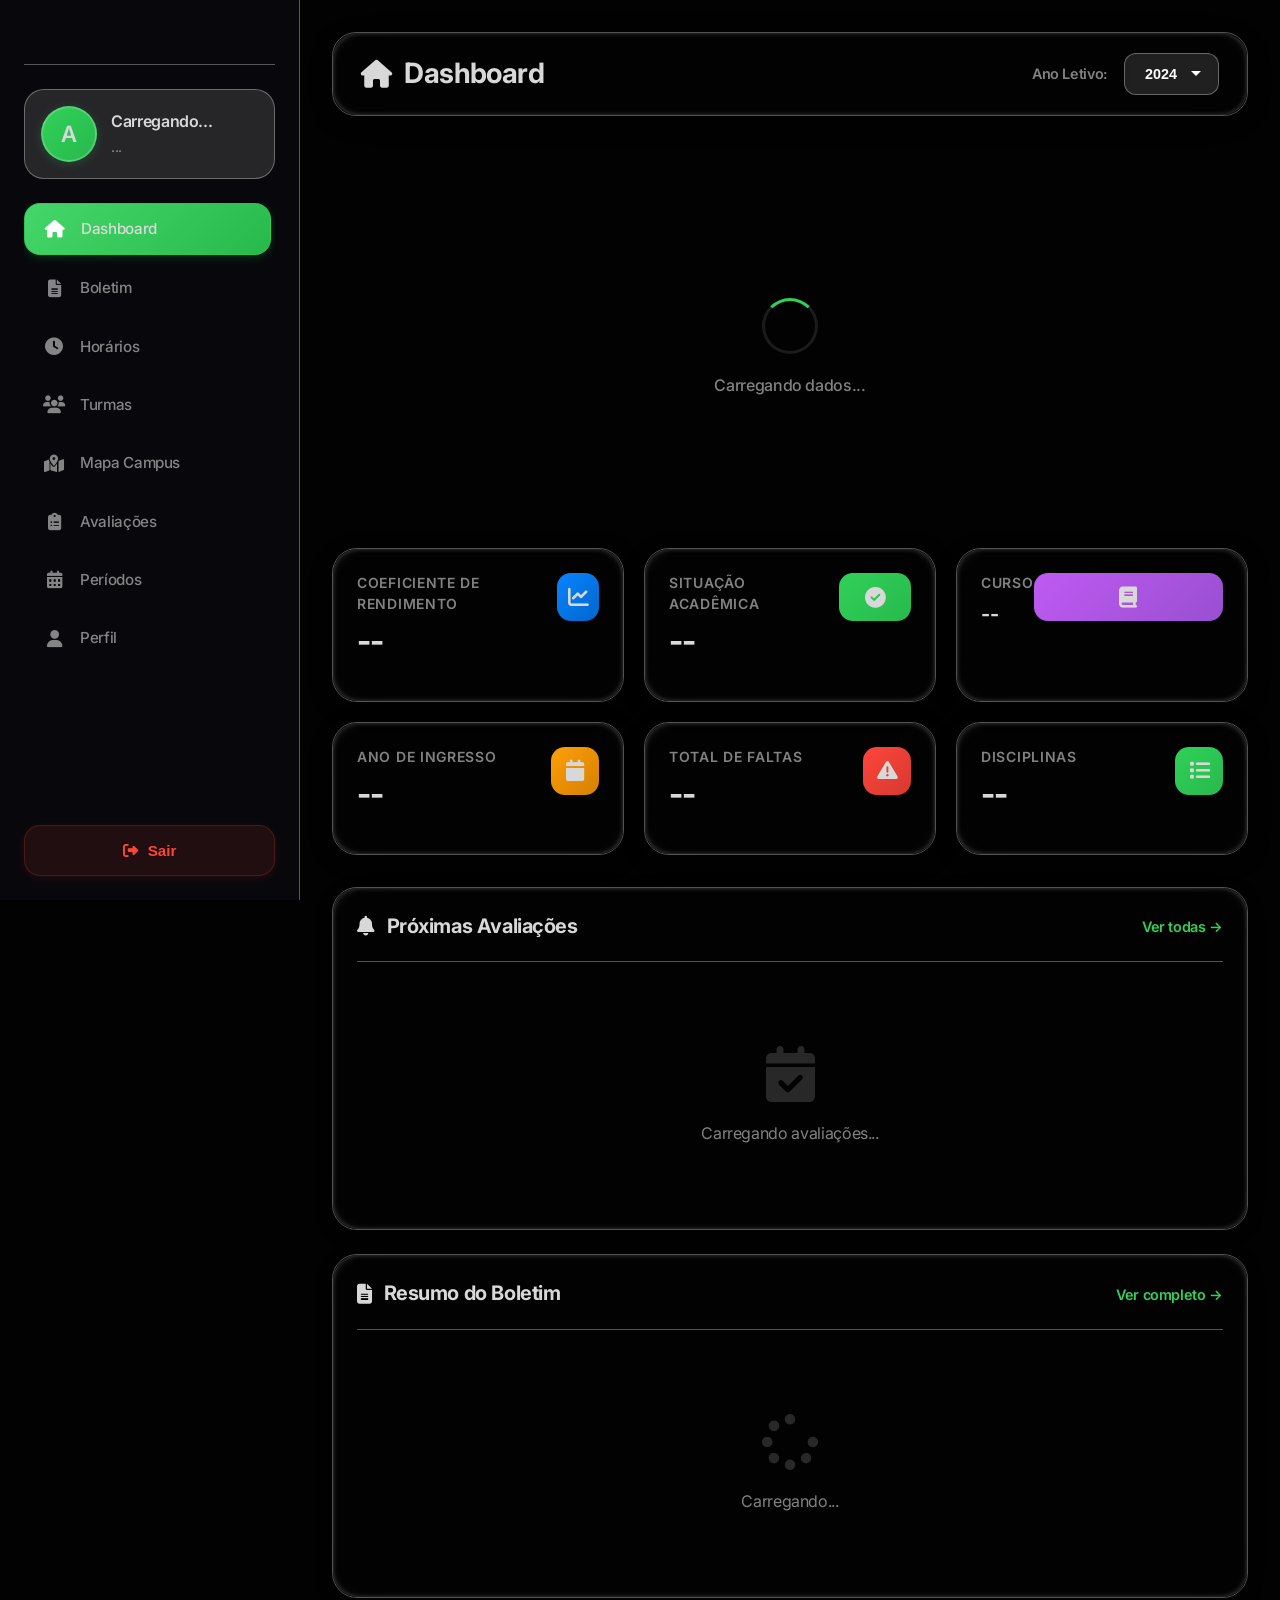
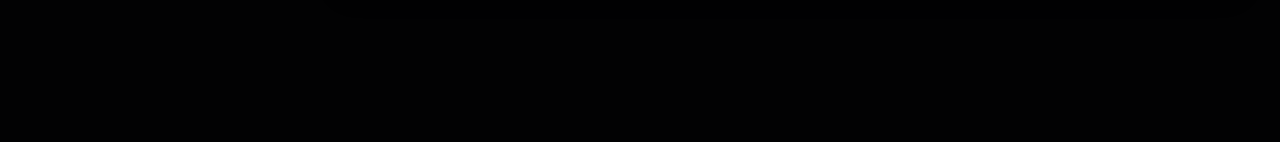
==== commit 89d1d017: "1.5 - Stable Version" ====
--- a/frontend/dashboard.html
+++ b/frontend/dashboard.html
@@ -239,7 +239,7 @@
             </div>
           </div>
 
-          <div class="stat-widget faltas">
+          <div class="stat-widget faltas" onclick="showSection('boletim')">
             <div class="stat-header">
               <div>
                 <div class="stat-label">Total de Faltas</div>
@@ -251,7 +251,7 @@
             </div>
           </div>
 
-          <div class="stat-widget">
+          <div class="stat-widget" onclick="showSection('turmas')">
             <div class="stat-header">
               <div>
                 <div class="stat-label">Disciplinas</div>
--- a/frontend/assets/css/style.css
+++ b/frontend/assets/css/style.css
@@ -284,7 +284,6 @@
     isolation: isolate;
     box-shadow: 0px 6px 24px rgba(0, 0, 0, 0.2);
     background: none;
-    cursor: pointer;
     overflow: hidden;
 }
 
@@ -367,6 +366,7 @@
   cursor: pointer;
   overflow: hidden;
   border: var(--glass-border) solid 1px;
+  transition: all 0.3s ease;
 }
 
 .stat-widget::before {
@@ -397,6 +397,7 @@
     border-color: var(--glass-border-strong);
     box-shadow: 0 8px 20px rgba(0, 0, 0, 0.25);
     overflow: hidden;
+    transition: all 0.3s ease;
 }
 
 .stat-header {
@@ -416,6 +417,16 @@
     font-size: 1.3rem;
     background: var(--gradient-primary);
 }
+.stat-widget.situacao{
+    cursor: default;
+}
+.stat-widget.curso{
+    cursor: default;
+}
+.stat-widget.ingresso{
+    cursor: default;
+}
+
 
 .stat-widget.ira .stat-icon {
     background: var(--gradient-blue);
@@ -1256,6 +1267,10 @@
     left: 0;
     height: calc(100% - 16px);
     width: 60px; /* Largura inicial */
+    /* O SEGREDO: Usamos uma variável para a posição */
+    /* E garantimos que o scale(1) esteja aqui para o navegador saber o centro */
+    transform: translateX(var(--x, 0)) scale(1);
+    transform-origin: center center;
     
     /* EFEITO DE REFRAÇÃO (VIDRO) */
     background: var(--indicator-light);
@@ -1281,8 +1296,8 @@
 
 /* ESTADO "BOBOLHA" (QUANDO ESTÁ SEGURANDO) */
 .nav-indicator.holding {
-    height: 80px; /* Aumenta de tamanho de forma dramática */
-    margin-top: -10px;
+    /* Mantemos a posição X e aplicamos o scale no mesmo lugar */
+    transform: translateX(var(--x, 0)) scale(1.3);
     
     /* INTENSIFICA O EFEITO DE REFRAÇÃO */
     backdrop-filter: blur(30px) saturate(250%);
@@ -1324,6 +1339,20 @@
 
 .mobile-menu-item.active i {
     color: var(--ios-accent-green); /* Ícone com a cor de destaque */
+}
+
+/* Esconde a dock em telas grandes */
+@media (min-width: 1025px) {
+    .mobile-menu {
+        display: none !important;
+    }
+}
+
+/* Garante que ela apareça APENAS em telas menores */
+@media (max-width: 1024px) {
+    .mobile-menu {
+        display: flex; /* Lembra que mudamos para flex para a bolha funcionar? */
+    }
 }
 
 .menu-toggle {
@@ -2525,4 +2554,30 @@
     0%, 100% { transform: rotate(0); }
     10%, 30%, 50% { transform: rotate(8deg); }
     20%, 40% { transform: rotate(-8deg); }
+}
+
+/* REMOVER FUNÇÕES DE NAVEGADOR SÓ PRO MOBILE*/
+
+/* Mobile: botão menor */
+@media (max-width: 768px) {
+    /* Bloqueia a seleção de texto em todo o app (menos em inputs) */
+* {
+    -webkit-user-select: none;  /* Safari/iOS */
+    -ms-user-select: none;      /* IE/Edge */
+    user-select: none;          /* Padrão */
+    -webkit-touch-callout: none; /* BLOQUEIA o menu de segurar (iOS) */
+    -webkit-tap-highlight-color: transparent; /* Remove o flash azul ao tocar */
+}
+
+/* Permite seleção apenas onde é necessário (ex: inputs de login) */
+input, textarea {
+    -webkit-user-select: text;
+    user-select: text;
+}
+
+/* Bloqueia o arrastar de imagens (que gera aquele link chato) */
+img {
+    -webkit-user-drag: none;
+    user-drag: none;
+}
 }
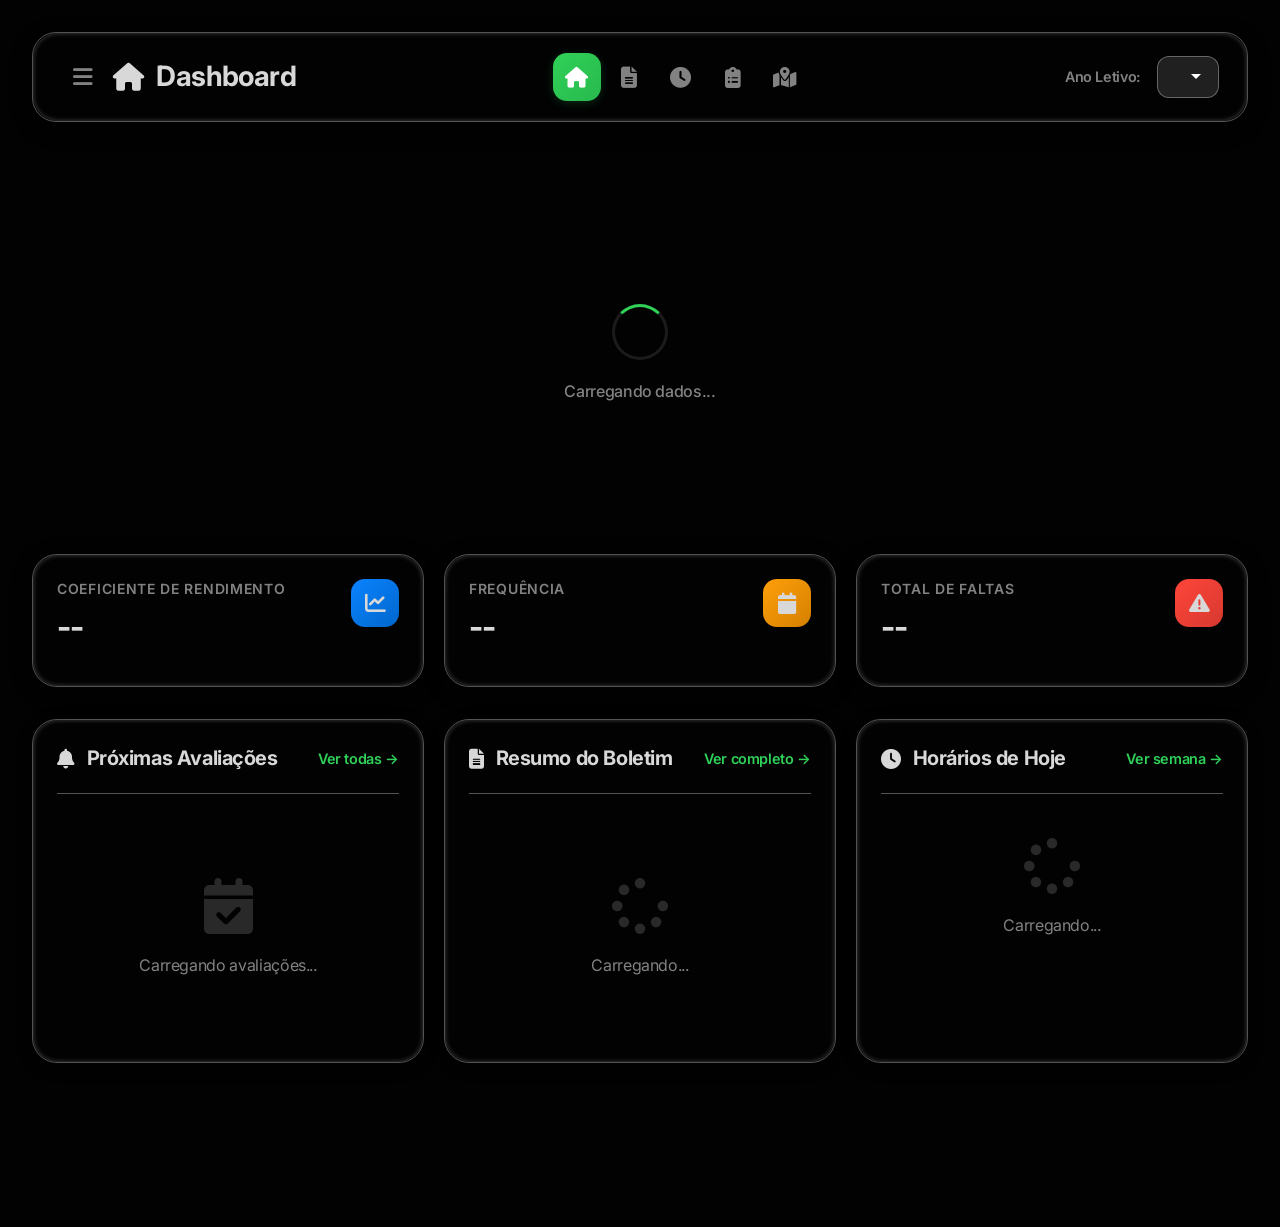
==== commit 77c00927: "1.6 - Novo Layout no PC e Otimização pesada" ====
--- a/frontend/dashboard.html
+++ b/frontend/dashboard.html
@@ -1,1015 +1,349 @@
 <!doctype html>
 <html lang="pt-br">
-  <head>
+<head>
     <meta charset="UTF-8" />
-    <meta
-      name="viewport"
-      content="width=device-width, initial-scale=1.0, viewport-fit=cover"
-    />
+    <meta name="viewport" content="width=device-width, initial-scale=1.0, viewport-fit=cover" />
     <meta name="theme-color" content="#0a0a0f" />
-    <link
-      rel="shortcut icon"
-      href="assets/icons/IF HUB - SEM FUNDO - 192x192.png"
-      type="image/x-icon"
-    />
+    <link rel="shortcut icon" href="assets/icons/IF HUB - SEM FUNDO - 192x192.png" type="image/x-icon" />
     <meta name="apple-mobile-web-app-capable" content="yes" />
-    <meta
-      name="apple-mobile-web-app-status-bar-style"
-      content="black-translucent"
-    />
+    <meta name="apple-mobile-web-app-status-bar-style" content="black-translucent" />
     <title>IF HUB - Portal Acadêmico</title>
     <link rel="manifest" href="/manifest.json" />
-    <link
-      href="https://cdnjs.cloudflare.com/ajax/libs/font-awesome/6.4.0/css/all.min.css"
-      rel="stylesheet"
-    />
+    <link href="https://cdnjs.cloudflare.com/ajax/libs/font-awesome/6.4.0/css/all.min.css" rel="stylesheet" />
     <link rel="preconnect" href="https://fonts.googleapis.com" />
     <link rel="preconnect" href="https://fonts.gstatic.com" crossorigin />
-    <link
-      href="https://fonts.googleapis.com/css2?family=Inter:wght@300;400;500;600;700;800&display=swap"
-      rel="stylesheet"
-    />
-    <!-- Adicione antes do seu style.css -->
+    <link href="https://fonts.googleapis.com/css2?family=Inter:wght@300;400;500;600;700;800&display=swap" rel="stylesheet" />
     <script src="https://cdn.jsdelivr.net/npm/fuse.js@7.0.0"></script>
     <link rel="stylesheet" href="assets/css/style.css" />
 
     <!-- Firebase SDK -->
     <script src="https://www.gstatic.com/firebasejs/9.22.0/firebase-app-compat.js"></script>
     <script src="https://www.gstatic.com/firebasejs/9.22.0/firebase-messaging-compat.js"></script>
-
     <script>
-      // Configuração do seu projeto
-      const firebaseConfig = {
-        apiKey: "AIzaSyA1dkn0ftReTMChrrnYOmMRjtDUd_fDkz0",
-        authDomain: "if-smart.firebaseapp.com",
-        projectId: "if-smart",
-        storageBucket: "if-smart.firebasestorage.app",
-        messagingSenderId: "544575127389",
-        appId: "1:544575127389:web:a7f2863fa74b9e743bf2b4",
-        measurementId: "G-YGGK0YTKP1",
-      };
-
-      firebase.initializeApp(firebaseConfig);
+        const firebaseConfig = {
+            apiKey: "AIzaSyA1dkn0ftReTMChrrnYOmMRjtDUd_fDkz0",
+            authDomain: "if-smart.firebaseapp.com",
+            projectId: "if-smart",
+            storageBucket: "if-smart.firebasestorage.app",
+            messagingSenderId: "544575127389",
+            appId: "1:544575127389:web:a7f2863fa74b9e743bf2b4",
+            measurementId: "G-YGGK0YTKP1",
+        };
+        firebase.initializeApp(firebaseConfig);
     </script>
-  </head>
-
-  <body>
-    <!-- Liquid Background -->
-    <div class="liquid-background">
-      <div class="bubble bubble-1"></div>
-      <div class="bubble bubble-2"></div>
-      <div class="bubble bubble-3"></div>
-      <div class="bubble bubble-4"></div>
-      <div class="bubble bubble-5"></div>
-    </div>
-
+</head>
+<body>
     <!-- Overlay para fechar sidebar no mobile -->
-    <div
-      id="sidebar-overlay"
-      class="sidebar-overlay"
-      onclick="closeSidebar()"
-    ></div>
+    <div id="sidebar-overlay" class="sidebar-overlay" onclick="closeSidebar()"></div>
 
     <!-- Mobile Menu Toggle -->
     <button class="menu-toggle" onclick="toggleSidebar()" aria-label="Menu">
-      <i id="menu-toggle-icon" class="fas fa-bars"></i>
+        <i id="menu-toggle-icon" class="fas fa-bars"></i>
     </button>
 
     <!-- Sidebar -->
-    <nav class="sidebar" id="sidebar">
-      <div class="sidebar-header">
-        <div class="brand">
-          <img
-            src="assets/icons/IF HUB - SEM FUNDO - 192x192.png"
-            style="width: 50%"
-            alt=""
-          />
-        </div>
-      </div>
-
-      <div class="user-card" onclick="showSection('perfil')">
-        <div class="user-avatar" id="sidebar-avatar">
-          <span id="sidebar-avatar-text">A</span>
-        </div>
-        <div class="user-info">
-          <h3 id="sidebar-nome">Carregando...</h3>
-          <p id="sidebar-matricula">...</p>
-        </div>
-      </div>
-
-      <ul class="nav-menu">
-        <li class="nav-item">
-          <a class="nav-link active" onclick="showSection('dashboard')">
-            <i class="fas fa-home"></i>
-            <span>Dashboard</span>
-          </a>
-        </li>
-        <li class="nav-item">
-          <a class="nav-link" onclick="showSection('boletim')">
-            <i class="fas fa-file-alt"></i>
-            <span>Boletim</span>
-          </a>
-        </li>
-        <li class="nav-item">
-          <a class="nav-link" onclick="showSection('horarios')">
-            <i class="fas fa-clock"></i>
-            <span>Horários</span>
-          </a>
-        </li>
-        <li class="nav-item">
-          <a class="nav-link" onclick="showSection('turmas')">
-            <i class="fas fa-users"></i>
-            <span>Turmas</span>
-          </a>
-        </li>
-        <li class="nav-item">
-          <a class="nav-link" onclick="showSection('mapa')">
-            <i class="fas fa-map-marked-alt"></i>
-            <span>Mapa Campus</span>
-          </a>
-        </li>
-        <li class="nav-item">
-          <a class="nav-link" onclick="showSection('avaliacoes')">
-            <i class="fas fa-clipboard-list"></i>
-            <span>Avaliações</span>
-          </a>
-        </li>
-        <li class="nav-item">
-          <a class="nav-link" onclick="showSection('periodos')">
-            <i class="fas fa-calendar-alt"></i>
-            <span>Períodos</span>
-          </a>
-        </li>
-        <li class="nav-item">
-          <a class="nav-link" onclick="showSection('perfil')">
-            <i class="fas fa-user"></i>
-            <span>Perfil</span>
-          </a>
-        </li>
-      </ul>
-
-      <button class="logout-btn" onclick="logout()">
-        <i class="fas fa-sign-out-alt"></i>
-        Sair
-      </button>
+    <nav class="sidebar sidebar-collapsed" id="sidebar">
+        <div class="sidebar-header">
+            <div class="brand">
+                <img src="assets/icons/IF HUB - SEM FUNDO - 192x192.png" style="width: 50%" alt="" />
+            </div>
+        </div>
+
+        <div class="user-card" onclick="showSection('perfil')">
+            <div class="user-avatar" id="sidebar-avatar">
+                <span id="sidebar-avatar-text">A</span>
+            </div>
+            <div class="user-info">
+                <h3 id="sidebar-nome">Carregando...</h3>
+                <p id="sidebar-matricula">...</p>
+            </div>
+        </div>
+
+        <ul class="nav-menu">
+            <li class="nav-item"><a class="nav-link active" onclick="showSection('dashboard'); return false;"><i class="fas fa-home"></i><span>Dashboard</span></a></li>
+            <li class="nav-item"><a class="nav-link" onclick="showSection('boletim'); return false;"><i class="fas fa-file-alt"></i><span>Boletim</span></a></li>
+            <li class="nav-item"><a class="nav-link" onclick="showSection('horarios'); return false;"><i class="fas fa-clock"></i><span>Horários</span></a></li>
+            <li class="nav-item"><a class="nav-link" onclick="showSection('turmas'); return false;"><i class="fas fa-users"></i><span>Turmas</span></a></li>
+            <li class="nav-item"><a class="nav-link" onclick="showSection('mapa'); return false;"><i class="fas fa-map-marked-alt"></i><span>Mapa Campus</span></a></li>
+            <li class="nav-item"><a class="nav-link" onclick="showSection('avaliacoes'); return false;"><i class="fas fa-clipboard-list"></i><span>Avaliações</span></a></li>
+            <li class="nav-item"><a class="nav-link" onclick="showSection('periodos'); return false;"><i class="fas fa-calendar-alt"></i><span>Períodos</span></a></li>
+            <li class="nav-item"><a class="nav-link" onclick="showSection('perfil'); return false;"><i class="fas fa-user"></i><span>Perfil</span></a></li>
+        </ul>
+        <div class="sem-nada">
+          
+        </div>
+        
     </nav>
 
     <!-- Main Content -->
-    <main class="main-content">
-      <!-- Header -->
-      <div class="ios-header">
-        <h1 class="header-title" id="page-title">
-          <i class="fas fa-home"></i>
-          Dashboard
-        </h1>
-        <div class="header-controls">
-          <span
-            style="
-              color: var(--ios-text-secondary);
-              font-size: 0.9rem;
-              font-weight: 600;
-            "
-            >Ano Letivo:</span
-          >
-          <select
-            id="ano-select"
-            onchange="trocarAno(this.value)"
-            class="ios-select"
-          >
-            <option>2024</option>
-          </select>
-        </div>
-      </div>
-
-      <!-- Alerts -->
-      <div id="alert-container"></div>
-
-      <!-- Loading -->
-      <div id="loading" class="loading-container">
-        <div class="ios-spinner"></div>
-        <p style="color: var(--ios-text-secondary); font-weight: 500">
-          Carregando dados...
-        </p>
-      </div>
-
-      <!-- DASHBOARD SECTION -->
-      <section id="dashboard-section" class="content-section active">
-        <div class="stats-grid">
-          <div class="stat-widget ira" onclick="showSection('boletim')">
-            <div class="stat-header">
-              <div>
-                <div class="stat-label">Coeficiente de Rendimento</div>
-                <div class="stat-value" id="card-ira">--</div>
-              </div>
-              <div class="stat-icon"><i class="fas fa-chart-line"></i></div>
-            </div>
-          </div>
-
-          <div class="stat-widget situacao">
-            <div class="stat-header">
-              <div>
-                <div class="stat-label">Situação Acadêmica</div>
-                <div class="stat-value" id="card-situacao">--</div>
-              </div>
-              <div class="stat-icon" style="width: 30%">
-                <i class="fas fa-check-circle"></i>
-              </div>
-            </div>
-          </div>
-
-          <div class="stat-widget curso">
-            <div class="stat-header">
-              <div>
-                <div class="stat-label">Curso</div>
-                <div class="stat-value small" id="card-curso">--</div>
-              </div>
-              <div class="stat-icon" style="width: 100%">
-                <i class="fas fa-book"></i>
-              </div>
-            </div>
-          </div>
-
-          <div class="stat-widget ingresso">
-            <div class="stat-header">
-              <div>
-                <div class="stat-label">Ano de Ingresso</div>
-                <div class="stat-value" id="card-ingresso">--</div>
-              </div>
-              <div class="stat-icon"><i class="fas fa-calendar"></i></div>
-            </div>
-          </div>
-
-          <div class="stat-widget faltas" onclick="showSection('boletim')">
-            <div class="stat-header">
-              <div>
-                <div class="stat-label">Total de Faltas</div>
-                <div class="stat-value" id="card-faltas">--</div>
-              </div>
-              <div class="stat-icon">
-                <i class="fas fa-exclamation-triangle"></i>
-              </div>
-            </div>
-          </div>
-
-          <div class="stat-widget" onclick="showSection('turmas')">
-            <div class="stat-header">
-              <div>
-                <div class="stat-label">Disciplinas</div>
-                <div class="stat-value" id="card-disciplinas">--</div>
-              </div>
-              <div class="stat-icon"><i class="fas fa-list"></i></div>
-            </div>
-          </div>
-        </div>
-
-        <div class="ios-panel">
-          <div class="panel-header">
-            <div class="panel-title">
-              <i class="fas fa-bell"></i> Próximas Avaliações
-            </div>
-            <a
-              href="#"
-              onclick="showSection('avaliacoes')"
-              style="
-                color: var(--ios-accent-green);
-                text-decoration: none;
-                font-weight: 600;
-                font-size: 0.9rem;
-              "
-              >Ver todas →</a
-            >
-          </div>
-          <div id="dashboard-avaliacoes">
-            <div class="empty-state">
-              <i class="fas fa-calendar-check"></i>
-              <p>Carregando avaliações...</p>
-            </div>
-          </div>
-        </div>
-
-        <div class="ios-panel">
-          <div class="panel-header">
-            <div class="panel-title">
-              <i class="fas fa-file-alt"></i> Resumo do Boletim
-            </div>
-            <a
-              href="#"
-              onclick="showSection('boletim')"
-              style="
-                color: var(--ios-accent-green);
-                text-decoration: none;
-                font-weight: 600;
-                font-size: 0.9rem;
-              "
-              >Ver completo →</a
-            >
-          </div>
-          <div id="dashboard-boletim-resumo">
-            <div class="empty-state">
-              <i class="fas fa-spinner fa-spin"></i>
-              <p>Carregando...</p>
-            </div>
-          </div>
-        </div>
-      </section>
-
-      <!-- BOLETIM SECTION -->
-      <section id="boletim-section" class="content-section">
-        <div class="ios-panel">
-          <div class="panel-header">
-            <div class="panel-title">
-              <i class="fas fa-file-alt"></i> Boletim Completo
-            </div>
-            <select
-              id="periodo-select"
-              onchange="mudarPeriodoBoletim()"
-              class="ios-select"
-              style="width: auto"
-            >
-              <option value="atual">Período Atual</option>
-            </select>
-          </div>
-          <div id="boletim-content">
-            <div class="empty-state">
-              <i class="fas fa-spinner fa-spin"></i>
-              <p>Carregando boletim...</p>
-            </div>
-          </div>
-        </div>
-      </section>
-
-      <!-- HORÁRIOS SECTION -->
-      <section id="horarios-section" class="content-section">
-        <div class="ios-panel">
-          <div class="panel-header">
-            <div class="panel-title">
-              <i class="fas fa-clock"></i> Grade Horária
-            </div>
-          </div>
-          <div id="horarios-content">
-            <div class="empty-state">
-              <i class="fas fa-spinner fa-spin"></i>
-              <p>Carregando horários...</p>
-            </div>
-          </div>
-        </div>
-      </section>
-
-      <!-- TURMAS SECTION -->
-      <section id="turmas-section" class="content-section">
-        <div class="ios-panel">
-          <div class="panel-header">
-            <div class="panel-title">
-              <i class="fas fa-users"></i> Minhas Turmas
-            </div>
-          </div>
-          <div id="turmas-content">
-            <div class="empty-state">
-              <i class="fas fa-spinner fa-spin"></i>
-              <p>Carregando turmas...</p>
-            </div>
-          </div>
-        </div>
-      </section>
-
-      <!-- MAPA SECTION -->
-      <section id="mapa-section" class="content-section">
-        <!-- Painel de Busca de Salas com Autocomplete Inteligente -->
-        <div class="ios-panel" style="margin-bottom: 24px">
-          <div class="panel-header">
-            <div class="panel-title">
-              <i class="fas fa-search-location"></i> Localizar Sala ou Bloco
-            </div>
-          </div>
-          <div class="map-search-box">
-            <div
-              class="autocomplete-container"
-              style="flex: 1; position: relative"
-            >
-              <input
-                type="text"
-                class="ios-input"
-                id="room-search"
-                placeholder="Digite: bibli, lab, sala 101, bloco A, cantina..."
-                oninput="handleSearchInput()"
-                onkeypress="if (event.key === 'Enter') performSmartSearch();"
-                autocomplete="off"
-              />
-              <div
-                class="autocomplete-suggestions"
-                id="autocomplete-suggestions"
-              ></div>
-            </div>
-            <button
-              class="ios-btn"
-              onclick="clearSearch()"
-              style="padding: 16px 24px"
-              title="Limpar pesquisa"
-            >
-              <i class="fas fa-times"></i>
+    <main class="main-content expanded" id="mainContent">
+        <!-- Header com navegação e botão toggle -->
+        <div class="ios-header">
+            <button class="sidebar-toggle" id="sidebarToggle" onclick="toggleSidebarDesktop()" title="Ocultar/Mostrar menu">
+                <i class="fas fa-bars"></i>
             </button>
-          </div>
-
-          <!-- Container de Resultados da Pesquisa -->
-          <div class="search-result-container" id="search-result-container">
-            <div class="search-result-title" id="search-result-title"></div>
-            <div class="search-result-content" id="search-result-content"></div>
-          </div>
-        </div>
-
-        <!-- Mapa Interativo -->
-        <div
-          class="ios-panel"
-          style="padding: 0; overflow: hidden; position: relative"
-        >
-          <div class="panel-header" style="padding: 20px 24px; margin: 0">
-            <div class="panel-title">
-              <i class="fas fa-map-marked-alt"></i> Mapa do Campus 3D
-            </div>
-          </div>
-
-          <!-- Container do mapa -->
-          <div
-            class="map-spiderman-container"
-            id="map-container"
-            style="border-radius: 0 0 24px 24px"
-          >
-            <!-- Imagem de fundo -->
-            <img
-              src="assets/img/campus-satellite.webp"
-              alt="Campus IFRN"
-              class="map-base-image"
-              id="campus-image"
-            />
-            <div class="map-overlay"></div>
-
-            <!-- BLOCOS PRINCIPAIS (A, B, C, D, E, F) -->
-
-            <!-- Bloco A - Administração e Laboratórios (já existente) -->
-            <div
-              class="building-3d tipo-lab"
-              data-id="A"
-              data-nome="Bloco A"
-              data-andares="3"
-              style="left: 39%; top: 28%; width: 18%; height: 20%"
-              onclick="selectBuilding('A')"
-            >
-              <div
-                class="building-top"
-                style="
-                  width: 100%;
-                  height: 100%;
-                  border-color: var(--ios-accent-purple);
-                "
-              >
-                <span>A</span>
-              </div>
-              <div class="building-face front" style="width: 100%"></div>
-              <div
-                class="building-face side"
-                style="width: 60px; height: 100%"
-              ></div>
-              <div class="building-label">Bloco A - Labs & Salas</div>
-            </div>
-
-            <!-- Bloco B - Centro de Convivência (já existente) -->
-            <div
-              class="building-3d tipo-admin"
-              data-id="B"
-              data-nome="Bloco B"
-              data-andares="3"
-              style="left: 25%; bottom: 2%; width: 10%; height: 38%"
-              onclick="selectBuilding('B')"
-            >
-              <div class="building-top" style="width: 100%; height: 100%">
-                <span>B</span>
-              </div>
-              <div class="building-face front" style="width: 100%"></div>
-              <div
-                class="building-face side"
-                style="width: 60px; height: 100%"
-              ></div>
-              <div class="building-label">Bloco B - Centro de Convivência</div>
-            </div>
-
-            <!-- Bloco C - Almoxarifado + Cantina + Saúde (NOVO - substitui 2 e 3) -->
-            <div
-              class="building-3d tipo-admin"
-              data-id="C"
-              data-nome="Bloco C"
-              data-andares="1"
-              style="left: 30%; top: 7%; width: 8%; height: 41%"
-              onclick="selectBuilding('C')"
-            >
-              <div
-                class="building-top"
-                style="
-                  width: 100%;
-                  height: 100%;
-                  border-color: var(--ios-accent-orange);
-                "
-              >
-                <span>C</span>
-              </div>
-              <div class="building-face front" style="width: 100%"></div>
-              <div class="building-label">
-                Bloco C - Almoxarifado/Cantina/Saúde
-              </div>
-            </div>
-
-            <!-- Bloco D - Mecânica/Refrigeração (renomeado de "Bloco 5") -->
-            <div
-              class="building-3d tipo-lab"
-              data-id="D"
-              data-nome="Bloco D"
-              data-andares="2"
-              style="left: 46%; top: 8%; width: 13%; height: 10%"
-              onclick="selectBuilding('D')"
-            >
-              <div
-                class="building-top"
-                style="
-                  width: 100%;
-                  height: 100%;
-                  border-color: var(--ios-accent-purple);
-                "
-              >
-                <span>D</span>
-              </div>
-              <div class="building-face front" style="width: 100%"></div>
-              <div class="building-label">Bloco D - Mecânica/Refrigeração</div>
-            </div>
-
-            <!-- Bloco E - GINÁSIO (parte 1) -->
-            <div
-              class="building-3d tipo-esporte"
-              data-id="E-ginasio"
-              data-nome="Ginásio"
-              data-andares="1"
-              style="
-                left: 79%;
-                top: 22%;
-                width: 18%;
-                height: 20%;
-                transform: rotate(57deg);
-              "
-              onclick="selectBuilding('E-ginasio')"
-            >
-              <div
-                class="building-top"
-                style="
-                  width: 100%;
-                  height: 100%;
-                  border-color: #ff3b30;
-                  background: rgba(255, 59, 48, 0.2);
-                "
-              >
-                <i class="fas fa-dumbbell"></i>
-              </div>
-              <div class="building-face front" style="width: 100%"></div>
-              <div class="building-label">Ginásio</div>
-            </div>
-
-            <!-- Bloco E - PRÉDIO ANEXO (parte 2 - música, NUARTE) -->
-            <div
-              class="building-3d tipo-esporte"
-              data-id="E-anexo"
-              data-nome="Prédio Anexo"
-              data-andares="2"
-              style="left: 73%; top: 8%; width: 11%; height: 9%"
-              onclick="selectBuilding('E-anexo')"
-            >
-              <div
-                class="building-top"
-                style="width: 100%; height: 100%; border-color: #ff3b30"
-              >
-                <span>E</span>
-              </div>
-              <div class="building-face front" style="width: 100%"></div>
-              <div
-                class="building-face side"
-                style="width: 60px; height: 100%"
-              ></div>
-              <div class="building-label">Música/NUARTE</div>
-            </div>
-
-            <!-- PISCINA (separada, já existia como 6) -->
-            <div
-              class="building-3d tipo-esporte"
-              data-id="6"
-              data-nome="Piscina"
-              data-andares="1"
-              style="
-                right: 0.5%;
-                top: 45%;
-                width: 10%;
-                height: 8%;
-                transform: rotate(-34deg);
-              "
-              onclick="selectBuilding('6')"
-            >
-              <div
-                class="building-top"
-                style="
-                  width: 100%;
-                  height: 100%;
-                  border-color: var(--ios-accent-blue);
-                  background: rgba(10, 132, 255, 0.2);
-                "
-              >
-                <i class="fas fa-swimming-pool"></i>
-              </div>
-              <div class="building-face front" style="width: 100%"></div>
-              <div class="building-label">Piscina</div>
-            </div>
-
-            <!-- Bloco F - Garagem/Depósitos (NOVO) -->
-            <div
-              class="building-3d tipo-admin"
-              data-id="F"
-              data-nome="Bloco F"
-              data-andares="1"
-              style="left: 38.5%; top: 2%; width: 7%; height: 24%"
-              onclick="selectBuilding('F')"
-            >
-              <div
-                class="building-top"
-                style="width: 100%; height: 100%; border-color: #8e8e93"
-              >
-                <span>F</span>
-              </div>
-              <div class="building-face front" style="width: 100%"></div>
-              <div class="building-label">Bloco F - Garagem</div>
-            </div>
-
-            <!-- ELEMENTOS EXTERNOS (já existentes) -->
-
-            <!-- Guarita (1) -->
-            <div
-              class="building-3d tipo-admin"
-              data-id="1"
-              data-nome="Guarita"
-              data-andares="1"
-              style="left: 38%; bottom: 2%; width: 4%; height: 8%"
-              onclick="selectBuilding('1')"
-            >
-              <div class="building-top" style="width: 100%; height: 100%">
-                <span>1</span>
-              </div>
-              <div class="building-face front" style="width: 100%"></div>
-              <div class="building-label">Guarita/Portaria</div>
-            </div>
-
-            <!-- Espaço Multiuso (4) - confirmado que existe -->
-            <div
-              class="building-3d tipo-esporte"
-              data-id="4"
-              data-nome="Espaço Multiuso"
-              data-andares="1"
-              style="left: 70.5%; top: 45%; width: 4%; height: 7%"
-              onclick="selectBuilding('4')"
-            >
-              <div
-                class="building-top"
-                style="
-                  width: 100%;
-                  height: 100%;
-                  border-color: var(--ios-accent-orange);
-                "
-              >
-                <span>4</span>
-              </div>
-              <div class="building-face front" style="width: 100%"></div>
-              <div class="building-label">Espaço Multiuso</div>
-            </div>
-
-            <!-- Quadra de Areia -->
-            <div
-              class="building-3d tipo-esporte"
-              data-id="areia"
-              data-nome="Quadra de Areia"
-              data-andares="1"
-              style="left: 60%; top: 25%; width: 10%; height: 23%"
-              onclick="selectBuilding('areia')"
-            >
-              <div
-                class="building-top"
-                style="
-                  width: 100%;
-                  height: 100%;
-                  border-color: var(--ios-accent-orange);
-                  background: rgba(255, 159, 10, 0.2);
-                "
-              >
-                <i class="fas fa-volleyball-ball"></i>
-              </div>
-              <div class="building-face front" style="width: 100%"></div>
-              <div class="building-label">Quadra de Areia</div>
-            </div>
-          </div>
-        </div>
-
-        <!-- Atalhos rápidos para categorias -->
-        <div class="quick-links" style="margin-top: 16px; margin-bottom: 16px">
-          <button
-            class="quick-link"
-            onclick="filterByCategory('lab')"
-            style="background: var(--glass-bg)"
-          >
-            <i class="fas fa-flask"></i> <span>Laboratórios</span>
-          </button>
-          <button class="quick-link" onclick="filterByCategory('biblioteca')">
-            <i class="fas fa-book"></i> <span>Bibliotecas</span>
-          </button>
-          <button class="quick-link" onclick="filterByCategory('esporte')">
-            <i class="fas fa-futbol"></i> <span>Esportes</span>
-          </button>
-          <button class="quick-link" onclick="filterByCategory('alimentacao')">
-            <i class="fas fa-utensils"></i> <span>Alimentação</span>
-          </button>
-        </div>
-
-        <!-- Informações do Campus -->
-        <div class="ios-panel">
-          <div class="panel-header">
-            <div class="panel-title">
-              <i class="fas fa-info-circle"></i> Informações do Campus
-            </div>
-          </div>
-          <div class="profile-grid">
-            <div class="info-row">
-              <span class="info-label"
-                ><i
-                  class="fas fa-map-marker-alt"
-                  style="margin-right: 8px; color: var(--ios-accent-green)"
-                ></i
-                >Endereço</span
-              >
-              <span class="info-value"
-                >Rua São Braz, nº 304, Paraíso - Santa Cruz-RN</span
-              >
-            </div>
-            <div class="info-row">
-              <span class="info-label"
-                ><i
-                  class="fas fa-clock"
-                  style="margin-right: 8px; color: var(--ios-accent-blue)"
-                ></i
-                >Funcionamento</span
-              >
-              <span class="info-value">07:00 - 22:00 (Seg-Sex)</span>
-            </div>
-            <div class="info-row">
-              <span class="info-label"
-                ><i
-                  class="fas fa-phone"
-                  style="margin-right: 8px; color: var(--ios-accent-purple)"
-                ></i
-                >Telefone</span
-              >
-              <span class="info-value">(84) 4005-4110</span>
-            </div>
-            <div class="info-row">
-              <span class="info-label"
-                ><i
-                  class="fas fa-envelope"
-                  style="margin-right: 8px; color: var(--ios-accent-orange)"
-                ></i
-                >Email</span
-              >
-              <span class="info-value">cosgem.sc@ifrn.edu.br</span>
-            </div>
-          </div>
-        </div>
-      </section>
-
-      <!-- PERÍODOS SECTION -->
-      <section id="periodos-section" class="content-section">
-        <div class="ios-panel">
-          <div class="panel-header">
-            <div class="panel-title">
-              <i class="fas fa-history"></i> Histórico Acadêmico
-            </div>
-          </div>
-          <div class="periodos-grid" id="periodos-grid">
-            <div class="empty-state">
-              <i class="fas fa-spinner fa-spin"></i>
-              <p>Carregando períodos...</p>
-            </div>
-          </div>
-        </div>
-      </section>
-
-      <!-- PERFIL SECTION -->
-      <section id="perfil-section" class="content-section">
-        <div class="ios-panel">
-          <div class="panel-header">
-            <div class="panel-title">
-              <i class="fas fa-id-card"></i> Dados Pessoais
-            </div>
-          </div>
-
-          <div class="profile-header">
-            <div class="profile-avatar-large" id="perfil-avatar">
-              <span id="perfil-avatar-text">A</span>
-            </div>
-            <div class="profile-info">
-              <h2 id="perfil-nome">Carregando...</h2>
-              <p>
-                <i class="fas fa-id-badge"></i>
-                <span id="perfil-matricula">...</span>
-              </p>
-              <p>
-                <i class="fas fa-envelope"></i>
-                <span id="perfil-email">...</span>
-              </p>
-              <p>
-                <i class="fas fa-map-marker-alt"></i>
-                <span id="perfil-campus">IFRN - Santa Cruz</span>
-              </p>
-            </div>
-          </div>
-
-          <div class="profile-grid" id="perfil-detalhes"></div>
-        </div>
-
-        <div class="ios-panel">
-          <div class="panel-header">
-            <div class="panel-title">
-              <i class="fas fa-cog"></i> Configurações
-            </div>
-          </div>
-          <div style="display: grid; gap: 12px">
-            <!-- BOTÃO DE NOTIFICAÇÕES -->
-            <button
-              id="notification-btn"
-              class="ios-btn"
-              onclick="initNotifications()"
-              style="
-                width: 100%;
-                justify-content: center;
-                display: flex;
-                align-items: center;
-                gap: 10px;
-              "
-            >
-              <i class="fas fa-bell"></i>
-              <span>Ativar Notificações</span>
-            </button>
-
-            <button
-              class="ios-btn secondary"
-              style="width: 100%; justify-content: center"
-              onclick="logout()"
-            >
-              <i class="fas fa-sign-out-alt"></i>
-              Sair da Conta
-            </button>
-            <p style="text-align: center">
-              © 2026 - Arthur Araújo - Todos os direitos reservados
-            </p>
-          </div>
-        </div>
-      </section>
-
-      <!-- AVALIAÇÕES SECTION -->
-      <section id="avaliacoes-section" class="content-section">
-        <div class="ios-panel">
-          <div class="panel-header">
-            <div class="panel-title">
-              <i class="fas fa-clipboard-list"></i> Próximas Avaliações
-            </div>
-          </div>
-          <div id="avaliacoes-content">
-            <div class="empty-state">
-              <i class="fas fa-spinner fa-spin"></i>
-              <p>Carregando avaliações...</p>
-            </div>
-          </div>
-        </div>
-
-        <div class="ios-panel" style="margin-top: 20px">
-          <div class="panel-header">
-            <div class="panel-title">
-              <i class="fas fa-history"></i> Histórico de Avaliações
-            </div>
-          </div>
-          <div id="avaliacoes-historico-content">
-            <div class="empty-state">
-              <i class="fas fa-spinner fa-spin"></i>
-              <p>Carregando histórico...</p>
-            </div>
-          </div>
-        </div>
-      </section>
+            <h1 class="header-title" id="page-title">
+                <i class="fas fa-home"></i> Dashboard
+            </h1>
+            <!-- Nova navegação no header -->
+            <div class="header-nav">
+                <a class="header-nav-link active" onclick="showSection('dashboard'); return false;" title="Dashboard"><i class="fas fa-home"></i></a>
+                <a class="header-nav-link" onclick="showSection('boletim'); return false;" title="Boletim"><i class="fas fa-file-alt"></i></a>
+                <a class="header-nav-link" onclick="showSection('horarios'); return false;" title="Horários"><i class="fas fa-clock"></i></a>
+                <a class="header-nav-link" onclick="showSection('avaliacoes'); return false;" title="Avaliações"><i class="fas fa-clipboard-list"></i></a>
+                <a class="header-nav-link" onclick="showSection('mapa'); return false;" title="Mapa"><i class="fas fa-map-marked-alt"></i></a>
+            </div>
+            <div class="header-controls">
+                <span style="color: var(--ios-text-secondary); font-size: 0.9rem; font-weight: 600;">Ano Letivo:</span>
+                <select id="ano-select" onchange="trocarAno(this.value)" class="ios-select"><option></option></select>
+            </div>
+        </div>
+
+        <!-- Alerts -->
+        <div id="alert-container"></div>
+
+        <!-- Loading -->
+        <div id="loading" class="loading-container">
+            <div class="ios-spinner"></div>
+            <p style="color: var(--ios-text-secondary); font-weight: 500;">Carregando dados...</p>
+        </div>
+
+        <!-- DASHBOARD SECTION -->
+        <section id="dashboard-section" class="content-section active">
+            <div class="stats-grid">
+                <div class="stat-widget ira" onclick="showSection('boletim')">
+                    <div class="stat-header">
+                        <div><div class="stat-label">Coeficiente de Rendimento</div><div class="stat-value" id="card-ira">--</div></div>
+                        <div class="stat-icon"><i class="fas fa-chart-line"></i></div>
+                    </div>
+                </div>
+                <div class="stat-widget ingresso">
+                    <div class="stat-header">
+                        <div><div class="stat-label">Frequência</div><div class="stat-value" id="card-frequencia">--</div></div>
+                        <div class="stat-icon"><i class="fas fa-calendar"></i></div>
+                    </div>
+                </div>
+                <div class="stat-widget faltas" onclick="showSection('boletim')">
+                    <div class="stat-header">
+                        <div><div class="stat-label">Total de Faltas</div><div class="stat-value" id="card-faltas">--</div></div>
+                        <div class="stat-icon"><i class="fas fa-exclamation-triangle"></i></div>
+                    </div>
+                </div>
+            </div>
+
+            <!-- Painéis -->
+            <div style="display: flex; flex-wrap: wrap; gap: 20px; margin-bottom: 20px;">
+                <div class="ios-panel" style="flex: 1 1 300px;">
+                    <div class="panel-header">
+                        <div class="panel-title"><i class="fas fa-bell"></i> Próximas Avaliações</div>
+                        <a href="#" onclick="showSection('avaliacoes'); return false;" style="color: var(--ios-accent-green); text-decoration: none; font-weight: 600; font-size: 0.9rem;">Ver todas →</a>
+                    </div>
+                    <div id="dashboard-avaliacoes"><div class="empty-state"><i class="fas fa-calendar-check"></i><p>Carregando avaliações...</p></div></div>
+                </div>
+                <div class="ios-panel" style="flex: 1 1 300px;">
+                    <div class="panel-header">
+                        <div class="panel-title"><i class="fas fa-file-alt"></i> Resumo do Boletim</div>
+                        <a href="#" onclick="showSection('boletim'); return false;" style="color: var(--ios-accent-green); text-decoration: none; font-weight: 600; font-size: 0.9rem;">Ver completo →</a>
+                    </div>
+                    <div id="dashboard-boletim-resumo"><div class="empty-state"><i class="fas fa-spinner fa-spin"></i><p>Carregando...</p></div></div>
+                </div>
+                <div class="ios-panel" style="flex: 1 1 300px;">
+                    <div class="panel-header">
+                        <div class="panel-title"><i class="fas fa-clock"></i> Horários de Hoje</div>
+                        <a href="#" onclick="showSection('horarios'); return false;" style="color: var(--ios-accent-green); text-decoration: none; font-weight: 600; font-size: 0.9rem;">Ver semana →</a>
+                    </div>
+                    <div id="dashboard-horarios-hoje"><div class="empty-state"><i class="fas fa-spinner fa-spin"></i><p>Carregando...</p></div></div>
+                </div>
+            </div>
+        </section>
+
+        <!-- BOLETIM SECTION -->
+        <section id="boletim-section" class="content-section">
+            <div class="ios-panel">
+                <div class="panel-header">
+                    <div class="panel-title"><i class="fas fa-file-alt"></i> Boletim Completo</div>
+                    <select id="periodo-select" onchange="mudarPeriodoBoletim()" class="ios-select" style="width: auto"><option value="atual">Período Atual</option></select>
+                </div>
+                <div id="boletim-content"><div class="empty-state"><i class="fas fa-spinner fa-spin"></i><p>Carregando boletim...</p></div></div>
+            </div>
+        </section>
+
+        <!-- HORÁRIOS SECTION -->
+        <section id="horarios-section" class="content-section">
+            <div class="ios-panel">
+                <div class="panel-header"><div class="panel-title"><i class="fas fa-clock"></i> Grade Horária</div></div>
+                <div id="horarios-content"><div class="empty-state"><i class="fas fa-spinner fa-spin"></i><p>Carregando horários...</p></div></div>
+            </div>
+        </section>
+
+        <!-- TURMAS SECTION -->
+        <section id="turmas-section" class="content-section">
+            <div class="ios-panel">
+                <div class="panel-header"><div class="panel-title"><i class="fas fa-users"></i> Minhas Turmas</div></div>
+                <div id="turmas-content"><div class="empty-state"><i class="fas fa-spinner fa-spin"></i><p>Carregando turmas...</p></div></div>
+            </div>
+        </section>
+
+        <!-- MAPA SECTION -->
+        <section id="mapa-section" class="content-section">
+            <!-- Painel de Busca de Salas com Autocomplete Inteligente -->
+            <div class="ios-panel" style="margin-bottom: 24px">
+                <div class="panel-header"><div class="panel-title"><i class="fas fa-search-location"></i> Localizar Sala ou Bloco</div></div>
+                <div class="map-search-box">
+                    <div class="autocomplete-container" style="flex: 1; position: relative">
+                        <input type="text" class="ios-input" id="room-search" placeholder="Digite: bibli, lab, sala 101, bloco A, cantina..." oninput="handleSearchInput()" onkeypress="if (event.key === 'Enter') performSmartSearch();" autocomplete="off" />
+                        <div class="autocomplete-suggestions" id="autocomplete-suggestions"></div>
+                    </div>
+                    <button class="ios-btn" onclick="clearSearch()" style="padding: 16px 24px" title="Limpar pesquisa"><i class="fas fa-times"></i></button>
+                </div>
+                <!-- Container de Resultados da Pesquisa -->
+                <div class="search-result-container" id="search-result-container">
+                    <div class="search-result-title" id="search-result-title"></div>
+                    <div class="search-result-content" id="search-result-content"></div>
+                </div>
+            </div>
+
+            <!-- Mapa Interativo -->
+            <div class="ios-panel" style="padding: 0; overflow: hidden; position: relative">
+                <div class="panel-header" style="padding: 20px 24px; margin: 0">
+                    <div class="panel-title"><i class="fas fa-map-marked-alt"></i> Mapa do Campus 3D</div>
+                </div>
+                <div class="map-spiderman-container" id="map-container" style="border-radius: 0 0 24px 24px">
+                    <img src="assets/img/campus-satellite.webp" alt="Campus IFRN" class="map-base-image" id="campus-image" />
+                    <div class="map-overlay"></div>
+                    <!-- BLOCOS PRINCIPAIS -->
+                    <div class="building-3d tipo-lab" data-id="A" data-nome="Bloco A" data-andares="3" style="left: 39%; top: 28%; width: 18%; height: 20%" onclick="selectBuilding('A')">
+                        <div class="building-top" style="width:100%;height:100%;border-color:var(--ios-accent-purple);"><span>A</span></div>
+                        <div class="building-face front" style="width:100%"></div><div class="building-face side" style="width:60px;height:100%"></div>
+                        <div class="building-label">Bloco A - Labs & Salas</div>
+                    </div>
+                    <div class="building-3d tipo-admin" data-id="B" data-nome="Bloco B" data-andares="3" style="left: 25%; bottom: 2%; width: 10%; height: 38%" onclick="selectBuilding('B')">
+                        <div class="building-top" style="width:100%;height:100%;"><span>B</span></div>
+                        <div class="building-face front" style="width:100%"></div><div class="building-face side" style="width:60px;height:100%"></div>
+                        <div class="building-label">Bloco B - Centro de Convivência</div>
+                    </div>
+                    <div class="building-3d tipo-admin" data-id="C" data-nome="Bloco C" data-andares="1" style="left: 30%; top: 7%; width: 8%; height: 41%" onclick="selectBuilding('C')">
+                        <div class="building-top" style="width:100%;height:100%;border-color:var(--ios-accent-orange);"><span>C</span></div>
+                        <div class="building-face front" style="width:100%"></div><div class="building-label">Bloco C - Almoxarifado/Cantina/Saúde</div>
+                    </div>
+                    <div class="building-3d tipo-lab" data-id="D" data-nome="Bloco D" data-andares="2" style="left: 46%; top: 8%; width: 13%; height: 10%" onclick="selectBuilding('D')">
+                        <div class="building-top" style="width:100%;height:100%;border-color:var(--ios-accent-purple);"><span>D</span></div>
+                        <div class="building-face front" style="width:100%"></div><div class="building-label">Bloco D - Mecânica/Refrigeração</div>
+                    </div>
+                    <div class="building-3d tipo-esporte" data-id="E-ginasio" data-nome="Ginásio" data-andares="1" style="left:79%;top:22%;width:18%;height:20%;transform:rotate(57deg);" onclick="selectBuilding('E-ginasio')">
+                        <div class="building-top" style="width:100%;height:100%;border-color:#ff3b30;background:rgba(255,59,48,0.2);"><i class="fas fa-dumbbell"></i></div>
+                        <div class="building-face front" style="width:100%"></div><div class="building-label">Ginásio</div>
+                    </div>
+                    <div class="building-3d tipo-esporte" data-id="E-anexo" data-nome="Prédio Anexo" data-andares="2" style="left:73%;top:8%;width:11%;height:9%" onclick="selectBuilding('E-anexo')">
+                        <div class="building-top" style="width:100%;height:100%;border-color:#ff3b30"><span>E</span></div>
+                        <div class="building-face front" style="width:100%"></div><div class="building-face side" style="width:60px;height:100%"></div>
+                        <div class="building-label">Música/NUARTE</div>
+                    </div>
+                    <div class="building-3d tipo-esporte" data-id="6" data-nome="Piscina" data-andares="1" style="right:0.5%;top:45%;width:10%;height:8%;transform:rotate(-34deg);" onclick="selectBuilding('6')">
+                        <div class="building-top" style="width:100%;height:100%;border-color:var(--ios-accent-blue);background:rgba(10,132,255,0.2);"><i class="fas fa-swimming-pool"></i></div>
+                        <div class="building-face front" style="width:100%"></div><div class="building-label">Piscina</div>
+                    </div>
+                    <div class="building-3d tipo-admin" data-id="F" data-nome="Bloco F" data-andares="1" style="left:38.5%;top:2%;width:7%;height:24%" onclick="selectBuilding('F')">
+                        <div class="building-top" style="width:100%;height:100%;border-color:#8e8e93"><span>F</span></div>
+                        <div class="building-face front" style="width:100%"></div><div class="building-label">Bloco F - Garagem</div>
+                    </div>
+                    <div class="building-3d tipo-admin" data-id="1" data-nome="Guarita" data-andares="1" style="left:38%;bottom:2%;width:4%;height:8%" onclick="selectBuilding('1')">
+                        <div class="building-top" style="width:100%;height:100%;"><span>1</span></div>
+                        <div class="building-face front" style="width:100%"></div><div class="building-label">Guarita/Portaria</div>
+                    </div>
+                    <div class="building-3d tipo-esporte" data-id="4" data-nome="Espaço Multiuso" data-andares="1" style="left:70.5%;top:45%;width:4%;height:7%" onclick="selectBuilding('4')">
+                        <div class="building-top" style="width:100%;height:100%;border-color:var(--ios-accent-orange);"><span>4</span></div>
+                        <div class="building-face front" style="width:100%"></div><div class="building-label">Espaço Multiuso</div>
+                    </div>
+                    <div class="building-3d tipo-esporte" data-id="areia" data-nome="Quadra de Areia" data-andares="1" style="left:60%;top:25%;width:10%;height:23%" onclick="selectBuilding('areia')">
+                        <div class="building-top" style="width:100%;height:100%;border-color:var(--ios-accent-orange);background:rgba(255,159,10,0.2);"><i class="fas fa-volleyball-ball"></i></div>
+                        <div class="building-face front" style="width:100%"></div><div class="building-label">Quadra de Areia</div>
+                    </div>
+                </div>
+            </div>
+
+            <!-- Atalhos rápidos -->
+            <div class="quick-links" style="margin-top: 16px; margin-bottom: 16px">
+                <button class="quick-link" onclick="filterByCategory('lab')" style="background: var(--glass-bg)"><i class="fas fa-flask"></i><span>Laboratórios</span></button>
+                <button class="quick-link" onclick="filterByCategory('biblioteca')"><i class="fas fa-book"></i><span>Bibliotecas</span></button>
+                <button class="quick-link" onclick="filterByCategory('esporte')"><i class="fas fa-futbol"></i><span>Esportes</span></button>
+                <button class="quick-link" onclick="filterByCategory('alimentacao')"><i class="fas fa-utensils"></i><span>Alimentação</span></button>
+            </div>
+
+            <!-- Informações do Campus -->
+            <div class="ios-panel">
+                <div class="panel-header"><div class="panel-title"><i class="fas fa-info-circle"></i> Informações do Campus</div></div>
+                <div class="profile-grid">
+                    <div class="info-row"><span class="info-label"><i class="fas fa-map-marker-alt" style="margin-right:8px;color:var(--ios-accent-green);"></i>Endereço</span><span class="info-value">Rua São Braz, nº 304, Paraíso - Santa Cruz-RN</span></div>
+                    <div class="info-row"><span class="info-label"><i class="fas fa-clock" style="margin-right:8px;color:var(--ios-accent-blue);"></i>Funcionamento</span><span class="info-value">07:00 - 22:00 (Seg-Sex)</span></div>
+                    <div class="info-row"><span class="info-label"><i class="fas fa-phone" style="margin-right:8px;color:var(--ios-accent-purple);"></i>Telefone</span><span class="info-value">(84) 4005-4110</span></div>
+                    <div class="info-row"><span class="info-label"><i class="fas fa-envelope" style="margin-right:8px;color:var(--ios-accent-orange);"></i>Email</span><span class="info-value">cosgem.sc@ifrn.edu.br</span></div>
+                </div>
+            </div>
+        </section>
+
+        <!-- PERÍODOS SECTION -->
+        <section id="periodos-section" class="content-section">
+            <div class="ios-panel">
+                <div class="panel-header"><div class="panel-title"><i class="fas fa-history"></i> Histórico Acadêmico</div></div>
+                <div class="periodos-grid" id="periodos-grid"><div class="empty-state"><i class="fas fa-spinner fa-spin"></i><p>Carregando períodos...</p></div></div>
+            </div>
+        </section>
+
+        <!-- PERFIL SECTION -->
+        <section id="perfil-section" class="content-section">
+            <div class="ios-panel">
+                <div class="panel-header"><div class="panel-title"><i class="fas fa-id-card"></i> Dados Pessoais</div></div>
+                <div class="profile-header">
+                    <div class="profile-avatar-large" id="perfil-avatar"><span id="perfil-avatar-text">A</span></div>
+                    <div class="profile-info">
+                        <h2 id="perfil-nome">Carregando...</h2>
+                        <p><i class="fas fa-id-badge"></i> <span id="perfil-matricula">...</span></p>
+                        <p><i class="fas fa-envelope"></i> <span id="perfil-email">...</span></p>
+                        <p><i class="fas fa-map-marker-alt"></i> <span id="perfil-campus">IFRN - Santa Cruz</span></p>
+                    </div>
+                </div>
+                <div class="profile-grid" id="perfil-detalhes"></div>
+            </div>
+            <div class="ios-panel">
+                <div class="panel-header"><div class="panel-title"><i class="fas fa-cog"></i> Configurações</div></div>
+                <div style="display: grid; gap: 12px">
+                    <button id="notification-btn" class="ios-btn" onclick="initNotifications()" style="width:100%;justify-content:center;display:flex;align-items:center;gap:10px;"><i class="fas fa-bell"></i><span>Ativar Notificações</span></button>
+                    <button class="ios-btn secondary" style="width:100%;justify-content:center" onclick="logout()"><i class="fas fa-sign-out-alt"></i>Sair da Conta</button>
+                    <p style="text-align:center;">© 2026 - Arthur Araújo - Todos os direitos reservados</p>
+                </div>
+            </div>
+        </section>
+
+        <!-- AVALIAÇÕES SECTION -->
+        <section id="avaliacoes-section" class="content-section">
+            <div class="ios-panel">
+                <div class="panel-header"><div class="panel-title"><i class="fas fa-clipboard-list"></i> Próximas Avaliações</div></div>
+                <div id="avaliacoes-content"><div class="empty-state"><i class="fas fa-spinner fa-spin"></i><p>Carregando avaliações...</p></div></div>
+            </div>
+            <div class="ios-panel" style="margin-top:20px;">
+                <div class="panel-header"><div class="panel-title"><i class="fas fa-history"></i> Histórico de Avaliações</div></div>
+                <div id="avaliacoes-historico-content"><div class="empty-state"><i class="fas fa-spinner fa-spin"></i><p>Carregando histórico...</p></div></div>
+            </div>
+        </section>
     </main>
 
     <nav class="mobile-menu" id="mobileMenu">
-      <div class="nav-indicator" id="navIndicator"></div>
-
-      <a
-        href="#"
-        class="mobile-menu-item active"
-        data-index="0"
-        onclick="
-          showSection('dashboard', event);
-          return false;
-        "
-      >
-        <i class="fas fa-home"></i>
-        <span>Início</span>
-      </a>
-      <a
-        href="#"
-        class="mobile-menu-item"
-        data-index="1"
-        onclick="
-          showSection('boletim', event);
-          return false;
-        "
-      >
-        <i class="fas fa-file-alt"></i>
-        <span>Notas</span>
-      </a>
-      <a
-        href="#"
-        class="mobile-menu-item"
-        data-index="2"
-        onclick="
-          showSection('mapa', event);
-          return false;
-        "
-      >
-        <i class="fas fa-map-marked-alt"></i>
-        <span>Mapa</span>
-      </a>
-      <a
-        href="#"
-        class="mobile-menu-item"
-        data-index="3"
-        onclick="
-          showSection('horarios', event);
-          return false;
-        "
-      >
-        <i class="fas fa-clock"></i>
-        <span>Horários</span>
-      </a>
-      <a
-        href="#"
-        class="mobile-menu-item"
-        data-index="4"
-        onclick="
-          showSection('perfil', event);
-          return false;
-        "
-      >
-        <i class="fas fa-user"></i>
-        <span>Perfil</span>
-      </a>
+        <div class="nav-indicator" id="navIndicator"></div>
+        <a href="#" class="mobile-menu-item active" data-index="0" onclick="showSection('dashboard', event); return false;"><i class="fas fa-home"></i><span>Início</span></a>
+        <a href="#" class="mobile-menu-item" data-index="1" onclick="showSection('boletim', event); return false;"><i class="fas fa-file-alt"></i><span>Notas</span></a>
+        <a href="#" class="mobile-menu-item" data-index="2" onclick="showSection('mapa', event); return false;"><i class="fas fa-map-marked-alt"></i><span>Mapa</span></a>
+        <a href="#" class="mobile-menu-item" data-index="3" onclick="showSection('horarios', event); return false;"><i class="fas fa-clock"></i><span>Horários</span></a>
+        <a href="#" class="mobile-menu-item" data-index="4" onclick="showSection('perfil', event); return false;"><i class="fas fa-user"></i><span>Perfil</span></a>
     </nav>
-
-    <script src="assets/js/fuse.js"></script>
 
     <script src="assets/js/dashboard.js"></script>
     <script>
-      if ("serviceWorker" in navigator) {
-        window.addEventListener("load", () => {
-          navigator.serviceWorker
-            .register("/service-worker.js")
-            .then((reg) => {
-              console.log("Service Worker registrado com sucesso!", reg);
-            })
-            .catch((err) => {
-              console.log("Erro ao registrar Service Worker:", err);
+        if ("serviceWorker" in navigator) {
+            window.addEventListener("load", () => {
+                navigator.serviceWorker.register("/service-worker.js").then(reg => console.log("Service Worker registrado com sucesso!", reg)).catch(err => console.log("Erro ao registrar Service Worker:", err));
             });
-        });
-      }
+        }
     </script>
-
-    <svg xmlns="http://www.w3.org/2000/svg" style="display: none">
-      <filter
-        id="refractionEffect"
-        x="0%"
-        y="0%"
-        width="100%"
-        height="100%"
-        filterUnits="objectBoundingBox"
-      >
-        <feComponentTransfer in="SourceAlpha" result="alpha">
-          <feFuncA type="identity" />
-        </feComponentTransfer>
-
-        <feGaussianBlur in="alpha" stdDeviation="25" result="blur" />
-
-        <feDisplacementMap
-          in="SourceGraphic"
-          in2="blur"
-          scale="20"
-          xChannelSelector="A"
-          yChannelSelector="A"
-        />
-      </filter>
-    </svg>
-  </body>
-</html>
+</body>
+</html>
--- a/frontend/assets/css/style.css
+++ b/frontend/assets/css/style.css
@@ -5,8 +5,8 @@
     --glass-bg-hover: rgba(255, 255, 255, 0.16);
     --glass-border: #ffffff52;
     --glass-border-strong: rgba(255, 255, 255, 0.25);
-    --liquid-blur: blur(5px) saturate(150%);
-    --liquid-blur-heavy: blur(15px) saturate(180%);
+    --liquid-blur: blur(3px) saturate(150%);
+    --liquid-blur-heavy: blur(10px) saturate(180%);
     --glass-shadow: 0 4px 16px rgba(0, 0, 0, 0.3);
     --glass-shadow-elevated: 0 12px 30px rgba(0, 0, 0, 0.4);
     --indicator-glass: rgba(255, 255, 255, 0.15);
@@ -301,10 +301,6 @@
   position: absolute;
   inset: 0;
   z-index: -1;
-  backdrop-filter: blur(4px);
-  -webkit-backdrop-filter: blur(4px);
-  filter: url(#refractionEffect);
-  -webkit-filter: url(#refractionEffect);
 }
 
 .header-title {
@@ -331,7 +327,7 @@
     font-weight: 600;
     font-size: 0.9rem;
     cursor: pointer;
-    backdrop-filter: blur(10px);
+    backdrop-filter: blur(5px);
     outline: none;
     appearance: none;
     background-image: url("data:image/svg+xml,%3Csvg xmlns='http://www.w3.org/2000/svg' width='12' height='12' viewBox='0 0 12 12'%3E%3Cpath fill='%23fff' d='M6 8L1 3h10z'/%3E%3C/svg%3E");
@@ -384,10 +380,6 @@
   position: absolute;
   inset: 0;
   z-index: -1;
-  backdrop-filter: blur(4px);
-  -webkit-backdrop-filter: blur(4px);
-  filter: url(#refractionEffect);
-  -webkit-filter: url(#refractionEffect);
 }
 
 
@@ -521,10 +513,6 @@
   position: absolute;
   inset: 0;
   z-index: -1;
-  backdrop-filter: blur(4px);
-  -webkit-backdrop-filter: blur(4px);
-  filter: url(#refractionEffect);
-  -webkit-filter: url(#refractionEffect);
 }
 
 .ios-panel:hover {
@@ -606,7 +594,7 @@
     border-radius: 12px;
     font-weight: 700;
     font-size: 0.9rem;
-    backdrop-filter: blur(5px);
+    backdrop-filter: blur(3px);
     border: 1px solid rgba(255, 255, 255, 0.2);
 }
 
@@ -635,25 +623,31 @@
     font-weight: 700;
     text-transform: uppercase;
     letter-spacing: 0.03em;
-    backdrop-filter: blur(5px);
+    backdrop-filter: blur(3px);
 }
 
 .tag-aprovado {
     background: rgba(48, 209, 88, 0.15);
     color: var(--ios-accent-green);
     border: 1px solid rgba(48, 209, 88, 0.3);
+    padding: 4px;
+    border-radius: 25px;
 }
 
 .tag-reprovado {
     background: rgba(255, 69, 58, 0.15);
     color: var(--ios-accent-red);
     border: 1px solid rgba(255, 69, 58, 0.3);
+    padding: 4px;
+    border-radius: 25px;
 }
 
 .tag-cursando {
     background: rgba(10, 132, 255, 0.15);
     color: var(--ios-accent-blue);
     border: 1px solid rgba(10, 132, 255, 0.3);
+    padding: 4px;
+    border-radius: 25px;
 }
 
 /* Timeline */
@@ -1245,8 +1239,8 @@
     left: 15px;
     right: 15px;
     background: rgba(10, 10, 15, 0.8);
-    backdrop-filter: blur(30px) saturate(200%); /* Efeito de vidro de fundo */
-    -webkit-backdrop-filter: blur(30px) saturate(200%);
+    backdrop-filter: blur(20px) saturate(200%); /* Efeito de vidro de fundo */
+    -webkit-backdrop-filter: blur(20px) saturate(200%);
     border: 1px solid rgba(255, 255, 255, 0.1);
     padding: 8px;
     border-radius: 35px;
@@ -1274,8 +1268,8 @@
     
     /* EFEITO DE REFRAÇÃO (VIDRO) */
     background: var(--indicator-light);
-    backdrop-filter: blur(20px) saturate(180%);
-    -webkit-backdrop-filter: blur(20px) saturate(180%);
+    backdrop-filter: blur(10px) saturate(180%);
+    -webkit-backdrop-filter: blur(10px) saturate(180%);
     
     /* DETALHES VISUAIS PARA O EFEITO DE VOLUME */
     border: 1px solid rgba(255, 255, 255, 0.25); /* Borda brilhante */
@@ -1300,8 +1294,8 @@
     transform: translateX(var(--x, 0)) scale(1.3);
     
     /* INTENSIFICA O EFEITO DE REFRAÇÃO */
-    backdrop-filter: blur(30px) saturate(250%);
-    -webkit-backdrop-filter: blur(30px) saturate(250%);
+    backdrop-filter: blur(20px) saturate(250%);
+    -webkit-backdrop-filter: blur(20px) saturate(250%);
     
     /* MUDA A COR PARA MAIS OPACA */
     background: var(--indicator-hold);
@@ -1363,7 +1357,7 @@
     width: 48px;
     height: 48px;
     background: var(--glass-bg);
-    backdrop-filter: blur(10px);
+    backdrop-filter: blur(5px);
     border: 1px solid var(--glass-border);
     border-radius: 14px;
     display: none;
@@ -1400,7 +1394,7 @@
     display: flex;
     align-items: center;
     gap: 14px;
-    backdrop-filter: blur(10px);
+    backdrop-filter: blur(5px);
     border: 1px solid;
     animation: slideDown 0.3s ease;
 }
@@ -1771,7 +1765,7 @@
         font-size: 0.8rem;
     }
     .sidebar {
-        backdrop-filter: blur(15px); /* menos intenso */
+        backdrop-filter: blur(10px); /* menos intenso */
     }
 }
 
@@ -2580,4 +2574,187 @@
     -webkit-user-drag: none;
     user-drag: none;
 }
+}
+
+/* ===== NOVOS ESTILOS PARA HEADER E SIDEBAR ===== */
+
+/* Botão de toggle da sidebar no desktop */
+.sidebar-toggle {
+    background: transparent;
+    border: none;
+    color: var(--ios-text-secondary);
+    font-size: 1.4rem;
+    cursor: pointer;
+    padding: 8px 12px;
+    margin-right: 8px;
+    border-radius: 12px;
+    transition: all 0.2s;
+    display: inline-flex;
+    align-items: center;
+    justify-content: center;
+    z-index: 10; /* Garante que fique acima */
+}
+
+.sidebar-toggle:hover {
+    background: var(--glass-bg);
+    color: var(--ios-text-primary);
+}
+
+/* Navegação do header */
+.header-nav {
+    display: flex;
+    gap: 4px;
+    margin: 0 20px;
+    flex: 1;
+    justify-content: center;
+}
+
+.header-nav-link {
+    display: inline-flex;
+    align-items: center;
+    justify-content: center;
+    width: 48px;
+    height: 48px;
+    border-radius: 14px;
+    color: var(--ios-text-secondary);
+    font-size: 1.3rem;
+    transition: all 0.2s;
+    cursor: pointer;
+    text-decoration: none;
+    background: transparent; /* Garante que não haja bloqueio */
+    pointer-events: auto; /* Força clicabilidade */
+}
+
+.header-nav-link:hover {
+    background: var(--glass-bg);
+    color: var(--ios-text-primary);
+}
+
+.header-nav-link.active {
+    background: var(--gradient-primary);
+    color: white;
+    box-shadow: 0 2px 10px rgba(48, 209, 88, 0.2);
+}
+
+/* Sidebar colapsada */
+.sidebar.sidebar-collapsed {
+    transform: translateX(-100%);
+}
+.open{
+    transform: translateX(0%) !important;
+}
+
+.main-content.expanded {
+    margin-left: 0;
+}
+
+/* Ajuste para o header não quebrar em telas médias */
+@media (max-width: 1200px) {
+    .header-nav {
+        margin: 0 10px;
+        gap: 2px;
+    }
+    .header-nav-link {
+        width: 42px;
+        height: 42px;
+        font-size: 1.2rem;
+    }
+    .header-title {
+        font-size: 1.5rem;
+    }
+}
+
+/* Para telas pequenas, a navegação do header pode sumir (já existe menu mobile) */
+@media (max-width: 1024px) {
+    .header-nav {
+        display: none;
+    }
+    .sidebar-toggle {
+        display: none; /* no mobile, usamos o menu-toggle */
+    }
+}
+
+/* Ajuste no painel de horários de hoje */
+#dashboard-horarios-hoje .aula-tag {
+    font-size: 0.7rem;
+    padding: 4px 10px;
+}
+
+/* Corrige a altura do painel quando vazio */
+#dashboard-horarios-hoje .empty-state {
+    padding: 20px !important;
+}
+
+/* Garante que o header-nav não seja sobreposto */
+.ios-header {
+    position: relative;
+    z-index: 5;
+}
+
+/* Garantir clicabilidade dos links nos painéis */
+.ios-panel a[onclick] {
+    pointer-events: auto !important;
+    cursor: pointer;
+    position: relative;
+    z-index: 10;
+}
+
+/* Aumentar z-index do header e links */
+.ios-header {
+    z-index: 100 !important;
+}
+.header-nav-link {
+    pointer-events: auto !important;
+    cursor: pointer;
+    position: relative;
+    z-index: 101 !important;
+}
+
+/* Garantir que o botão de toggle seja clicável */
+.sidebar-toggle {
+    pointer-events: auto !important;
+    z-index: 200 !important;
+}
+
+
+/* Garantir que os links do header e dos painéis sejam clicáveis */
+.header-nav-link,
+.ios-panel a[onclick] {
+    cursor: pointer;
+    pointer-events: auto;
+    position: relative;
+    z-index: 10;
+}
+
+/* Ajustar z-index do header para ficar acima de possíveis sobreposições */
+.ios-header {
+    z-index: 100;
+}
+
+/* Garantir que o menu mobile apareça em telas pequenas */
+@media (max-width: 1024px) {
+    .mobile-menu {
+        display: flex !important;
+        z-index: 10000;
+    }
+}
+
+/* Ajuste para o overlay do sidebar não bloquear cliques no desktop */
+.sidebar-overlay {
+    display: none; /* só aparece no mobile quando a sidebar está aberta */
+}
+
+/* Para quando a sidebar está colapsada, o botão de toggle ainda é clicável */
+.sidebar-toggle {
+    z-index: 101;
+    position: relative;
+}
+
+/* Corrigir possível sobreposição do autocomplete */
+.autocomplete-suggestions {
+    z-index: 10001;
+}
+
+.sem-nada {
+    height: 110px;
 }
